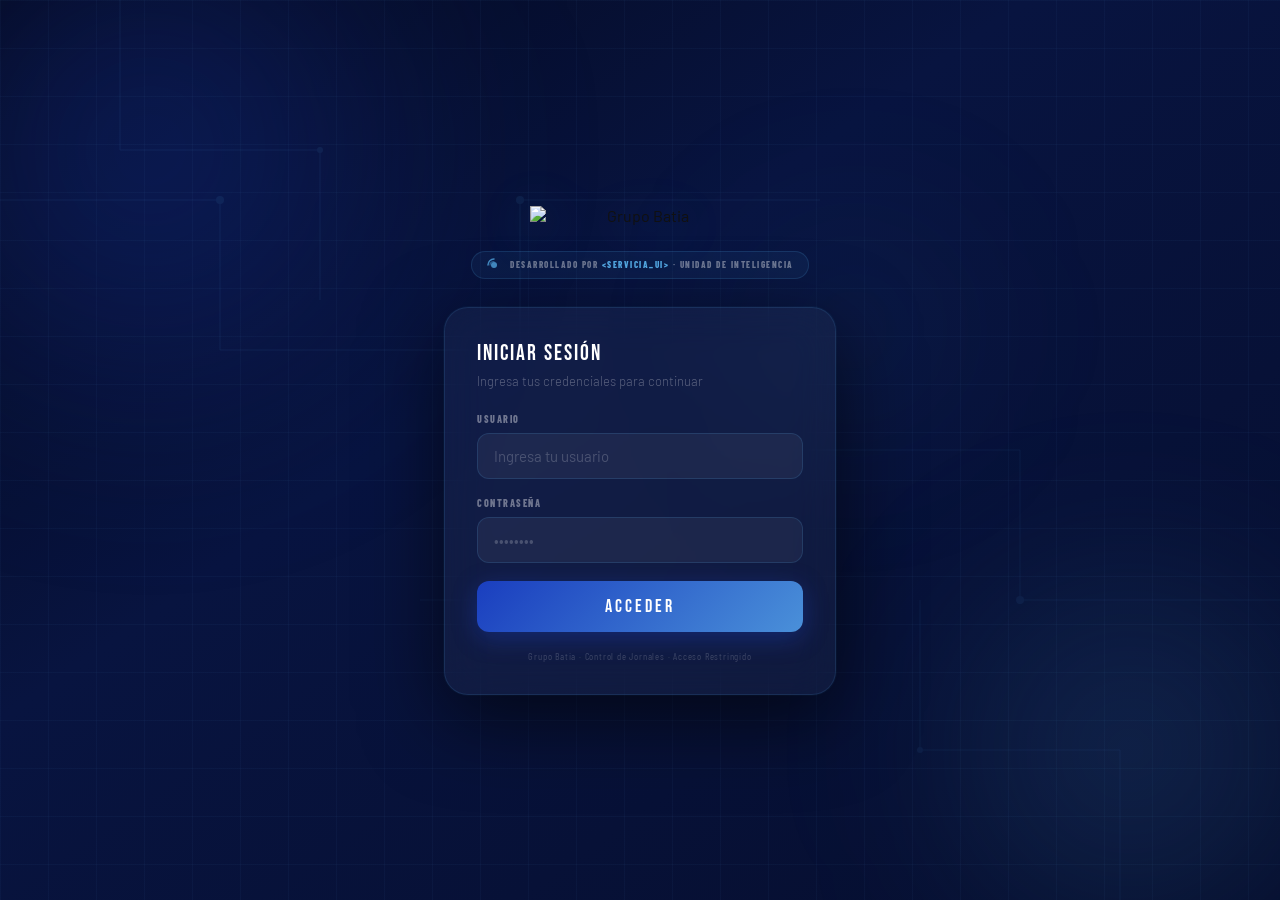
==== app/static/index.html @ cd2def69 "cambios pedidos por hector" ====
<!DOCTYPE html>
<html lang="es">
<head>
<meta charset="UTF-8">
<meta name="viewport" content="width=device-width, initial-scale=1.0">
<title>Control de Jornales</title>
<link href="https://fonts.googleapis.com/css2?family=Bebas+Neue&family=Barlow+Condensed:wght@300;400;600;700;800;900&family=Barlow:wght@300;400;500;600&display=swap" rel="stylesheet">
<style>
*{box-sizing:border-box;margin:0;padding:0}
:root{
  --red:#CC0000;--red2:#E60000;--red-dark:#8B0000;
  --white:#FFFFFF;--dark:#111111;
  --gray:#F5F5F5;--gray2:#EBEBEB;
  --border:#E0E0E0;--border-red:#F5C0C0;
  --text:#111111;--muted:#666;
  --gold:#C8A84B;--gold2:#F0C842;
  --page-bg:#E5DCDC;--page-bg2:#F4EEE9;
  --header-bg:#111111;
  --radius-card:20px;
  --shadow-sm:0 2px 12px rgba(0,0,0,.07);
  --shadow-md:0 8px 32px rgba(0,0,0,.11);
  --shadow-lg:0 20px 60px rgba(0,0,0,.16);
  --transition:.18s cubic-bezier(.4,0,.2,1);
}
html,body{min-height:100vh;background:var(--page-bg);font-family:'Barlow',sans-serif;color:var(--text)}
body{overflow-x:hidden}
header,.mascots-bar,.wrap{display:none}

/* ── ANIMATIONS ── */
@keyframes fadeUp{from{opacity:0;transform:translateY(18px)}to{opacity:1;transform:translateY(0)}}
@keyframes fadeIn{from{opacity:0}to{opacity:1}}
@keyframes shimmer{0%{background-position:-200% center}100%{background-position:200% center}}
@keyframes pulse{0%,100%{transform:scale(1)}50%{transform:scale(1.04)}}
@keyframes spin{to{transform:rotate(360deg)}}
@keyframes float{0%,100%{transform:translateY(0)}50%{transform:translateY(-8px)}}

/* ── LANDING ── */
.landing-screen{
  min-height:100vh;display:flex;align-items:center;justify-content:center;
  padding:40px 24px 60px;position:relative;overflow:hidden;
  background:linear-gradient(145deg,#1a0e0e 0%,#0f0f14 35%,#0a1a12 65%,#12080e 100%)
}
.landing-bg-orb{position:absolute;border-radius:50%;filter:blur(80px);pointer-events:none}
.landing-bg-orb.o1{width:600px;height:600px;left:-200px;top:-100px;background:radial-gradient(circle,rgba(204,0,0,.25),transparent 70%)}
.landing-bg-orb.o2{width:500px;height:500px;right:-150px;bottom:-50px;background:radial-gradient(circle,rgba(14,124,104,.2),transparent 70%)}
.landing-bg-orb.o3{width:400px;height:400px;left:40%;top:30%;background:radial-gradient(circle,rgba(200,168,75,.1),transparent 70%)}
.landing-grid-lines{position:absolute;inset:0;background-image:linear-gradient(rgba(255,255,255,.025) 1px,transparent 1px),linear-gradient(90deg,rgba(255,255,255,.025) 1px,transparent 1px);background-size:60px 60px;pointer-events:none}

.landing-inner{max-width:1300px;width:100%;position:relative;z-index:1}
.landing-hero{max-width:820px;margin:0 auto 48px;text-align:center;animation:fadeUp .7s ease both}

.landing-kicker{
  display:inline-flex;align-items:center;gap:10px;
  background:rgba(255,255,255,.06);
  border:1px solid rgba(255,255,255,.12);
  padding:8px 18px;border-radius:999px;
  font-size:10px;font-weight:800;letter-spacing:2px;text-transform:uppercase;
  color:rgba(255,255,255,.55);margin-bottom:20px;backdrop-filter:blur(10px)
}
.landing-kicker-dot{width:6px;height:6px;border-radius:50%;background:var(--gold);animation:pulse 2s ease infinite}

.landing-title{
  font-family:'Bebas Neue',sans-serif;
  font-size:88px;line-height:.88;letter-spacing:5px;
  color:transparent;
  background:linear-gradient(135deg,#fff 30%,rgba(255,255,255,.55) 70%);
  -webkit-background-clip:text;background-clip:text;
  text-shadow:none;margin-bottom:6px
}
.landing-title span{
  color:transparent;
  background:linear-gradient(135deg,var(--gold),#f0c842,#c8a84b);
  -webkit-background-clip:text;background-clip:text;
}
.landing-copy{font-size:16px;line-height:1.65;color:rgba(255,255,255,.45);max-width:580px;margin:16px auto 0;font-weight:300;letter-spacing:.2px}

.landing-cards{display:grid;grid-template-columns:repeat(auto-fit,minmax(260px,1fr));gap:20px;margin-top:0}
.client-card{
  border:none;border-radius:28px;padding:0;cursor:pointer;
  text-align:left;position:relative;overflow:hidden;
  box-shadow:0 30px 80px rgba(0,0,0,.45),0 0 0 1px rgba(255,255,255,.06);
  transition:transform var(--transition),box-shadow var(--transition);
  animation:fadeUp .6s ease both;
  display:flex;flex-direction:column
}
.client-card:nth-child(1){animation-delay:.1s}
.client-card:nth-child(2){animation-delay:.2s}
.client-card:nth-child(3){animation-delay:.3s}
.client-card:hover{transform:translateY(-8px) scale(1.015);box-shadow:0 40px 100px rgba(0,0,0,.55),0 0 0 1px rgba(255,255,255,.1)}
.client-card:active{transform:translateY(-4px) scale(1.005)}

.client-card-bg{position:absolute;inset:0;border-radius:inherit}
.client-card.ollamani .client-card-bg{background:linear-gradient(145deg,#0d0b10 0%,#241319 42%,#3a2309 100%)}
.client-card.parque .client-card-bg{background:linear-gradient(145deg,#04140f 0%,#082e22 40%,#0d5040 100%)}
.client-card.plaza .client-card-bg{background:linear-gradient(145deg,#160507 0%,#3e0d14 40%,#6a1522 100%)}
.client-card.estadio-azul .client-card-bg{background:linear-gradient(145deg,#051127 0%,#082b5c 42%,#0f6f9a 100%)}
.client-card.arena-cdmx .client-card-bg{background:linear-gradient(145deg,#13081f 0%,#35165d 42%,#8a2145 100%)}

.client-card-noise{position:absolute;inset:0;border-radius:inherit;opacity:.04;background-image:url("data:image/svg+xml,%3Csvg viewBox='0 0 256 256' xmlns='http://www.w3.org/2000/svg'%3E%3Cfilter id='n'%3E%3CfeTurbulence type='fractalNoise' baseFrequency='0.9' numOctaves='4' stitchTiles='stitch'/%3E%3C/filter%3E%3Crect width='100%25' height='100%25' filter='url(%23n)'/%3E%3C/svg%3E")}

.client-card-glow{position:absolute;inset:0;border-radius:inherit;opacity:0;transition:opacity .3s ease}
.client-card:hover .client-card-glow{opacity:1}
.client-card.ollamani .client-card-glow{background:radial-gradient(circle at 50% 0%,rgba(204,0,0,.18),transparent 60%)}
.client-card.parque .client-card-glow{background:radial-gradient(circle at 50% 0%,rgba(14,124,104,.2),transparent 60%)}
.client-card.plaza .client-card-glow{background:radial-gradient(circle at 50% 0%,rgba(224,180,79,.15),transparent 60%)}
.client-card.estadio-azul .client-card-glow{background:radial-gradient(circle at 50% 0%,rgba(91,184,245,.22),transparent 60%)}
.client-card.arena-cdmx .client-card-glow{background:radial-gradient(circle at 50% 0%,rgba(240,200,66,.18),transparent 60%)}

.client-card-inner{position:relative;z-index:1;padding:30px 28px 26px;display:flex;flex-direction:column;flex:1}

.client-mark{
  width:88px;height:88px;border-radius:22px;
  display:flex;align-items:center;justify-content:center;
  background:rgba(255,255,255,.07);
  border:1px solid rgba(255,255,255,.1);
  margin-bottom:22px;
  transition:transform .25s ease,box-shadow .25s ease
}
.client-card:hover .client-mark{transform:scale(1.06);box-shadow:0 8px 28px rgba(0,0,0,.4)}
.client-mark svg{width:64px;height:64px;display:block}

.client-name{
  font-family:'Bebas Neue',sans-serif;
  font-size:32px;letter-spacing:2px;line-height:1;
  color:white;margin-bottom:10px
}
.client-desc{font-size:13.5px;line-height:1.6;color:rgba(255,255,255,.48);font-weight:300;flex:1}

.client-footer{
  margin-top:24px;padding-top:18px;
  border-top:1px solid rgba(255,255,255,.08);
  display:flex;align-items:center;justify-content:space-between
}
.client-tag{
  display:inline-flex;align-items:center;gap:6px;
  background:rgba(255,255,255,.08);
  border:1px solid rgba(255,255,255,.1);
  color:rgba(255,255,255,.7);
  padding:5px 12px;border-radius:999px;
  font-size:10px;font-weight:700;letter-spacing:1px;text-transform:uppercase
}
.client-tag-dot{width:5px;height:5px;border-radius:50%}
.client-card.ollamani .client-tag{background:rgba(204,0,0,.14);border-color:rgba(204,0,0,.28);color:rgba(255,255,255,.82)}
.client-card.parque .client-tag{background:rgba(110,212,154,.14);border-color:rgba(110,212,154,.25);color:rgba(225,255,239,.82)}
.client-card.plaza .client-tag{background:rgba(224,180,79,.14);border-color:rgba(224,180,79,.28);color:rgba(255,239,196,.86)}
.client-card.estadio-azul .client-tag{background:rgba(91,184,245,.15);border-color:rgba(91,184,245,.3);color:rgba(219,243,255,.86)}
.client-card.arena-cdmx .client-tag{background:rgba(240,200,66,.15);border-color:rgba(240,200,66,.28);color:rgba(255,238,182,.86)}
.client-card.ollamani .client-tag-dot{background:#CC0000}
.client-card.parque .client-tag-dot{background:#6ED49A}
.client-card.plaza .client-tag-dot{background:#E0B44F}
.client-card.estadio-azul .client-tag-dot{background:#5BB8F5}
.client-card.arena-cdmx .client-tag-dot{background:#F0C842}

.client-arrow{
  width:32px;height:32px;border-radius:50%;
  background:rgba(255,255,255,.07);border:1px solid rgba(255,255,255,.1);
  display:flex;align-items:center;justify-content:center;
  font-size:14px;color:rgba(255,255,255,.5);
  transition:transform .2s ease,background .2s ease,color .2s ease
}
.client-card:hover .client-arrow{transform:translateX(3px);background:rgba(255,255,255,.15);color:white}

/* Accent lines at top of cards */
.client-card::before{content:'';position:absolute;top:0;left:24px;right:24px;height:2px;border-radius:0 0 4px 4px;z-index:2}
.client-card.ollamani::before{background:linear-gradient(90deg,transparent,#CC0000,transparent)}
.client-card.parque::before{background:linear-gradient(90deg,transparent,#6ED49A,transparent)}
.client-card.plaza::before{background:linear-gradient(90deg,transparent,#E0B44F,transparent)}
.client-card.estadio-azul::before{background:linear-gradient(90deg,transparent,#5BB8F5,transparent)}
.client-card.arena-cdmx::before{background:linear-gradient(90deg,transparent,#F0C842,transparent)}

/* ── THEMES ── */
body.theme-ollamani{background:linear-gradient(180deg,#e0e0e0,#f2f2f2 50%,#dcdcdc)}
body.theme-parque{background:linear-gradient(180deg,#cde5da,#eef8f3 50%,#d8edd8 100%)}
body.theme-plaza{background:linear-gradient(180deg,#e8d8d8,#f7eee9 50%,#f0e0da 100%)}

body.theme-ollamani .mascots-bar{display:flex}
body.theme-ollamani .ev-top{background:linear-gradient(135deg,#111111,#cc0000 58%,#ffffff)}
body.theme-ollamani .btn-red{background:linear-gradient(135deg,#cc0000,#e60000);color:#fff}
body.theme-ollamani .nav-btn.active{background:linear-gradient(135deg,#cc0000,#e60000);color:#fff;border-color:transparent}
body.theme-ollamani .header{box-shadow:0 10px 40px rgba(17,17,17,.6)}

body.theme-parque .client-brand{display:flex}
body.theme-parque .header > .hinner > svg{display:none}
body.theme-parque .mascots-bar{display:none}
body.theme-parque .ev-top{background:linear-gradient(135deg,#0a2a24,#0d6b59 58%,#7ccf89)}
body.theme-parque .btn-red{background:linear-gradient(135deg,#0e7c68,#6ed49a);color:#082018}
body.theme-parque .nav-btn.active{background:linear-gradient(135deg,#0e7c68,#6ed49a);color:#082018;border-color:transparent}
body.theme-parque .header{box-shadow:0 10px 40px rgba(6,39,33,.5)}

body.theme-plaza .client-brand{display:flex}
body.theme-plaza .header > .hinner > svg{display:none}
body.theme-plaza .mascots-bar{display:none}
body.theme-plaza .ev-top{background:linear-gradient(135deg,#421016,#941627 58%,#dfb149)}
body.theme-plaza .btn-red{background:linear-gradient(135deg,#8f1020,#c52534);color:white}
body.theme-plaza .nav-btn.active{background:linear-gradient(135deg,#8f1020,#c52534);color:white;border-color:transparent}
body.theme-plaza .header{box-shadow:0 10px 40px rgba(57,8,17,.55)}

/* ── HEADER ── */
.header{background:var(--header-bg);position:sticky;top:0;z-index:100;box-shadow:0 2px 20px rgba(0,0,0,.5)}
.topbar{height:4px;background:var(--topbar-grad,linear-gradient(90deg,var(--red-dark),var(--red),#fff,var(--red),var(--red-dark)))}
.hinner{
  display:flex;align-items:center;gap:16px;
  padding:10px 32px;max-width:1440px;margin:0 auto
}
.client-brand{display:none;align-items:center;gap:14px;min-width:0}
.client-brand-mark{width:52px;height:52px;flex-shrink:0;display:flex;align-items:center;justify-content:center}
.client-brand-mark svg{width:52px;height:52px;display:block;filter:drop-shadow(0 4px 12px rgba(0,0,0,.4))}
.client-brand-copy{display:flex;flex-direction:column;min-width:0}

.sep{width:1px;height:36px;background:rgba(255,255,255,.12);flex-shrink:0}
.htxt{flex:1}
.htitle{font-family:'Bebas Neue',sans-serif;color:white;font-size:20px;letter-spacing:3px;line-height:1}
.hsub{font-size:9px;color:rgba(255,255,255,.35);letter-spacing:2px;font-weight:600;text-transform:uppercase;margin-top:3px}

.nav{display:flex;gap:6px;margin-left:auto}
.nav-btn{
  background:transparent;
  border:1px solid rgba(255,255,255,.12);
  color:rgba(255,255,255,.55);
  font-family:'Barlow Condensed',sans-serif;font-weight:700;font-size:12px;
  letter-spacing:1.2px;padding:8px 20px;border-radius:8px;cursor:pointer;
  transition:all var(--transition);text-transform:uppercase;display:flex;align-items:center;gap:7px
}
.nav-btn:hover{background:rgba(255,255,255,.08);border-color:rgba(255,255,255,.2);color:white}
.nav-btn.active{color:white;border-color:transparent}

/* ── CLIENT BANNER ── */
.client-banner{
  display:none;border-bottom:1px solid rgba(255,255,255,.08);
  position:relative;overflow:hidden
}
.banner-ollamani{
  background:linear-gradient(135deg,#0a0a0a 0%,#1a0000 40%,#0f0a00 100%);
  padding:10px 32px
}
.banner-parque{
  background:linear-gradient(135deg,#021a12 0%,#053d28 50%,#021a12 100%);
  padding:10px 32px
}
.banner-plaza{
  background:linear-gradient(135deg,#12020a 0%,#35060f 50%,#12020a 100%);
  padding:10px 32px
}
.banner-inner{
  max-width:1440px;margin:0 auto;display:flex;
  align-items:center;gap:24px
}
.banner-icon{flex-shrink:0}
.banner-text{flex:1}
.banner-pretitle{
  font-size:8px;font-weight:800;letter-spacing:2px;text-transform:uppercase;
  opacity:.5;margin-bottom:2px;font-family:'Barlow Condensed',sans-serif
}
.banner-title{
  font-family:'Bebas Neue',sans-serif;font-size:17px;letter-spacing:2px;line-height:1
}
.banner-sub{
  font-size:10px;opacity:.5;margin-top:2px;letter-spacing:.5px;
  font-family:'Barlow Condensed',sans-serif;font-weight:600
}
.banner-pills{display:flex;gap:8px;flex-wrap:wrap;align-items:center}
.banner-pill{
  font-size:9px;font-weight:800;letter-spacing:1px;text-transform:uppercase;
  padding:4px 10px;border-radius:999px;border:1px solid;
  font-family:'Barlow Condensed',sans-serif
}
.bp-red{background:rgba(204,0,0,.15);border-color:rgba(204,0,0,.3);color:#FF6666}
.bp-gold{background:rgba(200,168,75,.12);border-color:rgba(200,168,75,.3);color:#F0C842}
.bp-white{background:rgba(255,255,255,.06);border-color:rgba(255,255,255,.15);color:rgba(255,255,255,.6)}
.bp-green{background:rgba(14,124,104,.18);border-color:rgba(110,212,154,.3);color:#6ED49A}
.bp-teal{background:rgba(40,180,150,.12);border-color:rgba(40,180,150,.25);color:#80DFCC}
.bp-amber{background:rgba(200,140,30,.12);border-color:rgba(200,140,30,.3);color:#E0B44F}
.bp-crimson{background:rgba(161,15,33,.18);border-color:rgba(224,100,80,.3);color:#E06060}

body.theme-ollamani .client-banner{display:block}
body.theme-parque .client-banner{display:block}
body.theme-plaza .client-banner{display:block}

/* ── MASCOTS BAR ── */
.mascots-bar{
  background:linear-gradient(135deg,#100000,#1e0000,#100000);
  border-bottom:1px solid rgba(204,0,0,.3);
  padding:8px 32px;display:flex;align-items:center;
  justify-content:center;gap:36px
}
.mascot-item{display:flex;align-items:center;gap:10px}
.mascot-item svg{width:38px;height:38px;flex-shrink:0;filter:drop-shadow(0 2px 6px rgba(0,0,0,.4))}
.mascot-txt{color:white}
.mascot-name{font-family:'Bebas Neue',sans-serif;font-size:14px;letter-spacing:1.5px;color:var(--gold2);line-height:1}
.mascot-desc{font-size:9px;color:rgba(255,255,255,.4);text-transform:uppercase;letter-spacing:.8px}
.mascots-title{font-family:'Barlow Condensed',sans-serif;font-size:10px;font-weight:700;letter-spacing:2px;color:rgba(255,255,255,.25);text-transform:uppercase}

/* ── LAYOUT ── */
.wrap{max-width:1440px;margin:0 auto;padding:28px 32px 72px}
.view{display:none;animation:fadeIn .25s ease both}.view.active{display:block}

.sec-head{display:flex;align-items:center;gap:12px;margin-bottom:22px}
.sec-head h2{
  font-family:'Bebas Neue',sans-serif;font-size:30px;
  color:var(--red);letter-spacing:2.5px;line-height:1
}
.badge{
  background:var(--red);color:white;
  font-size:11px;font-weight:700;
  padding:3px 11px;border-radius:20px;
  font-family:'Barlow Condensed',sans-serif;letter-spacing:.5px
}

/* ── CARD ── */
.card{
  background:white;border-radius:var(--radius-card);
  border:1px solid rgba(0,0,0,.06);
  padding:24px;margin-bottom:18px;
  box-shadow:var(--shadow-sm)
}
.card-title{
  font-family:'Bebas Neue',sans-serif;font-size:16px;
  letter-spacing:2px;color:var(--red);
  margin-bottom:18px;display:flex;align-items:center;gap:8px
}
.card-title::before{content:'';display:block;width:3px;height:18px;background:var(--red);border-radius:2px}

/* ── FORM ── */
.form-row{display:flex;gap:14px;flex-wrap:wrap;margin-bottom:14px}
.fg{display:flex;flex-direction:column;gap:6px;flex:1;min-width:175px}
.fg label{
  font-size:10px;font-weight:700;color:rgba(0,0,0,.4);
  text-transform:uppercase;letter-spacing:1.2px
}
.fg input,.fg select{
  border:1.5px solid #E8E8E8;border-radius:10px;
  padding:10px 14px;font-family:'Barlow',sans-serif;
  font-size:14px;color:var(--text);background:white;
  outline:none;transition:all var(--transition);
  box-shadow:inset 0 1px 3px rgba(0,0,0,.04)
}
.fg input:focus,.fg select:focus{
  border-color:var(--red);
  box-shadow:0 0 0 4px rgba(204,0,0,.07),inset 0 1px 3px rgba(0,0,0,.04)
}
.fg input::placeholder{color:rgba(0,0,0,.3)}
.checkline{display:flex!important;align-items:center;gap:8px;min-height:42px;text-transform:none!important;letter-spacing:0!important;color:var(--text)!important;font-size:13px!important}
.checkline input{width:auto;min-height:auto}

/* ── BUTTONS ── */
.btn{
  font-family:'Barlow Condensed',sans-serif;font-weight:700;
  font-size:13px;letter-spacing:1px;text-transform:uppercase;
  padding:10px 24px;border-radius:10px;border:none;cursor:pointer;
  transition:all var(--transition);display:inline-flex;align-items:center;gap:8px;
  position:relative;overflow:hidden
}
.btn::after{content:'';position:absolute;inset:0;background:rgba(255,255,255,0);transition:background .15s}
.btn:hover::after{background:rgba(255,255,255,.08)}
.btn:active{transform:scale(.97)}
.btn-red{background:linear-gradient(135deg,var(--red),var(--red2));color:white;box-shadow:0 4px 16px rgba(204,0,0,.3)}
.btn-red:hover{box-shadow:0 6px 22px rgba(204,0,0,.4)}
.btn-gold{background:linear-gradient(135deg,var(--gold),var(--gold2));color:var(--dark);box-shadow:0 4px 14px rgba(200,168,75,.3)}
.btn-outline{
  background:transparent;color:var(--red);
  border:1.5px solid rgba(204,0,0,.3)
}
.btn-outline:hover{background:rgba(204,0,0,.05);border-color:var(--red)}
.btn-danger{
  background:transparent;color:var(--red);
  border:1.5px solid rgba(204,0,0,.2);border-radius:7px;
  font-family:'Barlow Condensed',sans-serif;font-weight:700;font-size:11px;
  padding:4px 11px;cursor:pointer;transition:all var(--transition);letter-spacing:.5px
}
.btn-danger:hover{background:#FEF0F0;border-color:var(--red)}
.btn-sm{padding:8px 18px;font-size:12px}
.btn-xs{padding:4px 11px;font-size:11px}

/* ── EVENTS GRID ── */
.ev-grid{
  display:grid;
  grid-template-columns:repeat(auto-fill,minmax(290px,1fr));
  gap:16px;margin-bottom:28px
}
.ev-card{
  background:white;border-radius:18px;
  border:2px solid transparent;overflow:hidden;cursor:pointer;
  transition:all var(--transition);
  box-shadow:var(--shadow-sm)
}
.ev-card:hover{border-color:var(--red);transform:translateY(-3px);box-shadow:0 12px 36px rgba(204,0,0,.14)}
.ev-card.sel{
  border-color:var(--red);
  box-shadow:0 0 0 4px rgba(204,0,0,.12),0 12px 36px rgba(204,0,0,.14)
}
.ev-top{
  background:var(--red);padding:16px 18px;
  position:relative;overflow:hidden
}
.ev-top::after{
  content:'';position:absolute;bottom:0;left:0;right:0;height:2px;
  background:linear-gradient(90deg,transparent,rgba(255,255,255,.4),transparent)
}
.ev-top::before{
  content:'';position:absolute;top:-40px;right:-40px;
  width:130px;height:130px;border-radius:50%;
  background:rgba(255,255,255,.06)
}
.ev-tipo{
  display:inline-block;background:rgba(0,0,0,.2);
  color:rgba(255,255,255,.85);font-size:9px;font-weight:800;
  padding:3px 10px;border-radius:4px;letter-spacing:1.2px;
  text-transform:uppercase;margin-bottom:8px
}
.ev-nombre{font-family:'Bebas Neue',sans-serif;font-size:22px;color:white;letter-spacing:1.5px;line-height:1.1}
.ev-meta{font-size:11px;color:rgba(255,255,255,.55);margin-top:5px;font-weight:400;letter-spacing:.3px}
.ev-extra{margin-top:12px;display:flex;flex-wrap:wrap;gap:6px}
.ev-pill{
  font-size:9px;font-weight:700;letter-spacing:.6px;text-transform:uppercase;
  padding:4px 9px;border-radius:999px;
  background:rgba(255,255,255,.12);
  border:1px solid rgba(255,255,255,.1);
  color:rgba(255,255,255,.85)
}
.ev-body{padding:14px 18px}
.ev-stats{display:grid;grid-template-columns:repeat(4,1fr);gap:7px}
.ev-stat{
  background:var(--gray);border-radius:10px;
  padding:8px 4px;text-align:center;
  border:1px solid rgba(0,0,0,.04)
}
.ev-stat .n{font-family:'Bebas Neue',sans-serif;font-size:24px;color:var(--red);line-height:1}
.ev-stat .l{font-size:9px;color:var(--muted);font-weight:700;text-transform:uppercase;letter-spacing:.3px;margin-top:1px}
.ev-footer{
  padding:10px 18px;background:var(--gray);
  border-top:1px solid rgba(0,0,0,.05);
  display:flex;flex-wrap:wrap;gap:6px
}

/* ── TURNOS ── */
.turnos-head{
  display:flex;align-items:center;gap:12px;
  margin:32px 0 18px;padding:18px 22px;
  background:white;border-radius:16px;
  border:1px solid rgba(0,0,0,.06);
  box-shadow:var(--shadow-sm)
}
.ev-label{font-family:'Bebas Neue',sans-serif;font-size:24px;color:var(--red);letter-spacing:2px}
.turno-accent{width:4px;height:30px;background:linear-gradient(180deg,var(--gold),var(--red));border-radius:2px}

.turnos-grid{display:grid;grid-template-columns:repeat(3,1fr);gap:18px}
.turno-card{
  background:white;border-radius:18px;overflow:hidden;
  border:1px solid rgba(0,0,0,.06);
  display:flex;flex-direction:column;
  box-shadow:var(--shadow-sm);
  transition:box-shadow var(--transition)
}
.turno-card:hover{box-shadow:var(--shadow-md)}
.turno-card.t-collapsed .t-body,.turno-card.t-collapsed .t-foot{display:none}
.turno-toggle{
  margin-left:auto;background:none;border:none;cursor:pointer;
  width:28px;height:28px;border-radius:50%;flex-shrink:0;padding:0;
  display:flex;align-items:center;justify-content:center;
  font-size:16px;opacity:.55;transition:transform .2s ease,opacity .2s
}
.turno-toggle:hover{opacity:1}
.t-collapsed .turno-toggle{transform:rotate(-90deg)}

.t-head{padding:14px 18px;display:flex;align-items:center;gap:12px}
.t-antes .t-head{background:linear-gradient(135deg,#fff5f5,#ffe5e5);border-bottom:2px solid rgba(204,0,0,.12)}
.t-durante .t-head{background:linear-gradient(135deg,var(--red),var(--red2));border-bottom:2px solid rgba(200,168,75,.5)}
.t-despues .t-head{background:linear-gradient(135deg,#1a1a1a,#2a2a2a);border-bottom:2px solid rgba(204,0,0,.4)}

.t-ico{
  width:36px;height:36px;border-radius:10px;
  display:flex;align-items:center;justify-content:center;
  font-size:14px;flex-shrink:0;font-style:normal
}
.t-antes .t-ico{background:rgba(204,0,0,.1);color:var(--red)}
.t-durante .t-ico{background:rgba(200,168,75,.25);color:var(--gold2)}
.t-despues .t-ico{background:rgba(204,0,0,.2);color:#ff6666}

.t-lbl-wrap{flex:1}
.t-lbl{font-family:'Bebas Neue',sans-serif;font-size:17px;letter-spacing:1.2px;line-height:1}
.t-antes .t-lbl{color:var(--red)}
.t-durante .t-lbl,.t-despues .t-lbl{color:white}
.t-sub{font-size:10px;font-weight:800;text-transform:uppercase;letter-spacing:.8px;opacity:.72;margin-top:3px}
.t-antes .t-sub{color:var(--red)}
.t-durante .t-sub,.t-despues .t-sub{color:rgba(255,255,255,.86);opacity:1;text-shadow:0 1px 2px rgba(0,0,0,.28)}

.t-salary{
  font-family:'Bebas Neue',sans-serif;font-size:22px;letter-spacing:1px;
  padding:4px 12px;border-radius:8px
}
.t-antes .t-salary{color:var(--red);background:rgba(204,0,0,.08)}
.t-durante .t-salary{color:#fff3b0;background:rgba(80,0,0,.42);box-shadow:inset 0 0 0 1px rgba(255,255,255,.08)}
.t-despues .t-salary{color:#fff;background:rgba(204,0,0,.28);box-shadow:inset 0 0 0 1px rgba(255,255,255,.08)}
.t-durante .t-salary div,.t-despues .t-salary div{color:rgba(255,255,255,.76)!important;text-shadow:none}

.t-body{padding:14px;flex:1}
.add-row{display:flex;gap:8px;margin-bottom:12px}
.add-row.stack{flex-direction:column}
.assign-controls{display:grid;grid-template-columns:minmax(0,1fr) 128px;gap:8px;align-items:stretch}
.assign-search{
  width:100%;border:1.5px solid #E8E8E8;border-radius:9px;
  padding:9px 11px;font-family:'Barlow',sans-serif;font-size:13px;
  outline:none;background:#fff;color:var(--text);transition:border-color var(--transition)
}
.assign-search:focus{border-color:var(--red)}
.add-row select{
  min-width:0;
  flex:1;border:1.5px solid #E8E8E8;border-radius:9px;
  padding:9px 11px;font-family:'Barlow',sans-serif;font-size:13px;
  outline:none;background:white;color:var(--text);transition:border-color var(--transition)
}
.add-row select:focus{border-color:var(--red)}
.add-row .btn{white-space:nowrap;width:100%;min-width:0;justify-content:center;padding-left:12px;padding-right:12px}
.turno-card .btn-red{
  background:linear-gradient(135deg,#b00000,#f00000);
  color:#fff;
  box-shadow:0 5px 18px rgba(176,0,0,.34)
}
.turno-card .btn-gold{
  background:linear-gradient(135deg,#ffe07a,#c8a84b);
  color:#1b1300;
  box-shadow:0 5px 18px rgba(200,168,75,.32)
}

.emp-list{display:flex;flex-direction:column;gap:6px;max-height:240px;overflow-y:auto;padding-right:3px}
.emp-list::-webkit-scrollbar{width:4px}
.emp-list::-webkit-scrollbar-track{background:transparent}
.emp-list::-webkit-scrollbar-thumb{background:var(--gray2);border-radius:4px}

.emp-item{
  display:flex;align-items:center;gap:10px;
  padding:9px 11px;background:var(--gray);
  border-radius:10px;transition:background var(--transition);
  border:1px solid transparent
}
.emp-item:hover{background:#EEEEFF;border-color:rgba(204,0,0,.08)}
.emp-av{
  width:34px;height:34px;border-radius:50%;
  background:linear-gradient(135deg,var(--red),var(--red2));
  color:white;display:flex;align-items:center;justify-content:center;
  font-size:10px;font-weight:800;flex-shrink:0;
  font-family:'Barlow Condensed',sans-serif;
  letter-spacing:.5px;box-shadow:0 2px 8px rgba(204,0,0,.25)
}
.emp-info{flex:1;min-width:0}
.emp-nm{font-size:13px;font-weight:600;color:var(--text);white-space:nowrap;overflow:hidden;text-overflow:ellipsis}
.emp-ar{font-size:10px;color:var(--muted);font-weight:700;text-transform:uppercase;letter-spacing:.3px}
.emp-pay{
  font-family:'Bebas Neue',sans-serif;font-size:16px;
  color:var(--red);margin-right:4px;flex-shrink:0
}

.t-foot{
  padding:10px 14px;border-top:1px solid rgba(0,0,0,.06);
  display:flex;justify-content:space-between;align-items:center;
  background:linear-gradient(135deg,var(--gray),white)
}
.t-total{font-family:'Barlow Condensed',sans-serif;font-size:12px;font-weight:700;color:var(--muted);letter-spacing:.3px}
.t-total strong{font-family:'Bebas Neue',sans-serif;font-size:17px;color:var(--red)}
.empty{text-align:center;padding:24px;color:var(--muted);font-size:13px;font-style:italic}

/* ── TABLES ── */
.tbl-wrap{
  background:white;border-radius:18px;
  border:1px solid rgba(0,0,0,.06);
  overflow:auto;box-shadow:var(--shadow-sm)
}
table{width:100%;border-collapse:collapse;font-size:13px;min-width:1240px}
thead th{
  text-align:left;padding:13px 18px;
  background:linear-gradient(135deg,var(--red),var(--red2));
  color:white;font-family:'Barlow Condensed',sans-serif;
  font-weight:700;font-size:12px;letter-spacing:1px;text-transform:uppercase
}
thead th:first-child{border-radius:18px 0 0 0}
thead th:last-child{border-radius:0 18px 0 0}
tbody td{padding:11px 18px;border-bottom:1px solid rgba(0,0,0,.04);color:var(--text);vertical-align:middle}
tbody tr:last-child td{border-bottom:none}
tbody tr{transition:background var(--transition)}
tbody tr:hover td{background:#FAFAFA}
.tag{
  display:inline-block;font-size:10px;font-weight:700;
  padding:3px 10px;border-radius:6px;text-transform:uppercase;letter-spacing:.3px;
  background:rgba(204,0,0,.08);color:var(--red);border:1px solid rgba(204,0,0,.12)
}
.cell-stack{display:flex;flex-direction:column;gap:3px}
.cell-muted{font-size:11px;color:var(--muted);line-height:1.3}
.cell-badge{
  display:inline-flex;align-items:center;gap:4px;width:max-content;
  font-size:10px;font-weight:700;padding:3px 9px;border-radius:999px;
  background:#EEF8EE;color:#1E7A3A;text-transform:uppercase;letter-spacing:.3px
}
.cell-badge.off{background:#FFF3F3;color:var(--red)}
.contact-line{font-size:11px;line-height:1.35;color:var(--text)}
.contact-line strong{color:var(--muted);text-transform:uppercase;font-size:9px;letter-spacing:.5px}
.file-input{
  border:2px dashed #E0E0E0;border-radius:10px;
  padding:10px 14px;background:#FAFAFA;font-size:13px;
  transition:border-color var(--transition)
}
.file-input:hover{border-color:var(--red)}
.file-preview{font-size:11px;color:var(--muted);margin-top:5px}

.toolbar-card{padding:14px 16px;margin-bottom:12px;border-radius:14px}
.toolbar-grid{display:grid;grid-template-columns:2fr repeat(3,minmax(150px,1fr)) auto;gap:10px;align-items:end}
.toolbar-grid .btn{height:40px;justify-content:center}
.compare-wrap{margin-bottom:18px}
.compare-title{font-family:'Bebas Neue',sans-serif;font-size:19px;letter-spacing:1.8px;color:var(--red);margin:0 0 10px}
.compare-grid{display:grid;grid-template-columns:repeat(auto-fit,minmax(260px,1fr));gap:12px}
.compare-card{
  background:white;border:1px solid rgba(0,0,0,.06);border-radius:16px;
  padding:16px;box-shadow:var(--shadow-sm)
}
.compare-card h3{font-family:'Bebas Neue',sans-serif;font-size:19px;letter-spacing:1px;margin:0;color:var(--text)}
.compare-card .cell-muted{margin:2px 0 10px}
.compare-metrics{display:grid;grid-template-columns:repeat(3,1fr);gap:8px}
.compare-metric{background:var(--gray);border:1px solid rgba(0,0,0,.05);border-radius:10px;padding:9px;text-align:center}
.compare-metric strong{display:block;font-family:'Bebas Neue',sans-serif;font-size:24px;color:var(--red);line-height:1}
.compare-metric span{font-size:10px;text-transform:uppercase;letter-spacing:.6px;color:var(--muted);font-weight:700}
.compare-card.ok{border-color:rgba(30,122,58,.2)}
.compare-card.warn{border-color:rgba(204,0,0,.22);box-shadow:0 8px 24px rgba(204,0,0,.08)}

/* ── RESUMEN ── */
.res-grid{display:grid;grid-template-columns:repeat(4,1fr);gap:16px;margin-bottom:24px}
.res-card{
  background:white;border-radius:18px;
  border:1px solid rgba(0,0,0,.06);
  padding:20px 22px;
  box-shadow:var(--shadow-sm);
  transition:transform var(--transition)
}
.res-card:hover{transform:translateY(-2px);box-shadow:var(--shadow-md)}
.res-lbl{font-size:10px;font-weight:700;text-transform:uppercase;letter-spacing:1.2px;color:rgba(0,0,0,.35);margin-bottom:6px}
.res-val{font-family:'Bebas Neue',sans-serif;font-size:36px;color:var(--red);line-height:1}
.res-sub{font-size:11px;color:var(--muted);margin-top:5px;font-weight:400}
.res-card.hl{
  border-color:rgba(200,168,75,.25);
  background:linear-gradient(135deg,#FFFCE6,#FFF8D6);
  box-shadow:0 6px 24px rgba(200,168,75,.15)
}
.res-card.hl .res-val{color:#6b5200}
.res-card.hl .res-lbl{color:rgba(107,82,0,.5)}

.dl-area{
  background:white;border:1px solid rgba(0,0,0,.06);
  border-radius:18px;padding:22px;margin-top:18px;
  box-shadow:var(--shadow-sm)
}
.dl-title{font-family:'Bebas Neue',sans-serif;font-size:18px;letter-spacing:2px;color:var(--red);margin-bottom:14px;display:flex;align-items:center;gap:8px}
.dl-title::before{content:'';display:block;width:3px;height:18px;background:var(--red);border-radius:2px}
.dl-btns{display:flex;gap:10px;flex-wrap:wrap}

/* ── TOAST ── */
.toast{
  position:fixed;bottom:28px;right:28px;
  background:linear-gradient(135deg,#1a1a1a,#2a2a2a);
  color:white;padding:13px 24px;border-radius:12px;
  font-size:14px;font-weight:600;
  font-family:'Barlow Condensed',sans-serif;letter-spacing:.5px;
  z-index:9999;opacity:0;transform:translateY(12px);
  transition:all .25s cubic-bezier(.4,0,.2,1);
  pointer-events:none;border-left:3px solid var(--gold);
  box-shadow:0 8px 32px rgba(0,0,0,.3)
}
.toast.show{opacity:1;transform:translateY(0)}

/* ── RESPONSIVE ── */
@media(max-width:1080px){
  .landing-cards{grid-template-columns:1fr}
  .client-card{min-height:auto}
  .landing-title{font-size:68px}
}
@media(max-width:1000px){.turnos-grid{grid-template-columns:1fr}}
@media(max-width:800px){
  .res-grid{grid-template-columns:repeat(2,1fr)}
  .toolbar-grid{grid-template-columns:1fr}
  .compare-metrics{grid-template-columns:1fr}
  .assign-controls{grid-template-columns:1fr}
  .wrap{padding:18px 18px 60px}
  .ev-grid{grid-template-columns:1fr}
  .mascots-bar{gap:18px}
  .hinner{padding:8px 18px}
  .landing-screen{padding:20px 16px 36px}
  .landing-title{font-size:56px;letter-spacing:3px}
  .landing-copy{font-size:14px}
  .client-card-inner{padding:24px 22px 20px}
  .client-name{font-size:28px}
  .client-mark{width:76px;height:76px}
  .client-mark svg{width:54px;height:54px}
}
@media(max-width:600px){
  .nav-btn{padding:7px 12px;font-size:11px}
  .hinner{padding:8px 14px}
  .mascot-desc{display:none}
  .landing-title{font-size:44px;letter-spacing:2px}
  .landing-hero{margin-bottom:32px}
}

/* ── LOGIN ── */
:root{
  --batia-dark:#0A1A4A;
  --batia-mid:#1A3EBF;
  --batia-blue:#4A90D9;
  --batia-light:#7EC8E3;
  --servicia-cyan:#5BB8F5;
}
.login-screen{
  min-height:100vh;display:flex;align-items:center;justify-content:center;
  position:relative;overflow:hidden;
  background:linear-gradient(145deg,#04091E 0%,#081440 40%,#060E2E 100%)
}
.login-bg-orb{position:absolute;border-radius:50%;filter:blur(90px);pointer-events:none}
.login-bg-orb.l1{width:700px;height:700px;left:-200px;top:-200px;background:radial-gradient(circle,rgba(26,62,191,.35),transparent 65%)}
.login-bg-orb.l2{width:500px;height:500px;right:-100px;bottom:-100px;background:radial-gradient(circle,rgba(91,184,245,.18),transparent 65%)}
.login-bg-orb.l3{width:300px;height:300px;left:55%;top:20%;background:radial-gradient(circle,rgba(74,144,217,.12),transparent 65%)}
.login-bg-grid{position:absolute;inset:0;background-image:linear-gradient(rgba(91,184,245,.04) 1px,transparent 1px),linear-gradient(90deg,rgba(91,184,245,.04) 1px,transparent 1px);background-size:48px 48px;pointer-events:none}
/* líneas tech tipo circuito */
.login-bg-circuit{position:absolute;inset:0;pointer-events:none;opacity:.08}
.login-box{
  position:relative;z-index:1;width:100%;max-width:440px;padding:24px;
  animation:fadeUp .6s ease both
}
/* ── Logo Grupo Batia ── */
.login-logo{text-align:center;margin-bottom:28px}
.login-logo-mark{
  width:220px;max-width:70%;height:auto;
  display:inline-flex;align-items:center;justify-content:center;
  margin-bottom:14px;filter:drop-shadow(0 8px 24px rgba(74,144,217,.4))
}
.login-logo-img{display:block;width:100%;height:auto;object-fit:contain}
.login-brand-name{
  font-family:'Barlow Condensed',sans-serif;font-weight:800;
  font-size:28px;letter-spacing:3px;text-transform:uppercase;
  background:linear-gradient(135deg,#fff 30%,var(--batia-light));
  -webkit-background-clip:text;background-clip:text;color:transparent;
  line-height:1
}
.login-brand-sub{
  font-size:11px;font-weight:600;letter-spacing:1.5px;text-transform:uppercase;
  color:var(--batia-blue);margin-top:4px;font-family:'Barlow Condensed',sans-serif;
  opacity:.8
}
/* Powered by Servicia UI */
.login-powered{
  display:inline-flex;align-items:center;gap:8px;
  background:rgba(91,184,245,.06);border:1px solid rgba(91,184,245,.15);
  border-radius:999px;padding:5px 14px;margin-top:12px
}
.login-powered-icon{width:16px;height:16px;opacity:.7}
.login-powered-txt{
  font-size:9px;font-weight:800;letter-spacing:1.5px;text-transform:uppercase;
  color:rgba(255,255,255,.4);font-family:'Barlow Condensed',sans-serif
}
.login-powered-txt span{color:var(--servicia-cyan);opacity:.9}
/* card */
.login-card{
  background:rgba(255,255,255,.04);
  border:1px solid rgba(91,184,245,.12);
  border-radius:24px;padding:32px;
  backdrop-filter:blur(20px);
  box-shadow:0 24px 80px rgba(0,0,0,.6),0 0 0 1px rgba(91,184,245,.05)
}
.login-card-title{
  font-family:'Bebas Neue',sans-serif;font-size:22px;letter-spacing:2px;
  color:white;margin-bottom:6px
}
.login-card-sub{font-size:13px;color:rgba(255,255,255,.3);margin-bottom:24px;font-weight:300}
.login-field{margin-bottom:18px}
.login-field label{
  display:block;font-size:10px;font-weight:800;letter-spacing:1.5px;
  text-transform:uppercase;color:rgba(255,255,255,.4);
  margin-bottom:8px;font-family:'Barlow Condensed',sans-serif
}
.login-field input{
  width:100%;background:rgba(255,255,255,.05);
  border:1.5px solid rgba(91,184,245,.15);
  border-radius:12px;padding:13px 16px;
  font-family:'Barlow',sans-serif;font-size:15px;
  color:white;outline:none;transition:all .18s ease
}
.login-field input::placeholder{color:rgba(255,255,255,.2)}
.login-field input:focus{
  border-color:var(--batia-blue);
  background:rgba(74,144,217,.08);
  box-shadow:0 0 0 4px rgba(74,144,217,.1)
}
.login-btn{
  width:100%;padding:15px;border:none;border-radius:12px;cursor:pointer;
  font-family:'Bebas Neue',sans-serif;font-size:18px;letter-spacing:3px;
  background:linear-gradient(135deg,var(--batia-mid),var(--batia-blue));
  color:white;box-shadow:0 6px 24px rgba(26,62,191,.4);
  transition:all .18s ease
}
.login-btn:hover{transform:translateY(-2px);box-shadow:0 10px 32px rgba(26,62,191,.55)}
.login-btn:active{transform:translateY(0)}
.login-error{
  background:rgba(255,80,80,.1);border:1px solid rgba(255,80,80,.2);
  border-radius:10px;padding:10px 14px;margin-bottom:16px;
  font-size:13px;color:#FF9999;font-family:'Barlow Condensed',sans-serif;
  font-weight:700;letter-spacing:.3px;display:none
}
.login-footer{
  text-align:center;margin-top:18px;
  font-size:10px;color:rgba(255,255,255,.18);
  font-family:'Barlow Condensed',sans-serif;letter-spacing:.8px
}
/* ── Servicia UI badge en header ── */
.servicia-badge{
  display:flex;align-items:center;gap:7px;
  background:rgba(91,184,245,.07);
  border:1px solid rgba(91,184,245,.15);
  border-radius:8px;padding:5px 11px;flex-shrink:0
}
.servicia-badge-icon{opacity:.7}
.servicia-badge-txt{font-family:'Barlow Condensed',sans-serif;font-size:9px;font-weight:800;letter-spacing:1.2px;text-transform:uppercase;color:rgba(255,255,255,.4);line-height:1.3}
.servicia-badge-txt span{color:var(--servicia-cyan);display:block;font-size:8px;letter-spacing:.8px}
/* ── Servicia footer tag en landing ── */
.landing-servicia{
  text-align:center;margin-top:28px;
  display:flex;align-items:center;justify-content:center;gap:10px;
  opacity:.5
}
.landing-servicia-line{height:1px;width:60px;background:rgba(255,255,255,.15)}
.landing-servicia-txt{font-size:9px;font-weight:800;letter-spacing:2px;text-transform:uppercase;color:rgba(255,255,255,.4);font-family:'Barlow Condensed',sans-serif}
.landing-servicia-txt span{color:var(--servicia-cyan)}
</style>
</head>
<body>

<!-- ══ LOGIN ══ -->
<div class="login-screen" id="login-screen">
  <div class="login-bg-orb l1"></div>
  <div class="login-bg-orb l2"></div>
  <div class="login-bg-orb l3"></div>
  <div class="login-bg-grid"></div>
  <!-- SVG circuito decorativo -->
  <svg class="login-bg-circuit" viewBox="0 0 1440 900" preserveAspectRatio="xMidYMid slice" style="position:absolute;inset:0;width:100%;height:100%">
    <path d="M0 200 H300 V350 H600 V200 H900" stroke="#5BB8F5" stroke-width="1" fill="none"/>
    <path d="M1440 600 H1100 V450 H800 V600 H500" stroke="#4A90D9" stroke-width="1" fill="none"/>
    <path d="M200 0 V150 H400 V300" stroke="#5BB8F5" stroke-width="1" fill="none"/>
    <path d="M1200 900 V750 H1000 V600" stroke="#4A90D9" stroke-width="1" fill="none"/>
    <circle cx="300" cy="200" r="4" fill="#5BB8F5"/>
    <circle cx="600" cy="200" r="4" fill="#5BB8F5"/>
    <circle cx="600" cy="350" r="4" fill="#5BB8F5"/>
    <circle cx="1100" cy="600" r="4" fill="#4A90D9"/>
    <circle cx="800" cy="450" r="4" fill="#4A90D9"/>
    <circle cx="400" cy="150" r="3" fill="#5BB8F5"/>
    <circle cx="1000" cy="750" r="3" fill="#4A90D9"/>
  </svg>

  <div class="login-box">
    <div class="login-logo">
      <div class="login-logo-mark">
        <img class="login-logo-img" src="/static/img/batia-logo-42f9b37669026fca5e82ece04481469a.png" alt="Grupo Batia">
      </div>
      <div class="login-powered">
        <svg class="login-powered-icon" width="16" height="16" viewBox="0 0 16 16" fill="none">
          <circle cx="8" cy="8" r="3" fill="#5BB8F5"/>
          <path d="M8 2 C4.7 2 2 4.7 2 8" stroke="#5BB8F5" stroke-width="1.5" stroke-linecap="round"/>
          <path d="M8 4.5 C5.5 4.5 4 6 4 8" stroke="#5BB8F5" stroke-width="1.2" stroke-linecap="round" opacity=".6"/>
        </svg>
        <div class="login-powered-txt">Desarrollado por <span>&lt;servicia_ui&gt;</span> · Unidad de Inteligencia</div>
      </div>
    </div>

    <div class="login-card">
      <div class="login-card-title">Iniciar Sesión</div>
      <div class="login-card-sub">Ingresa tus credenciales para continuar</div>
      <div id="login-error" class="login-error">Usuario o contraseña incorrectos</div>
      <div class="login-field">
        <label>Usuario</label>
        <input id="login-user" type="text" placeholder="Ingresa tu usuario" autocomplete="username">
      </div>
      <div class="login-field">
        <label>Contraseña</label>
        <input id="login-pass" type="password" placeholder="••••••••" autocomplete="current-password">
      </div>
      <button class="login-btn" onclick="doLogin()">Acceder</button>
      <div class="login-footer">Grupo Batia · Control de Jornales · Acceso Restringido</div>
    </div>
  </div>
</div>

<!-- ══ LANDING ══ -->
<div class="landing-screen" id="landing-screen" style="display:none">
  <div class="landing-bg-orb o1"></div>
  <div class="landing-bg-orb o2"></div>
  <div class="landing-bg-orb o3"></div>
  <div class="landing-grid-lines"></div>

  <div class="landing-inner">
    <div class="landing-hero">
      <div class="landing-kicker">
        <span class="landing-kicker-dot"></span>
        Sistema de Control Operativo
      </div>
      <div class="landing-title">Control de<br><span>Jornales</span></div>
      <div class="landing-copy">Selecciona un cliente para acceder a su operación de eventos, asignación de jornales y seguimiento de reportes.</div>
    </div>

    <div class="landing-cards">

      <!-- ESTADIO BANORTE / OLLAMANI -->
      <button class="client-card ollamani" onclick="enterClient('ollamani')">
        <div class="client-card-bg"></div>
        <div class="client-card-noise"></div>
        <div class="client-card-glow"></div>
        <div class="client-card-inner">
          <div class="client-mark">
            <svg viewBox="0 0 120 120" fill="none" xmlns="http://www.w3.org/2000/svg">
              <defs>
                <radialGradient id="og1" cx="50%" cy="30%" r="70%">
                  <stop offset="0%" stop-color="#FF4444"/>
                  <stop offset="100%" stop-color="#8B0000"/>
                </radialGradient>
                <linearGradient id="og2" x1="0" y1="0" x2="1" y2="1">
                  <stop offset="0%" stop-color="#F7D37A"/>
                  <stop offset="100%" stop-color="#B77B21"/>
                </linearGradient>
              </defs>
              <!-- Estadio base -->
              <ellipse cx="60" cy="86" rx="50" ry="14" fill="rgba(204,0,0,.15)"/>
              <!-- Gradas -->
              <ellipse cx="60" cy="72" rx="44" ry="11" fill="url(#og1)" opacity=".7"/>
              <!-- Cuerpo -->
              <rect x="18" y="44" width="84" height="28" rx="4" fill="#CC0000" opacity=".9"/>
              <!-- Techo caracol -->
              <path d="M16 44 Q20 18 34 15 Q60 10 60 10 Q86 10 100 15 Q114 18 104 44Z" fill="url(#og1)"/>
              <!-- Apertura central cancha -->
              <ellipse cx="60" cy="54" rx="24" ry="9" fill="#004D20" opacity=".8"/>
              <!-- Líneas cancha -->
              <line x1="60" y1="45" x2="60" y2="63" stroke="rgba(255,255,255,.4)" stroke-width="1"/>
              <ellipse cx="60" cy="54" rx="9" ry="4" fill="none" stroke="rgba(255,255,255,.35)" stroke-width="1"/>
              <!-- Detalles techo -->
              <path d="M20 44 Q24 28 34 25" stroke="rgba(255,255,255,.12)" stroke-width="2" fill="none"/>
              <path d="M100 44 Q96 28 86 25" stroke="rgba(255,255,255,.12)" stroke-width="2" fill="none"/>
              <!-- Reflectores del estadio -->
              <circle cx="22" cy="32" r="3" fill="rgba(247,211,122,.5)"/>
              <circle cx="98" cy="32" r="3" fill="rgba(247,211,122,.5)"/>
              <circle cx="22" cy="32" r="6" fill="rgba(247,211,122,.08)"/>
              <circle cx="98" cy="32" r="6" fill="rgba(247,211,122,.08)"/>
            </svg>
          </div>
          <div class="client-name">Estadio Banorte</div>
          <div class="client-desc">Operación de eventos con horarios, palcos, gradas, jornales y supervisores. Control de asistencia, pagos y reportes por jornada.</div>
          <div class="client-footer">
            <div class="client-tag"><span class="client-tag-dot"></span>Palcos y Gradas</div>
            <div class="client-arrow">→</div>
          </div>
        </div>
      </button>

      <!-- PARQUE BICENTENARIO -->
      <button class="client-card parque" onclick="enterClient('parque')">
        <div class="client-card-bg"></div>
        <div class="client-card-noise"></div>
        <div class="client-card-glow"></div>
        <div class="client-card-inner">
          <div class="client-mark">
            <svg viewBox="0 0 120 120" fill="none" xmlns="http://www.w3.org/2000/svg">
              <defs>
                <linearGradient id="pg1" x1="0" y1="1" x2="0" y2="0">
                  <stop offset="0%" stop-color="#0A4A32"/>
                  <stop offset="100%" stop-color="#1E9E6A"/>
                </linearGradient>
                <linearGradient id="pg2" x1="0" y1="0" x2="1" y2="1">
                  <stop offset="0%" stop-color="#6EE0A0"/>
                  <stop offset="100%" stop-color="#26A868"/>
                </linearGradient>
                <radialGradient id="pg3" cx="50%" cy="60%" r="50%">
                  <stop offset="0%" stop-color="#A8F0C0"/>
                  <stop offset="100%" stop-color="#3DB878"/>
                </radialGradient>
              </defs>
              <!-- Fondo cielo nocturno parque -->
              <rect x="8" y="8" width="104" height="104" rx="28" fill="#06180E"/>
              <!-- Suelo / pradera -->
              <ellipse cx="60" cy="96" rx="50" ry="12" fill="#0B3820" opacity=".8"/>
              <!-- Sendero central -->
              <rect x="55" y="70" width="10" height="28" rx="3" fill="#0E2A18" opacity=".6"/>
              <!-- Árbol izquierdo grande - pino -->
              <polygon points="28,72 20,72 24,60 28,72" fill="url(#pg2)" opacity=".5"/>
              <polygon points="30,65 20,65 25,50 30,65" fill="url(#pg2)" opacity=".7"/>
              <polygon points="32,58 19,58 25.5,40 32,58" fill="url(#pg2)"/>
              <rect x="23" y="72" width="5" height="8" rx="1" fill="#0A2A14"/>
              <!-- Árbol derecho grande - pino -->
              <polygon points="88,72 80,72 84,60 88,72" fill="url(#pg2)" opacity=".5"/>
              <polygon points="90,65 80,65 85,50 90,65" fill="url(#pg2)" opacity=".7"/>
              <polygon points="92,58 79,58 85.5,40 92,58" fill="url(#pg2)"/>
              <rect x="83" y="72" width="5" height="8" rx="1" fill="#0A2A14"/>
              <!-- Monumento central / columna bicentenario -->
              <rect x="55" y="30" width="10" height="42" rx="2" fill="#1A5C38"/>
              <rect x="52" y="28" width="16" height="6" rx="2" fill="#22774A"/>
              <rect x="50" y="66" width="20" height="6" rx="2" fill="#22774A"/>
              <rect x="48" y="70" width="24" height="4" rx="1" fill="#0E3C22"/>
              <!-- Llama / estrella en la cima -->
              <circle cx="60" cy="24" r="6" fill="rgba(110,212,160,.15)"/>
              <path d="M60 16 L62 22 L68 22 L63 26 L65 32 L60 28 L55 32 L57 26 L52 22 L58 22Z" fill="url(#pg3)"/>
              <!-- Pequeños arbustos -->
              <circle cx="40" cy="78" r="8" fill="#0F4A28"/>
              <circle cx="36" cy="76" r="6" fill="#144F2C"/>
              <circle cx="45" cy="76" r="5" fill="#144F2C"/>
              <circle cx="80" cy="78" r="8" fill="#0F4A28"/>
              <circle cx="76" cy="76" r="5" fill="#144F2C"/>
              <circle cx="84" cy="76" r="6" fill="#144F2C"/>
              <!-- Luz de faroles -->
              <circle cx="46" cy="68" r="2" fill="#F0C842" opacity=".6"/>
              <circle cx="74" cy="68" r="2" fill="#F0C842" opacity=".6"/>
              <!-- Destellos de luz -->
              <circle cx="46" cy="68" r="4" fill="rgba(240,200,66,.12)"/>
              <circle cx="74" cy="68" r="4" fill="rgba(240,200,66,.12)"/>
            </svg>
          </div>
          <div class="client-name">Parque Bicentenario</div>
          <div class="client-desc">Administración diaria de servicios, jornales y supervisores. Planeación por horarios, seguimiento operativo y control de listas.</div>
          <div class="client-footer">
            <div class="client-tag"><span class="client-tag-dot"></span>Servicios Diarios</div>
            <div class="client-arrow">→</div>
          </div>
        </div>
      </button>

      <!-- PLAZA DE TOROS -->
      <button class="client-card plaza" onclick="enterClient('plaza')">
        <div class="client-card-bg"></div>
        <div class="client-card-noise"></div>
        <div class="client-card-glow"></div>
        <div class="client-card-inner">
          <div class="client-mark">
            <svg viewBox="0 0 120 120" fill="none" xmlns="http://www.w3.org/2000/svg">
              <defs>
                <linearGradient id="tg1" x1="0" y1="0" x2="1" y2="1">
                  <stop offset="0%" stop-color="#FFD46A"/>
                  <stop offset="100%" stop-color="#B8780A"/>
                </linearGradient>
                <radialGradient id="tg2" cx="50%" cy="50%" r="50%">
                  <stop offset="0%" stop-color="#D4916A"/>
                  <stop offset="100%" stop-color="#7A3A20"/>
                </radialGradient>
                <radialGradient id="tg3" cx="50%" cy="50%" r="50%">
                  <stop offset="0%" stop-color="#E0C090"/>
                  <stop offset="100%" stop-color="#A07040"/>
                </radialGradient>
              </defs>
              <!-- Fondo -->
              <rect x="6" y="6" width="108" height="108" rx="28" fill="#180608"/>
              <!-- Graderío exterior - anillo de gradas -->
              <circle cx="60" cy="60" r="50" fill="#2A0C10"/>
              <circle cx="60" cy="60" r="44" fill="#220810"/>
              <!-- Anillo dorado de arcos arquitectónicos -->
              <circle cx="60" cy="60" r="42" fill="none" stroke="url(#tg1)" stroke-width="1.5" opacity=".5"/>
              <!-- Segmentos de gradas (arcos) -->
              <path d="M60 18 A42 42 0 0 1 102 60" stroke="rgba(200,130,50,.3)" stroke-width="6" fill="none"/>
              <path d="M102 60 A42 42 0 0 1 60 102" stroke="rgba(200,130,50,.25)" stroke-width="6" fill="none"/>
              <path d="M60 102 A42 42 0 0 1 18 60" stroke="rgba(200,130,50,.3)" stroke-width="6" fill="none"/>
              <path d="M18 60 A42 42 0 0 1 60 18" stroke="rgba(200,130,50,.25)" stroke-width="6" fill="none"/>
              <!-- Barrera interior -->
              <circle cx="60" cy="60" r="30" fill="#3A1810"/>
              <circle cx="60" cy="60" r="28" fill="none" stroke="#8B3020" stroke-width="2"/>
              <!-- Arena (ruedo) -->
              <circle cx="60" cy="60" r="26" fill="url(#tg2)"/>
              <circle cx="60" cy="60" r="26" fill="url(#tg3)" opacity=".5"/>
              <!-- Textura arena -->
              <ellipse cx="60" cy="65" rx="18" ry="12" fill="rgba(120,70,30,.3)"/>
              <!-- Cruz del centro -->
              <line x1="60" y1="44" x2="60" y2="76" stroke="rgba(255,255,255,.12)" stroke-width="1"/>
              <line x1="44" y1="60" x2="76" y2="60" stroke="rgba(255,255,255,.12)" stroke-width="1"/>
              <!-- Círculo central - puerta de toriles -->
              <circle cx="60" cy="60" r="5" fill="#1A0608"/>
              <circle cx="60" cy="60" r="3" fill="rgba(200,130,50,.5)"/>
              <!-- Puertas de cuadrillas (4 puertas) -->
              <rect x="57" y="32" width="6" height="4" rx="1" fill="#500C18"/>
              <rect x="57" y="84" width="6" height="4" rx="1" fill="#500C18"/>
              <rect x="32" y="57" width="4" height="6" rx="1" fill="#500C18"/>
              <rect x="84" y="57" width="4" height="6" rx="1" fill="#500C18"/>
              <!-- Palco presidencial (arriba) -->
              <path d="M48 16 Q60 12 72 16 L70 22 Q60 18 50 22Z" fill="url(#tg1)" opacity=".7"/>
              <!-- Banderillas decorativas -->
              <line x1="36" y1="36" x2="42" y2="42" stroke="#E0B44F" stroke-width="1.5" opacity=".5"/>
              <line x1="84" y1="36" x2="78" y2="42" stroke="#E0B44F" stroke-width="1.5" opacity=".5"/>
              <circle cx="36" cy="35" r="2" fill="#E0B44F" opacity=".6"/>
              <circle cx="84" cy="35" r="2" fill="#E0B44F" opacity=".6"/>
            </svg>
          </div>
          <div class="client-name">Plaza de Toros México</div>
          <div class="client-desc">Coordinación de corridas y espectáculos con listas de jornales, supervisión, horarios y reportes operativos por evento.</div>
          <div class="client-footer">
            <div class="client-tag"><span class="client-tag-dot"></span>Plaza y Eventos</div>
            <div class="client-arrow">→</div>
          </div>
        </div>
      </button>

      <button class="client-card estadio-azul" onclick="enterClient('estadioazul')">
        <div class="client-card-bg"></div><div class="client-card-noise"></div><div class="client-card-glow"></div>
        <div class="client-card-inner">
          <div class="client-mark"><svg viewBox="0 0 92 92" fill="none"><rect x="10" y="10" width="72" height="72" rx="20" fill="#08214A"/><path d="M20 62 Q46 20 72 62" stroke="#5BB8F5" stroke-width="8" fill="none" stroke-linecap="round"/><rect x="25" y="57" width="42" height="10" rx="3" fill="#FFFFFF" opacity=".9"/></svg></div>
          <div class="client-name">Estadio Azul</div>
          <div class="client-desc">Eventos de estadio con subeventos de palcos y gradas. Asignación de jornales y supervisores por horario operativo.</div>
          <div class="client-footer"><div class="client-tag"><span class="client-tag-dot"></span>Palcos y Gradas</div><div class="client-arrow">→</div></div>
        </div>
      </button>

      <button class="client-card arena-cdmx" onclick="enterClient('arenacdmx')">
        <div class="client-card-bg"></div><div class="client-card-noise"></div><div class="client-card-glow"></div>
        <div class="client-card-inner">
          <div class="client-mark"><svg viewBox="0 0 92 92" fill="none"><rect x="10" y="10" width="72" height="72" rx="24" fill="#20122D"/><ellipse cx="46" cy="50" rx="28" ry="18" fill="#A855F7" opacity=".45"/><path d="M20 50 Q46 24 72 50" stroke="#F0C842" stroke-width="7" fill="none" stroke-linecap="round"/><circle cx="46" cy="49" r="8" fill="#fff"/></svg></div>
          <div class="client-name">Arena CDMX</div>
          <div class="client-desc">Conciertos y eventos masivos con listas separadas de jornales y supervisores, horarios de servicio y reportes de operación.</div>
          <div class="client-footer"><div class="client-tag"><span class="client-tag-dot"></span>Eventos Masivos</div><div class="client-arrow">→</div></div>
        </div>
      </button>

    </div>

    <div class="landing-servicia">
      <div class="landing-servicia-line"></div>
      <div class="landing-servicia-txt">Desarrollado por <span>&lt;servicia_ui&gt;</span> · Grupo Batia</div>
      <div class="landing-servicia-line"></div>
    </div>
  </div>
</div>
<div class="header" id="main-header" style="display:none">
  <div class="topbar"></div>
  <div class="hinner">

    <!-- LOGO ESTADIO BANORTE -->
    <svg width="170" height="44" viewBox="0 0 170 44" fill="none" xmlns="http://www.w3.org/2000/svg">
      <g transform="translate(0,1)">
        <ellipse cx="28" cy="34" rx="26" ry="6" fill="#CC0000" opacity=".6"/>
        <rect x="5" y="18" width="46" height="16" rx="3" fill="#CC0000" opacity=".85"/>
        <path d="M3 18 Q7 9 15 11 L15 18Z" fill="#CC0000"/>
        <path d="M53 18 Q49 9 41 11 L41 18Z" fill="#CC0000"/>
        <path d="M9 18 Q11 6 20 5 Q28 3 28 3 Q36 3 36 5 Q45 6 47 18Z" fill="#E60000"/>
        <ellipse cx="28" cy="22" rx="13" ry="5" fill="#1a6b1a" opacity=".8"/>
        <line x1="28" y1="17" x2="28" y2="27" stroke="white" stroke-width=".6" opacity=".4"/>
        <ellipse cx="28" cy="22" rx="5" ry="2" fill="none" stroke="white" stroke-width=".6" opacity=".4"/>
      </g>
      <text x="62" y="20" font-family="'Bebas Neue',sans-serif" font-size="13" fill="#CC0000" letter-spacing="2.5">ESTADIO</text>
      <text x="62" y="36" font-family="'Bebas Neue',sans-serif" font-size="18" fill="white" letter-spacing="2">BANORTE</text>
    </svg>

    <div class="sep"></div>
    <div class="htxt">
      <div class="htitle">CONTROL DE JORNALES</div>
      <div class="hsub">Grupo Batia · <span style="color:var(--servicia-cyan,#5BB8F5)">&lt;servicia_ui&gt;</span></div>
    </div>
    <div class="sep"></div>

    <!-- Servicia UI badge -->
    <div id="header-badge" class="servicia-badge">
      <svg class="servicia-badge-icon" width="18" height="18" viewBox="0 0 18 18" fill="none">
        <defs><radialGradient id="sb1" cx="40%" cy="35%" r="65%"><stop offset="0%" stop-color="#7EC8E3"/><stop offset="100%" stop-color="#4A90D9"/></radialGradient></defs>
        <path d="M9 2 C5.1 2 2 5.1 2 9" stroke="url(#sb1)" stroke-width="2.5" stroke-linecap="round"/>
        <path d="M9 5 C6.8 5 5 6.8 5 9" stroke="#5BB8F5" stroke-width="2" stroke-linecap="round" opacity=".7"/>
        <circle cx="9" cy="9" r="2.5" fill="url(#sb1)"/>
        <circle cx="9" cy="9" r="1" fill="white" opacity=".9"/>
      </svg>
      <div class="servicia-badge-txt">Servicia UI <span>&lt;unidad_de_inteligencia&gt;</span></div>
    </div>

    <nav class="nav">
      <button class="nav-btn active" onclick="gotoView('eventos',this)">
        <svg width="12" height="12" viewBox="0 0 12 12" fill="currentColor"><path d="M2 1h8l1 3H1L2 1zm0 4h8v5H2V5z" opacity=".7"/></svg>
        Eventos
      </button>
      <button class="nav-btn" onclick="gotoView('empleados',this)">
        <svg width="12" height="12" viewBox="0 0 12 12" fill="currentColor"><circle cx="6" cy="3.5" r="2.5" opacity=".7"/><path d="M1 11c0-2.76 2.24-5 5-5s5 2.24 5 5" opacity=".7"/></svg>
        Jornales
      </button>
      <button class="nav-btn" onclick="gotoView('resumen',this)">
        <svg width="12" height="12" viewBox="0 0 12 12" fill="currentColor"><rect x="1" y="7" width="2" height="4" opacity=".7"/><rect x="5" y="4" width="2" height="7" opacity=".7"/><rect x="9" y="1" width="2" height="10" opacity=".7"/></svg>
        Resumen
      </button>
    </nav>
  </div>
</div>

<!-- ══ CLIENT BANNERS ══ -->
<div class="client-banner" id="client-banner" style="display:none">
  <!-- contenido inyectado por JS según cliente -->
</div>

<!-- ══ MASCOTS BAR ══ -->
<div class="mascots-bar" style="display:none">
  <div class="mascots-title">Mascotas Oficiales</div>

  <div class="mascot-item">
    <svg width="38" height="38" viewBox="0 0 36 36" fill="none">
      <circle cx="18" cy="18" r="16" fill="#006847" opacity=".12"/>
      <ellipse cx="18" cy="16" rx="9" ry="8" fill="#D4860A"/>
      <polygon points="10,10 8,4 14,8" fill="#D4860A"/>
      <polygon points="26,10 28,4 22,8" fill="#D4860A"/>
      <polygon points="10,10 9,6 13,9" fill="#8B4513"/>
      <polygon points="26,10 27,6 23,9" fill="#8B4513"/>
      <ellipse cx="18" cy="18" rx="6" ry="5" fill="#E8A020"/>
      <circle cx="13" cy="13" r="2" fill="#8B4513" opacity=".6"/>
      <circle cx="23" cy="13" r="2" fill="#8B4513" opacity=".6"/>
      <circle cx="15" cy="15" r="2" fill="white"/>
      <circle cx="21" cy="15" r="2" fill="white"/>
      <circle cx="15.5" cy="15" r="1.2" fill="#1A1A00"/>
      <circle cx="21.5" cy="15" r="1.2" fill="#1A1A00"/>
      <ellipse cx="18" cy="18.5" rx="1.5" ry="1" fill="#8B4513"/>
      <path d="M15 20 Q18 22 21 20" stroke="#8B4513" stroke-width="1" fill="none"/>
      <line x1="10" y1="19" x2="15" y2="18.5" stroke="#D4860A" stroke-width=".8"/>
      <line x1="10" y1="21" x2="15" y2="20" stroke="#D4860A" stroke-width=".8"/>
      <line x1="26" y1="19" x2="21" y2="18.5" stroke="#D4860A" stroke-width=".8"/>
      <line x1="26" y1="21" x2="21" y2="20" stroke="#D4860A" stroke-width=".8"/>
      <path d="M10 24 Q18 22 26 24 L28 36 Q18 38 8 36Z" fill="#006847"/>
      <text x="14" y="32" font-size="6" fill="white" font-weight="bold" font-family="sans-serif">9</text>
    </svg>
    <div class="mascot-txt">
      <div class="mascot-name">ZAYU</div>
      <div class="mascot-desc">Jaguar · México · Delantero</div>
    </div>
  </div>

  <div style="width:1px;height:30px;background:rgba(255,255,255,.08)"></div>

  <div class="mascot-item">
    <svg width="38" height="38" viewBox="0 0 36 36" fill="none">
      <circle cx="18" cy="18" r="16" fill="#FF0000" opacity=".08"/>
      <path d="M12 12 Q8 6 6 4 Q8 5 10 8 Q9 5 10 3 Q11 5 10 8 Q12 7 13 5 Q12 8 12 12" fill="#8B5E3C"/>
      <path d="M24 12 Q28 6 30 4 Q28 5 26 8 Q27 5 26 3 Q25 5 26 8 Q24 7 23 5 Q24 8 24 12" fill="#8B5E3C"/>
      <ellipse cx="18" cy="17" rx="8" ry="7" fill="#8B5E3C"/>
      <path d="M12 19 Q18 16 24 19 Q24 24 18 25 Q12 24 12 19Z" fill="#6B3F1C"/>
      <circle cx="14" cy="15" r="2" fill="white"/>
      <circle cx="22" cy="15" r="2" fill="white"/>
      <circle cx="14.5" cy="15" r="1.2" fill="#1A1A00"/>
      <circle cx="22.5" cy="15" r="1.2" fill="#1A1A00"/>
      <ellipse cx="18" cy="22" rx="3" ry="2" fill="#4A2010"/>
      <ellipse cx="10" cy="13" rx="3" ry="4" fill="#8B5E3C" transform="rotate(-20,10,13)"/>
      <ellipse cx="26" cy="13" rx="3" ry="4" fill="#8B5E3C" transform="rotate(20,26,13)"/>
      <path d="M10 24 Q18 22 26 24 L28 36 Q18 38 8 36Z" fill="#FF0000"/>
      <text x="14" y="33" font-size="6" fill="white" font-weight="bold" font-family="sans-serif">GK</text>
    </svg>
    <div class="mascot-txt">
      <div class="mascot-name">MAPLE</div>
      <div class="mascot-desc">Alce · Canadá · Portero</div>
    </div>
  </div>

  <div style="width:1px;height:30px;background:rgba(255,255,255,.08)"></div>

  <div class="mascot-item">
    <svg width="38" height="38" viewBox="0 0 36 36" fill="none">
      <circle cx="18" cy="18" r="16" fill="#002868" opacity=".12"/>
      <path d="M18 18 Q8 12 2 16 Q6 18 10 17 Q6 20 8 22 Q14 20 18 18Z" fill="#8B7355"/>
      <path d="M18 18 Q28 12 34 16 Q30 18 26 17 Q30 20 28 22 Q22 20 18 18Z" fill="#8B7355"/>
      <ellipse cx="18" cy="14" rx="7" ry="7" fill="white"/>
      <ellipse cx="18" cy="22" rx="6" ry="7" fill="#8B7355"/>
      <path d="M13 15 Q11 17 13 19 Q16 20 18 18 Q16 17 13 15Z" fill="#FFB300"/>
      <circle cx="15" cy="13" r="2.2" fill="#FFB300"/>
      <circle cx="15" cy="13" r="1.3" fill="#1A1A00"/>
      <circle cx="21" cy="13" r="2.2" fill="#FFB300"/>
      <circle cx="21" cy="13" r="1.3" fill="#1A1A00"/>
      <path d="M12 27 Q18 25 24 27 L25 36 Q18 38 11 36Z" fill="#002868"/>
      <text x="14" y="34" font-size="6" fill="white" font-weight="bold" font-family="sans-serif">10</text>
    </svg>
    <div class="mascot-txt">
      <div class="mascot-name">CLUTCH</div>
      <div class="mascot-desc">Águila · USA · Mediocampista</div>
    </div>
  </div>
</div>

<!-- ══ MAIN CONTENT ══ -->
<div class="wrap">

  <!-- VIEW: EVENTOS -->
  <div class="view active" id="view-eventos">
    <div class="sec-head">
      <h2>EVENTOS</h2>
      <span class="badge" id="ev-count">0</span>
      <button class="btn btn-red" style="margin-left:auto" onclick="toggle('form-ev')">
        <svg width="13" height="13" viewBox="0 0 13 13" fill="currentColor"><path d="M6 1v11M1 6h11"/></svg>
        Nuevo Evento
      </button>
    </div>

    <div class="card" id="form-ev" style="display:none">
      <div class="card-title">NUEVO EVENTO</div>
      <div class="form-row">
        <div class="fg"><label>Nombre del Evento</label><input id="ev-nom" placeholder="Ej: México vs Sudáfrica — Partido Inaugural"></div>
        <div class="fg" style="max-width:185px"><label>Fecha</label><input id="ev-fecha" type="date"></div>
        <div class="fg" style="max-width:200px"><label>Tipo</label>
          <select id="ev-tipo">
            <option>Concierto</option><option>Festival</option>
            <option>Corporativo</option><option>Evento Deportivo</option>
            <option>Privado</option><option>Otro</option>
          </select>
        </div>
      </div>
      <div class="form-row">
        <div class="fg" style="max-width:220px"><label>Horario 1</label><input id="ev-horario-antes" type="time"></div>
        <div class="fg" style="max-width:220px"><label>Horario 2</label><input id="ev-horario-durante" type="time"></div>
        <div class="fg" style="max-width:220px"><label>Horario 3</label><input id="ev-horario-despues" type="time"></div>
      </div>
      <div class="form-row">
        <div class="fg"><label>Notas / Descripción</label><input id="ev-desc" placeholder="Información adicional del evento..."></div>
      </div>
      <div class="form-row">
        <div class="fg" style="max-width:170px"><label>Salario Horario 1 ($)</label><input id="ev-sal-antes" type="number" value="320" min="1"></div>
        <div class="fg" style="max-width:170px"><label>Salario Horario 2 ($)</label><input id="ev-sal-durante" type="number" value="480" min="1"></div>
        <div class="fg" style="max-width:170px"><label>Salario Horario 3 ($)</label><input id="ev-sal-despues" type="number" value="360" min="1"></div>
        <div class="fg" style="max-width:170px"><label>Operario total</label><input id="ev-op" type="number" value="20" min="0"></div>
        <div class="fg" style="max-width:170px"><label>Supervision total</label><input id="ev-sup" type="number" value="4" min="0"></div>
      </div>
      <div class="form-row">
        <div class="fg" style="max-width:170px"><label>Operarios Horario 1</label><input id="ev-op-antes" type="number" value="0" min="0"></div>
        <div class="fg" style="max-width:170px"><label>Operarios Horario 2</label><input id="ev-op-durante" type="number" value="0" min="0"></div>
        <div class="fg" style="max-width:170px"><label>Operarios Horario 3</label><input id="ev-op-despues" type="number" value="0" min="0"></div>
        <div class="fg" style="max-width:170px"><label>Supervisores Horario 1</label><input id="ev-sup-antes" type="number" value="0" min="0"></div>
        <div class="fg" style="max-width:170px"><label>Supervisores Horario 2</label><input id="ev-sup-durante" type="number" value="0" min="0"></div>
        <div class="fg" style="max-width:170px"><label>Supervisores Horario 3</label><input id="ev-sup-despues" type="number" value="0" min="0"></div>
      </div>
      <div class="form-row">
        <div class="fg" style="max-width:190px"><label>Supervisor Horario 1 ($)</label><input id="ev-sup-sal-antes" type="number" value="450" min="1"></div>
        <div class="fg" style="max-width:190px"><label>Supervisor Horario 2 ($)</label><input id="ev-sup-sal-durante" type="number" value="650" min="1"></div>
        <div class="fg" style="max-width:190px"><label>Supervisor Horario 3 ($)</label><input id="ev-sup-sal-despues" type="number" value="500" min="1"></div>
        <div class="fg" style="max-width:420px">
          <label>Horarios con Supervisión</label>
          <div style="display:flex;gap:12px;flex-wrap:wrap;align-items:center;min-height:42px">
            <label style="display:flex;align-items:center;gap:6px;letter-spacing:.5px"><input id="ev-sup-turno-antes" type="checkbox" checked style="width:auto;min-height:auto">Horario 1</label>
            <label style="display:flex;align-items:center;gap:6px;letter-spacing:.5px"><input id="ev-sup-turno-durante" type="checkbox" checked style="width:auto;min-height:auto">Horario 2</label>
            <label style="display:flex;align-items:center;gap:6px;letter-spacing:.5px"><input id="ev-sup-turno-despues" type="checkbox" style="width:auto;min-height:auto">Horario 3</label>
          </div>
        </div>
      </div>
      <div style="display:flex;gap:9px;flex-wrap:wrap">
        <button class="btn btn-red" onclick="crearEvento()">
          <svg width="13" height="13" viewBox="0 0 13 13" fill="currentColor"><path d="M6.5 1L8 5h4l-3.5 2.5L10 11.5 6.5 9 3 11.5l1.5-4L1 5h4z"/></svg>
          Crear Evento
        </button>
        <button class="btn btn-outline" onclick="toggle('form-ev')">Cancelar</button>
      </div>
    </div>

    <div class="ev-grid" id="ev-grid">
      <p style="color:var(--muted);font-size:14px;grid-column:1/-1;padding:12px 0;opacity:.7">Sin eventos registrados. Crea el primero.</p>
    </div>

    <div id="turnos-sec" style="display:none">
      <div class="turnos-head">
        <div class="turno-accent"></div>
        <div class="ev-label" id="t-ev-title">EVENTO</div>
        <div style="margin-left:auto;display:flex;gap:9px">
          <button class="btn btn-gold btn-sm" onclick="dlEvento()">
            <svg width="11" height="11" viewBox="0 0 11 11" fill="currentColor"><path d="M5.5 1v6M2 9h7"/><path d="M2.5 5.5L5.5 8.5l3-3"/></svg>
            Lista Completa
          </button>
        </div>
      </div>
      <div class="turnos-grid" id="turnos-grid"></div>
    </div>
  </div>

  <!-- VIEW: EMPLEADOS -->
  <div class="view" id="view-empleados">
    <div class="sec-head">
      <h2>BASE DE JORNALES</h2>
      <span class="badge" id="emp-count">0</span>
      <button class="btn btn-red" style="margin-left:auto" onclick="openEmpForm()">
        <svg width="13" height="13" viewBox="0 0 13 13" fill="currentColor"><path d="M6 1v11M1 6h11"/></svg>
        Agregar Jornal
      </button>
      <button class="btn btn-outline" onclick="openSupervisorForm()">
        <svg width="13" height="13" viewBox="0 0 13 13" fill="currentColor"><path d="M6 1v11M1 6h11"/></svg>
        Agregar Supervisor
      </button>
    </div>

    <div class="card" id="form-emp" style="display:none">
      <div class="card-title">NUEVO JORNAL</div>
      <div class="form-row">
        <div class="fg"><label>Nombre Completo</label><input id="emp-nom" placeholder="Nombre completo"></div>
        <div class="fg" style="max-width:170px"><label id="emp-num-label">ID Jornal</label><input id="emp-num" placeholder="fp-001 automático"></div>
        <div class="fg" style="max-width:210px"><label>Área</label>
          <select id="emp-area">
            <option>Seguridad</option><option>Limpieza</option><option>Taquillas</option>
            <option>Acomodadores</option><option>Logística</option><option>Estacionamiento</option>
            <option>Médico</option><option>Prensa / Acreditaciones</option>
            <option>Protocolo VIP</option><option>Transmisiones</option>
          </select>
        </div>
      </div>
      <div class="form-row">
        <div class="fg"><label>Teléfono</label><input id="emp-tel" placeholder="55 1234 5678"></div>
        <div class="fg"><label>Celular</label><input id="emp-cel" placeholder="55 9876 5432"></div>
        <div class="fg"><label>Redes Sociales</label><input id="emp-redes" placeholder="@jornal.demo"></div>
      </div>
      <div class="form-row">
        <div class="fg"><label>Banco</label><input id="emp-banco" placeholder="BBVA"></div>
        <div class="fg"><label>Cuenta / Tarjeta</label><input id="emp-cuenta" placeholder="1234567890"></div>
        <div class="fg"><label>CLABE</label><input id="emp-clabe" placeholder="012345678901234567"></div>
      </div>
      <div class="form-row">
        <div class="fg">
          <label>Subir INE</label>
          <input id="emp-ine" class="file-input" type="file" accept="image/*,application/pdf" onchange="handleEmpIneChange(this)">
          <div class="file-preview" id="emp-ine-preview">Sin archivo cargado</div>
          <div style="display:flex;gap:8px;margin-top:10px;flex-wrap:wrap">
            <button class="btn btn-outline btn-xs" type="button" onclick="clearEmpIne()">Eliminar INE</button>
            <button class="btn btn-outline btn-xs" type="button" onclick="resetEmpForm()">Limpiar Formulario</button>
          </div>
        </div>
      </div>
      <div class="form-row">
        <div class="fg" style="max-width:210px"><label>Veto</label><label class="checkline"><input id="emp-veto" type="checkbox" onchange="syncVetoFields()"> Vetado</label></div>
        <div class="fg veto-on" style="max-width:180px"><label>Fecha de veto</label><input id="emp-veto-fecha" type="date"></div>
        <div class="fg veto-on"><label>Motivo de veto</label><input id="emp-veto-motivo" placeholder="Motivo"></div>
        <div class="fg veto-off" style="max-width:180px;display:none"><label>Fecha de desmarque</label><input id="emp-veto-off-fecha" type="date"></div>
        <div class="fg veto-off" style="display:none"><label>Motivo de desmarque</label><input id="emp-veto-off-motivo" placeholder="Motivo para quitar veto"></div>
      </div>
      <div style="display:flex;gap:9px">
        <button class="btn btn-red" id="emp-save-btn" onclick="agregarEmp()">Guardar</button>
        <button class="btn btn-outline" onclick="cancelEmpForm()">Cancelar</button>
      </div>
    </div>

    <div class="card toolbar-card">
      <div class="toolbar-grid">
        <div class="fg"><label>Buscar jornal</label><input id="emp-search" placeholder="ID, nombre, area, banco, cuenta o telefono"></div>
        <div class="fg"><label>Tipo</label><select id="emp-filter-type"><option value="">Todos</option><option value="jornal">Jornales</option><option value="supervisor">Supervisores</option></select></div>
        <div class="fg"><label>Origen</label><select id="emp-filter-origin"><option value="">Todos</option><option value="platform">Agregados</option><option value="ollamani">Ollamani</option><option value="singa">SINGA</option></select></div>
        <div class="fg"><label>Area</label><select id="emp-filter-area"><option value="">Todas</option></select></div>
        <div class="fg"><label>Estado</label><select id="emp-filter-status"><option value="">Todos</option><option value="veto">Vetados</option><option value="editados">Editados</option></select></div>
        <input id="jornales-import-file" type="file" accept=".xlsx,.xls,.csv" style="display:none" onchange="importJornalesExcel(this)">
        <button class="btn btn-outline" onclick="dlJornalesLayout()">Layout</button>
        <button class="btn btn-red" onclick="document.getElementById('jornales-import-file').click()">Importar</button>
        <button class="btn btn-gold" onclick="dlJornalesExcel()">Excel</button>
      </div>
    </div>

    <div class="tbl-wrap">
      <table>
        <thead><tr><th>N°</th><th>Nombre</th><th>Área</th><th>Contacto</th><th>Banco</th><th>INE</th><th style="text-align:center">Eventos</th><th style="text-align:center">Turnos</th><th style="text-align:right">Total Ganado</th><th>Acciones</th></tr></thead>
        <tbody id="emp-tbody"></tbody>
      </table>
    </div>
  </div>

  <!-- VIEW: RESUMEN -->
  <div class="view" id="view-resumen">
    <div class="sec-head"><h2>RESUMEN GENERAL</h2><div class="fg" style="max-width:280px;margin-left:auto"><label>Evento</label><select id="dash-event-filter"><option value="">Todos los eventos</option></select></div></div>
    <div class="res-grid" id="res-stats"></div>
    <div class="compare-wrap">
      <div class="compare-title">ESPERADOS VS LLEGARON POR EVENTO</div>
      <div class="compare-grid" id="expected-dashboard"></div>
    </div>
    <div class="compare-wrap">
      <div class="compare-title">MAS FRECUENTES</div>
      <div class="compare-grid" id="frequent-dashboard"></div>
    </div>
    <div class="tbl-wrap">
      <table>
        <thead><tr><th>Jornal</th><th>Area</th><th style="text-align:center">Eventos</th><th style="text-align:center">Horario 1</th><th style="text-align:center">Horario 2</th><th style="text-align:center">Horario 3</th><th style="text-align:center">Turnos</th><th style="text-align:right">A Pagar</th></tr></thead>
        <tbody id="res-tbody"></tbody>
      </table>
    </div>
    <div class="dl-area">
      <div class="dl-title">DESCARGAR REPORTES</div>
      <div class="dl-btns">
        <button class="btn btn-red btn-sm" onclick="dlResumen()">
          <svg width="11" height="11" viewBox="0 0 11 11" fill="currentColor"><path d="M5.5 1v6M2 9h7"/><path d="M2.5 5.5L5.5 8.5l3-3"/></svg>
          Resumen General (CSV)
        </button>
        <button class="btn btn-outline btn-sm" onclick="dlPorEvento()">
          <svg width="11" height="11" viewBox="0 0 11 11" fill="currentColor"><path d="M5.5 1v6M2 9h7"/><path d="M2.5 5.5L5.5 8.5l3-3"/></svg>
          Desglose por Evento (CSV)
        </button>
      </div>
    </div>
  </div>

</div>
<div class="toast" id="toast"></div>

<script>
var emps=[
  {id:1,num:'001',nombre:'Carlos Ramírez',area:'Seguridad',telefono:'55 1000 1001',celular:'55 2000 1001',redes:'@jr001',banco:'BBVA',cuenta:'1234567890',clabe:'012345678901234567',ine:{name:'INE_Carlos_Ramirez.pdf'}},
  {id:2,num:'002',nombre:'Miguel Flores',area:'Acomodadores',telefono:'55 1000 1002',celular:'55 2000 1002',redes:'@jr002',banco:'Banorte',cuenta:'1234567891',clabe:'012345678901234568',ine:{name:'INE_Miguel_Flores.jpg'}},
  {id:3,num:'003',nombre:'Ana González',area:'Limpieza',telefono:'55 1000 1003',celular:'55 2000 1003',redes:'@jr003',banco:'Santander',cuenta:'1234567892',clabe:'012345678901234569',ine:{name:'INE_Ana_Gonzalez.pdf'}},
  {id:4,num:'004',nombre:'Luis Hernández',area:'Taquillas',telefono:'55 1000 1004',celular:'55 2000 1004',redes:'@jr004',banco:'BBVA',cuenta:'1234567893',clabe:'012345678901234570',ine:{name:'INE_Luis_Hernandez.jpg'}},
  {id:5,num:'005',nombre:'Diana Morales',area:'Logística',telefono:'55 1000 1005',celular:'55 2000 1005',redes:'@jr005',banco:'Banamex',cuenta:'1234567894',clabe:'012345678901234571',ine:{name:'INE_Diana_Morales.pdf'}},
  {id:6,num:'006',nombre:'Roberto Soto',area:'Estacionamiento',telefono:'55 1000 1006',celular:'55 2000 1006',redes:'@jr006',banco:'BBVA',cuenta:'1234567895',clabe:'012345678901234572',ine:{name:'INE_Roberto_Soto.jpg'}},
  {id:7,num:'007',nombre:'Patricia Vega',area:'Médico',telefono:'55 1000 1007',celular:'55 2000 1007',redes:'@jr007',banco:'Santander',cuenta:'1234567896',clabe:'012345678901234573',ine:{name:'INE_Patricia_Vega.pdf'}},
  {id:8,num:'008',nombre:'Jorge Mendoza',area:'Seguridad',telefono:'55 1000 1008',celular:'55 2000 1008',redes:'@jr008',banco:'Banorte',cuenta:'1234567897',clabe:'012345678901234574',ine:{name:'INE_Jorge_Mendoza.jpg'}},
  {id:9,num:'009',nombre:'Sofía Reyes',area:'Prensa / Acreditaciones',telefono:'55 1000 1009',celular:'55 2000 1009',redes:'@jr009',banco:'BBVA',cuenta:'1234567898',clabe:'012345678901234575',ine:{name:'INE_Sofia_Reyes.pdf'}},
  {id:10,num:'010',nombre:'Eduardo Castillo',area:'Protocolo VIP',telefono:'55 1000 1010',celular:'55 2000 1010',redes:'@jr010',banco:'Santander',cuenta:'1234567899',clabe:'012345678901234576',ine:{name:'INE_Eduardo_Castillo.jpg'}},
  {id:11,num:'011',nombre:'Fernanda López',area:'Taquillas',telefono:'55 1000 1011',celular:'55 2000 1011',redes:'@jr011',banco:'Banamex',cuenta:'1234567900',clabe:'012345678901234577',ine:{name:'INE_Fernanda_Lopez.pdf'}},
  {id:12,num:'012',nombre:'Héctor Guzmán',area:'Seguridad',telefono:'55 1000 1012',celular:'55 2000 1012',redes:'@jr012',banco:'BBVA',cuenta:'1234567901',clabe:'012345678901234578',ine:{name:'INE_Hector_Guzman.jpg'}},
  {id:13,num:'013',nombre:'Verónica Salinas',area:'Transmisiones',telefono:'55 1000 1013',celular:'55 2000 1013',redes:'@jr013',banco:'Banorte',cuenta:'1234567902',clabe:'012345678901234579',ine:{name:'INE_Veronica_Salinas.pdf'}},
  {id:14,num:'014',nombre:'Ramón Torres',area:'Estacionamiento',telefono:'55 1000 1014',celular:'55 2000 1014',redes:'@jr014',banco:'Santander',cuenta:'1234567903',clabe:'012345678901234580',ine:{name:'INE_Ramon_Torres.jpg'}},
];
var eventos=[],selEv=null,nextEvId=1,nextEmpId=15,empEditId=null,empIneCleared=false,empPrevVetoed=false;
var TURNOS=[
  {key:'antes',lbl:'Horario 1',ico:'▷',sub:'Primer bloque',cls:'t-antes'},
  {key:'durante',lbl:'Horario 2',ico:'▶',sub:'Segundo bloque',cls:'t-durante'},
  {key:'despues',lbl:'Horario 3',ico:'◀',sub:'Tercer bloque',cls:'t-despues'},
];

function doLogin(){
  var u=document.getElementById('login-user').value.trim();
  var p=document.getElementById('login-pass').value;
  var err=document.getElementById('login-error');
  err.style.display='block';
  document.getElementById('login-pass').value='';
  document.getElementById('login-pass').focus();
}
document.addEventListener('keydown',function(e){
  if(e.key==='Enter'&&document.getElementById('login-screen').style.display!=='none') doLogin();
});
function toast(m){var t=document.getElementById('toast');t.textContent=m;t.classList.add('show');clearTimeout(t._t);t._t=setTimeout(function(){t.classList.remove('show');},2800);}
function toggle(id){var e=document.getElementById(id);e.style.display=e.style.display==='none'?'block':'none';}
function fdate(d){return d?new Date(d+'T12:00').toLocaleDateString('es-MX',{day:'2-digit',month:'short',year:'numeric'}):'—';}
function ini(n){return n.split(' ').map(function(w){return w[0];}).slice(0,2).join('');}
function moneda(v){return '$'+Number(v||0).toLocaleString('es-MX');}
function salarioTurno(ev,turno){return Number(ev&&ev.salarios&&ev.salarios[turno]!=null?ev.salarios[turno]:ev&&ev.pago)||0;}
function safeTxt(v){return String(v||'').replace(/[&<>"]/g,function(ch){return{'&':'&amp;','<':'&lt;','>':'&gt;','"':'&quot;'}[ch];});}

var CLIENTS={
  ollamani:{
    slug:'ollamani',
    name:'Ollamani',
    subtitle:'Gestión operativa de eventos',
    titleColor:'#CC0000',
    primary:'#CC0000',primary2:'#E60000',dark:'#111111',
    header:'#111111',page:'#ECECEC',page2:'#F8F8F8',
    topbar:'linear-gradient(90deg,#111111,#CC0000,#FFFFFF,#CC0000,#111111)',
    eventTypes:['Concierto','Evento Deportivo','Partido de Fútbol','Espectáculo','Corporativo','Privado','Otro'],
    logo:'<svg width="180" height="46" viewBox="0 0 180 46" fill="none" xmlns="http://www.w3.org/2000/svg"><g transform="translate(0,2)"><ellipse cx="30" cy="34" rx="28" ry="7" fill="#CC0000" opacity=".9"/><rect x="5" y="18" width="50" height="16" rx="2" fill="#CC0000" opacity=".85"/><path d="M2 18 Q6 8 14 10 L14 18Z" fill="#CC0000"/><path d="M58 18 Q54 8 46 10 L46 18Z" fill="#CC0000"/><path d="M10 18 Q12 6 20 5 Q30 3 30 3 Q40 3 40 5 Q48 6 50 18Z" fill="#E60000"/><ellipse cx="30" cy="22" rx="14" ry="5" fill="#006400" opacity=".7"/><line x1="30" y1="17" x2="30" y2="27" stroke="white" stroke-width=".5" opacity=".5"/><ellipse cx="30" cy="22" rx="5" ry="2" fill="none" stroke="white" stroke-width=".5" opacity=".5"/></g><text x="68" y="22" font-family="Bebas Neue, sans-serif" font-size="16" fill="#CC0000" letter-spacing="2">ESTADIO</text><text x="68" y="38" font-family="Bebas Neue, sans-serif" font-size="20" fill="white" letter-spacing="2">BANORTE</text></svg>',
    bannerClass:'banner-ollamani',
    bannerHTML:'<div class="banner-inner">'
      +'<div class="banner-icon">'
      +'<svg width="52" height="44" viewBox="0 0 52 44" fill="none">'
      +'<path d="M26 2 C26 2 16 8 13 17 C10 25 15 31 22 34 L22 38 L17 40 L35 40 L30 38 L30 34 C37 31 42 25 39 17 C36 8 26 2 26 2Z" fill="#C8A84B"/>'
      +'<rect x="19" y="38" width="14" height="3" rx="1.5" fill="#C8A84B"/>'
      +'<rect x="16" y="41" width="20" height="3" rx="1.5" fill="#C8A84B"/>'
      +'<polygon points="26,0 28,6 34,6 29,9 31,15 26,12 21,15 23,9 18,6 24,6" fill="white" opacity=".92"/>'
      +'</svg>'
      +'</div>'
      +'<div class="banner-text" style="color:white">'
      +'<div class="banner-pretitle" style="color:rgba(200,168,75,.7)">Estadio Azteca · Ciudad de México</div>'
      +'<div class="banner-title" style="color:#C8A84B">Estadio Banorte</div>'
      +'<div class="banner-sub">Antes Estadio Azteca · Coyoacán, CDMX · Capacidad 87,523</div>'
      +'</div>'
      +'<div class="banner-pills">'
      +'<span class="banner-pill bp-red">Coyoacán, CDMX</span>'
      +'<span class="banner-pill bp-gold">87,523 aforo</span>'
      +'<span class="banner-pill bp-white">Fútbol · Conciertos</span>'
      +'<span class="banner-pill bp-white">Estadio más grande de México</span>'
      +'</div>'
      +'</div>'
  },
  parque:{
    slug:'parque-bicentenario',
    name:'Parque Bicentenario',
    subtitle:'Administración y control operativo',
    titleColor:'#B7F7C5',
    primary:'#0E7C68',primary2:'#6ED49A',dark:'#0B241F',
    header:'#081814',page:'#DDECE6',page2:'#F5FBF7',
    topbar:'linear-gradient(90deg,#0D5B4A,#0E7C68,#B7F7C5,#0E7C68,#0D5B4A)',
    eventTypes:['Evento Deportivo','Concierto','Festival','Corporativo','Otro'],
    logo:'<svg viewBox="0 0 92 92" fill="none" xmlns="http://www.w3.org/2000/svg"><rect x="10" y="10" width="72" height="72" rx="24" fill="#09201C"/><path d="M18 64 Q46 18 74 64" stroke="#6ED49A" stroke-width="8" stroke-linecap="round" fill="none"/><path d="M30 64 Q46 40 62 64" stroke="#E6FFF0" stroke-width="5" stroke-linecap="round" fill="none"/><circle cx="31" cy="43" r="7" fill="#A8E7B8"/><circle cx="61" cy="43" r="7" fill="#A8E7B8"/></svg>',
    bannerClass:'banner-parque',
    bannerHTML:'<div class="banner-inner">'
      +'<div class="banner-icon">'
      +'<svg width="46" height="44" viewBox="0 0 46 44" fill="none">'
      +'<polygon points="23,2 16,2 19.5,14 23,2" fill="#26A868" opacity=".6"/>'
      +'<polygon points="23,2 12,18 34,18" fill="#3DB878" opacity=".8"/>'
      +'<polygon points="23,2 10,28 36,28" fill="#6EE0A0"/>'
      +'<rect x="20" y="28" width="6" height="10" rx="2" fill="#1A5C38"/>'
      +'<ellipse cx="23" cy="38" rx="10" ry="3" fill="rgba(0,0,0,.2)"/>'
      +'</svg>'
      +'</div>'
      +'<div class="banner-text" style="color:white">'
      +'<div class="banner-pretitle" style="color:rgba(110,212,154,.6)">Parque Ecológico · Ciudad de México</div>'
      +'<div class="banner-title" style="color:#6ED49A">Parque Bicentenario</div>'
      +'<div class="banner-sub">Ex refinería 18 de Marzo · Azcapotzalco, CDMX · Parque ecológico urbano</div>'
      +'</div>'
      +'<div class="banner-pills">'
      +'<span class="banner-pill bp-green">Azcapotzalco, CDMX</span>'
      +'<span class="banner-pill bp-teal">Zona Ecológica</span>'
      +'<span class="banner-pill bp-white">Foro al Aire Libre</span>'
      +'<span class="banner-pill bp-white">Acceso Gratuito</span>'
      +'</div>'
      +'</div>'
  },
  plaza:{
    slug:'plaza-de-toros-mexico',
    name:'Plaza de Toros México',
    subtitle:'Coordinación y seguimiento de jornadas',
    titleColor:'#FFD46A',
    primary:'#A10F21',primary2:'#E0B44F',dark:'#26070D',
    header:'#15080B',page:'#F0E2E0',page2:'#FFF7F2',
    topbar:'linear-gradient(90deg,#5C0B14,#A10F21,#FFD46A,#A10F21,#5C0B14)',
    eventTypes:['Corrida','Espectáculo','Concierto','Privado','Otro'],
    logo:'<svg viewBox="0 0 92 92" fill="none" xmlns="http://www.w3.org/2000/svg"><circle cx="46" cy="46" r="40" fill="#2A0710"/><circle cx="46" cy="46" r="26" fill="none" stroke="#E0B44F" stroke-width="8"/><path d="M20 38 Q32 18 46 18 Q60 18 72 38" stroke="#FFD46A" stroke-width="7" stroke-linecap="round" fill="none"/><path d="M24 38 Q30 31 36 31" stroke="#FFD46A" stroke-width="5" stroke-linecap="round" fill="none"/><path d="M68 38 Q62 31 56 31" stroke="#FFD46A" stroke-width="5" stroke-linecap="round" fill="none"/><circle cx="46" cy="50" r="6" fill="#FFD46A"/></svg>',
    bannerClass:'banner-plaza',
    bannerHTML:'<div class="banner-inner">'
      +'<div class="banner-icon">'
      +'<svg width="46" height="44" viewBox="0 0 46 44" fill="none">'
      +'<circle cx="23" cy="24" r="18" fill="#3A0C10"/>'
      +'<circle cx="23" cy="24" r="14" fill="none" stroke="#E0B44F" stroke-width="2"/>'
      +'<circle cx="23" cy="24" r="9" fill="#7A3020" opacity=".7"/>'
      +'<path d="M10 14 Q6 6 12 4 Q17 3 18 10" stroke="#E0B44F" stroke-width="3" stroke-linecap="round" fill="none"/>'
      +'<path d="M36 14 Q40 6 34 4 Q29 3 28 10" stroke="#E0B44F" stroke-width="3" stroke-linecap="round" fill="none"/>'
      +'<circle cx="23" cy="24" r="3" fill="#E0B44F"/>'
      +'</svg>'
      +'</div>'
      +'<div class="banner-text" style="color:white">'
      +'<div class="banner-pretitle" style="color:rgba(224,180,79,.6)">Monumental · Ciudad de México</div>'
      +'<div class="banner-title" style="color:#E0B44F">Plaza México</div>'
      +'<div class="banner-sub">Col. Ciudad de los Deportes, Benito Juárez, CDMX · Aforo 41,262 · Fundada 1946</div>'
      +'</div>'
      +'<div class="banner-pills">'
      +'<span class="banner-pill bp-amber">Temporada Taurina</span>'
      +'<span class="banner-pill bp-crimson">Ruedo de 55m</span>'
      +'<span class="banner-pill bp-white">Espectáculos y Conciertos</span>'
      +'<span class="banner-pill bp-white">Patrimonio Cultural</span>'
      +'</div>'
      +'</div>'
  }
,
  estadioazul:{
    slug:'estadio-azul',name:'Estadio Azul',subtitle:'Operación de estadio',
    titleColor:'#7EC8E3',primary:'#1558B0',primary2:'#5BB8F5',dark:'#061A3D',
    header:'#061A3D',page:'#DDE8F7',page2:'#F7FBFF',
    topbar:'linear-gradient(90deg,#061A3D,#1558B0,#7EC8E3,#1558B0,#061A3D)',
    eventTypes:['Partido de Fútbol','Concierto','Evento Deportivo','Espectáculo','Corporativo','Otro'],
    logo:'<svg viewBox="0 0 92 92" fill="none"><rect x="10" y="10" width="72" height="72" rx="20" fill="#08214A"/><path d="M20 62 Q46 20 72 62" stroke="#5BB8F5" stroke-width="8" fill="none" stroke-linecap="round"/><rect x="25" y="57" width="42" height="10" rx="3" fill="#FFFFFF" opacity=".9"/></svg>',
    bannerClass:'banner-parque',
    bannerHTML:'<div class="banner-inner"><div class="banner-icon"><svg width="46" height="44" viewBox="0 0 46 44" fill="none"><rect x="5" y="8" width="36" height="28" rx="8" fill="#08214A"/><path d="M10 28 Q23 9 36 28" stroke="#5BB8F5" stroke-width="5" fill="none" stroke-linecap="round"/></svg></div><div class="banner-text" style="color:white"><div class="banner-pretitle" style="color:rgba(126,200,227,.7)">Estadio · Ciudad de México</div><div class="banner-title" style="color:#7EC8E3">Estadio Azul</div><div class="banner-sub">Control operativo por horarios, palcos y gradas</div></div><div class="banner-pills"><span class="banner-pill bp-teal">Estadio</span><span class="banner-pill bp-white">Palcos</span><span class="banner-pill bp-white">Gradas</span></div></div>'
  },
  arenacdmx:{
    slug:'arena-cdmx',name:'Arena CDMX',subtitle:'Eventos masivos y espectáculos',
    titleColor:'#F0C842',primary:'#6D28D9',primary2:'#F0C842',dark:'#20122D',
    header:'#20122D',page:'#ECE5F7',page2:'#FFF8E8',
    topbar:'linear-gradient(90deg,#20122D,#6D28D9,#F0C842,#6D28D9,#20122D)',
    eventTypes:['Concierto','Espectáculo','Festival','Corporativo','Evento Deportivo','Otro'],
    logo:'<svg viewBox="0 0 92 92" fill="none"><rect x="10" y="10" width="72" height="72" rx="24" fill="#20122D"/><ellipse cx="46" cy="50" rx="28" ry="18" fill="#A855F7" opacity=".45"/><path d="M20 50 Q46 24 72 50" stroke="#F0C842" stroke-width="7" fill="none" stroke-linecap="round"/><circle cx="46" cy="49" r="8" fill="#fff"/></svg>',
    bannerClass:'banner-plaza',
    bannerHTML:'<div class="banner-inner"><div class="banner-icon"><svg width="46" height="44" viewBox="0 0 46 44" fill="none"><rect x="7" y="10" width="32" height="24" rx="10" fill="#20122D"/><path d="M11 24 Q23 8 35 24" stroke="#F0C842" stroke-width="5" fill="none" stroke-linecap="round"/></svg></div><div class="banner-text" style="color:white"><div class="banner-pretitle" style="color:rgba(240,200,66,.7)">Arena · Ciudad de México</div><div class="banner-title" style="color:#F0C842">Arena CDMX</div><div class="banner-sub">Conciertos, espectáculos y eventos masivos</div></div><div class="banner-pills"><span class="banner-pill bp-amber">Arena</span><span class="banner-pill bp-white">Conciertos</span><span class="banner-pill bp-white">Espectáculos</span></div></div>'
  }
};
var DEFAULT_THEME={
  primary:'#CC0000',primary2:'#E60000',dark:'#111111',
  header:'#111111',page:'#E5DCDC',page2:'#F4EEE9',
  topbar:'linear-gradient(90deg,#8B0000,#CC0000,#ffffff,#CC0000,#8B0000)',
  titleColor:'#F0C842'
};
var currentClientKey=null;

function setThemeVars(client){
  var r=document.documentElement.style;
  r.setProperty('--red',client.primary);
  r.setProperty('--red2',client.primary2);
  r.setProperty('--red-dark',client.dark);
  r.setProperty('--gold',client.primary2);
  r.setProperty('--gold2',client.titleColor);
  r.setProperty('--dark',client.dark);
  r.setProperty('--header-bg',client.header);
  r.setProperty('--page-bg',client.page);
  r.setProperty('--page-bg2',client.page2);
  r.setProperty('--topbar-grad',client.topbar);
}
function ensureClientNavButton(){
  var nav=document.querySelector('.nav');
  if(!document.getElementById('client-switch')){
    var b=document.createElement('button');
    b.id='client-switch';b.className='nav-btn client-switch';
    b.innerHTML='<svg width="11" height="11" viewBox="0 0 11 11" fill="currentColor"><path d="M1 6L5.5 1l1 1-3 3H10v2H3.5l3 3-1 1z" opacity=".7"/></svg> Clientes';
    b.onclick=backToLanding;nav.appendChild(b);
  }
}
function setEventTypes(client){
  var sel=document.getElementById('ev-tipo');
  if(!sel||!client||!client.eventTypes)return;
  var current=sel.value;
  sel.innerHTML=client.eventTypes.map(function(t){return'<option>'+t+'</option>';}).join('');
  if(client.eventTypes.indexOf(current)!==-1)sel.value=current;
}
function setEventFormCopy(client){
  var nom=document.getElementById('ev-nom');
  if(nom){nom.placeholder=client&&client.slug==='ollamani'?'Ej: México vs Sudáfrica — Partido Inaugural':'Ej: Concierto corporativo / evento especial';}
}
function ensureClientBrand(client){
  var hinner=document.querySelector('.hinner');
  var brand=document.getElementById('client-brand');
  if(!brand){
    brand=document.createElement('div');brand.id='client-brand';brand.className='client-brand';
    hinner.insertBefore(brand,hinner.firstChild);
  }
  brand.innerHTML='<div class="client-brand-mark">'+client.logo+'</div><div class="client-brand-copy"><div class="htitle" id="client-title"></div><div class="hsub" id="client-sub"></div></div>';
  document.querySelectorAll('.hinner > svg').forEach(function(svg){svg.style.display='none';});
  if(currentClientKey==='ollamani'){
    brand.style.display='none';
    document.querySelectorAll('.hinner > svg').forEach(function(svg){svg.style.display='block';});
    var mascots=document.querySelector('.mascots-bar');
    if(mascots)mascots.style.display='flex';
    return;
  }
  brand.style.display='flex';
  document.getElementById('client-title').textContent=client.name.toUpperCase();
  document.getElementById('client-title').style.color=client.titleColor;
  document.getElementById('client-sub').textContent=client.subtitle+' · Control de Jornales';
}
function enterClient(key){
  var client=CLIENTS[key];
  if(!client)return;
  currentClientKey=key;
  document.body.className='theme-'+key;
  setThemeVars(client);setEventTypes(client);setEventFormCopy(client);
  ensureClientBrand(client);ensureClientNavButton();
  document.title=client.name+' · Control de Jornales';
  // Inject banner
  var banner=document.getElementById('client-banner');
  if(banner&&client.bannerHTML){
    banner.className='client-banner '+client.bannerClass;
    banner.innerHTML=client.bannerHTML;
    banner.style.display='block';
  }
  var mascots=document.querySelector('.mascots-bar');
  if(mascots) mascots.style.display=(key==='ollamani')?'flex':'none';
  var hbadge=document.getElementById('header-badge');
  if(hbadge)hbadge.style.display='none';
  document.getElementById('landing-screen').style.display='none';
  document.getElementById('main-header').style.display='block';
  document.querySelector('.wrap').style.display='block';
  renderEventos();renderEmps();
  gotoView('eventos',document.querySelector('.nav-btn'));
}
function backToLanding(){
  document.body.className='';
  setThemeVars(DEFAULT_THEME);setEventTypes(CLIENTS.parque);setEventFormCopy(CLIENTS.parque);
  document.getElementById('landing-screen').style.display='flex';
  document.getElementById('main-header').style.display='none';
  document.querySelector('.wrap').style.display='none';
  document.querySelector('.mascots-bar').style.display='none';
  var banner=document.getElementById('client-banner');
  if(banner){banner.className='client-banner';banner.innerHTML='';banner.style.display='none';}
  var hbadge=document.getElementById('header-badge');
  if(hbadge)hbadge.style.display='flex';
  currentClientKey=null;document.title='Control de Jornales';
}
function getEmpById(id){return emps.find(function(e){return e.id===id;});}
function fillEmpForm(emp){
  document.getElementById('emp-nom').value=emp.nombre||'';
  document.getElementById('emp-num').value=emp.num||'';
  document.getElementById('emp-area').value=emp.area||'Seguridad';
  document.getElementById('emp-tel').value=emp.telefono||'';
  document.getElementById('emp-cel').value=emp.celular||'';
  document.getElementById('emp-redes').value=emp.redes||'';
  document.getElementById('emp-banco').value=emp.banco||'';
  document.getElementById('emp-cuenta').value=emp.cuenta||'';
  document.getElementById('emp-clabe').value=emp.clabe||'';
  empPrevVetoed=!!emp.vetoed;
  document.getElementById('emp-veto').checked=!!emp.vetoed;
  document.getElementById('emp-veto-fecha').value=emp.vetoDate||'';
  document.getElementById('emp-veto-motivo').value=emp.vetoReason||'';
  document.getElementById('emp-veto-off-fecha').value=emp.vetoClearedDate||'';
  document.getElementById('emp-veto-off-motivo').value=emp.vetoClearedReason||'';
  syncVetoFields();
  document.getElementById('emp-ine').value='';empIneCleared=false;
  document.getElementById('emp-ine-preview').textContent=emp.ine&&emp.ine.name?emp.ine.name:'Sin archivo cargado';
  document.getElementById('emp-save-btn').textContent='Guardar Cambios';
  document.querySelector('#form-emp .card-title').textContent='EDITAR JORNAL';
}
function resetEmpForm(){
  empEditId=null;empIneCleared=false;empPrevVetoed=false;
  ['emp-nom','emp-num','emp-tel','emp-cel','emp-redes','emp-banco','emp-cuenta','emp-clabe','emp-veto-fecha','emp-veto-motivo','emp-veto-off-fecha','emp-veto-off-motivo'].forEach(function(id){document.getElementById(id).value='';});
  ['emp-veto'].forEach(function(id){document.getElementById(id).checked=false;});
  syncVetoFields();
  document.getElementById('emp-area').value='Seguridad';
  document.getElementById('emp-ine').value='';
  document.getElementById('emp-ine-preview').textContent='Sin archivo cargado';
  document.getElementById('emp-save-btn').textContent='Guardar';
  document.querySelector('#form-emp .card-title').textContent='NUEVO JORNAL';
}
function openEmpForm(id){
  resetEmpForm();
  if(id!=null){var emp=getEmpById(id);if(emp){empEditId=id;fillEmpForm(emp);}}
  document.getElementById('form-emp').style.display='block';
}
function cancelEmpForm(){resetEmpForm();document.getElementById('form-emp').style.display='none';}
function clearEmpIne(){document.getElementById('emp-ine').value='';document.getElementById('emp-ine-preview').textContent='INE eliminada';empIneCleared=true;}
function handleEmpIneChange(input){empIneCleared=false;document.getElementById('emp-ine-preview').textContent=input.files&&input.files[0]?input.files[0].name:'Sin archivo cargado';}
function syncVetoFields(){
  var checked=document.getElementById('emp-veto')&&document.getElementById('emp-veto').checked;
  document.querySelectorAll('.veto-on').forEach(function(el){el.style.display=checked?'flex':'none';});
  document.querySelectorAll('.veto-off').forEach(function(el){el.style.display=(!checked&&empPrevVetoed)?'flex':'none';});
}

function gotoView(v,btn){
  document.querySelectorAll('.view').forEach(function(e){e.classList.remove('active');});
  document.getElementById('view-'+v).classList.add('active');
  document.querySelectorAll('.nav-btn').forEach(function(b){b.classList.remove('active');});
  if(btn)btn.classList.add('active');
  if(v==='resumen')renderResumen();
  if(v==='empleados')renderEmps();
}

function crearEvento(){
  var n=document.getElementById('ev-nom').value.trim();
  var f=document.getElementById('ev-fecha').value;
  var t=document.getElementById('ev-tipo').value;
  var salarios={
    antes:parseFloat(document.getElementById('ev-sal-antes').value)||320,
    durante:parseFloat(document.getElementById('ev-sal-durante').value)||480,
    despues:parseFloat(document.getElementById('ev-sal-despues').value)||360
  };
  var posiciones={
    operario:parseInt(document.getElementById('ev-op').value,10)||0,
    supervision:parseInt(document.getElementById('ev-sup').value,10)||0
  };
  if(!n){toast('⚠ Ingresa el nombre del evento');return;}
  if(!f){toast('⚠ Selecciona la fecha');return;}
  eventos.push({id:nextEvId++,nombre:n,fecha:f,tipo:t,pago:salarios.durante,salarios:salarios,posiciones:posiciones,desc:document.getElementById('ev-desc').value.trim(),turnos:{antes:[],durante:[],despues:[]}});
  renderEventos();toggle('form-ev');
  document.getElementById('ev-nom').value='';
  document.getElementById('ev-fecha').value='';
  document.getElementById('ev-desc').value='';
  var salAntes=document.getElementById('ev-sal-antes');if(salAntes)salAntes.value='320';
  var salDurante=document.getElementById('ev-sal-durante');if(salDurante)salDurante.value='480';
  var salDespues=document.getElementById('ev-sal-despues');if(salDespues)salDespues.value='360';
  var op=document.getElementById('ev-op');if(op)op.value='20';
  var sup=document.getElementById('ev-sup');if(sup)sup.value='4';
  toast('✓ Evento creado · salarios y posiciones definidos');
}

function renderEventos(){
  document.getElementById('ev-count').textContent=eventos.length;
  var g=document.getElementById('ev-grid');
  if(!eventos.length){g.innerHTML='<p style="color:var(--muted);font-size:14px;grid-column:1/-1;padding:12px 0;opacity:.6">Sin eventos registrados. Crea el primero.</p>';return;}
  g.innerHTML=eventos.map(function(ev){
    var tot=ev.turnos.antes.length+ev.turnos.durante.length+ev.turnos.despues.length;
    var s=selEv&&selEv.id===ev.id;
    return'<div class="ev-card'+(s?' sel':'')+'" onclick="selectEv('+ev.id+')">'
      +'<div class="ev-top">'
      +'<div class="ev-tipo">'+ev.tipo+'</div>'
      +'<div class="ev-nombre">'+ev.nombre+'</div>'
      +'<div class="ev-meta">'+fdate(ev.fecha)+'</div>'
      +'<div class="ev-extra">'
      +'<span class="ev-pill">Horario 1 '+moneda(salarioTurno(ev,'antes'))+'</span>'
      +'<span class="ev-pill">Horario 2 '+moneda(salarioTurno(ev,'durante'))+'</span>'
      +'<span class="ev-pill">Horario 3 '+moneda(salarioTurno(ev,'despues'))+'</span>'
      +'</div></div>'
      +'<div class="ev-body"><div class="ev-stats">'
      +'<div class="ev-stat"><div class="n">'+ev.turnos.antes.length+'</div><div class="l">H1</div></div>'
      +'<div class="ev-stat"><div class="n">'+ev.turnos.durante.length+'</div><div class="l">H2</div></div>'
      +'<div class="ev-stat"><div class="n">'+ev.turnos.despues.length+'</div><div class="l">H3</div></div>'
      +'<div class="ev-stat"><div class="n">'+tot+'</div><div class="l">Total</div></div>'
      +'</div></div>'
      +'<div class="ev-footer">'
      +'<span class="ev-pill" style="background:var(--gray);color:var(--muted);border:1px solid var(--border)">Operario '+(ev.posiciones&&ev.posiciones.operario||0)+'</span>'
      +'<span class="ev-pill" style="background:var(--gray);color:var(--muted);border:1px solid var(--border)">Supervisión '+(ev.posiciones&&ev.posiciones.supervision||0)+'</span>'
      +'</div>'
      +'</div>';
  }).join('');
}

function selectEv(id){
  selEv=eventos.find(function(e){return e.id===id;});
  renderEventos();renderTurnos();
  var s=document.getElementById('turnos-sec');
  s.style.display='block';
  document.getElementById('t-ev-title').textContent=selEv.nombre.toUpperCase();
  setTimeout(function(){s.scrollIntoView({behavior:'smooth',block:'start'});},80);
}

function renderTurnos(){
  if(!selEv)return;
  var ev=selEv;
  document.getElementById('turnos-grid').innerHTML=TURNOS.map(function(t){
    var list=ev.turnos[t.key];
    var disp=emps.filter(function(e){return!list.find(function(a){return a.id===e.id;});});
    var opts=disp.map(function(e){return'<option value="'+e.id+'">'+e.nombre+' · '+e.area+'</option>';}).join('');
    var sal=salarioTurno(ev,t.key);
    var items=list.length?list.map(function(e){
      return'<div class="emp-item">'
        +'<div class="emp-av">'+ini(e.nombre)+'</div>'
        +'<div class="emp-info"><div class="emp-nm">'+e.nombre+'</div><div class="emp-ar">'+e.area+'</div></div>'
        +'<div class="emp-pay">'+moneda(sal)+'</div>'
        +'<button class="btn-danger" onclick="removeEmp('+ev.id+',\''+t.key+'\','+e.id+')">✕</button>'
        +'</div>';
    }).join(''):'<div class="empty">Sin jornales asignados</div>';
    return'<div class="turno-card '+t.cls+'">'
      +'<div class="t-head">'
      +'<div class="t-ico">'+t.ico+'</div>'
      +'<div class="t-lbl-wrap"><div class="t-lbl">'+t.lbl+'</div><div class="t-sub">'+t.sub+'</div></div>'
      +'<div class="t-salary">'+moneda(sal)+'</div>'
      +'</div>'
      +'<div class="t-body">'
      +'<div class="add-row"><select id="sel-'+t.key+'"><option value="">— Seleccionar jornal —</option>'+opts+'</select>'
      +'<button class="btn btn-red btn-sm" onclick="addEmp('+ev.id+',\''+t.key+'\')">+ Agregar</button></div>'
      +'<div class="emp-list">'+items+'</div>'
      +'</div>'
      +'<div class="t-foot">'
      +'<div class="t-total">'+list.length+' jornales &nbsp;·&nbsp; <strong>'+moneda(list.length*sal)+'</strong></div>'
      +'<button class="btn btn-outline btn-xs" onclick="dlTurno('+ev.id+',\''+t.key+'\')">⬇ Lista</button>'
      +'</div></div>';
  }).join('');
}

function addEmp(evId,turno){
  var ev=eventos.find(function(e){return e.id===evId;});
  var val=parseInt(document.getElementById('sel-'+turno).value);
  if(!val){toast('⚠ Selecciona un jornal');return;}
  var emp=emps.find(function(e){return e.id===val;});
  ev.turnos[turno].push(emp);renderEventos();renderTurnos();
  toast('✓ '+emp.nombre+' agregado al turno');
}
function removeEmp(evId,turno,empId){
  var ev=eventos.find(function(e){return e.id===evId;});
  ev.turnos[turno]=ev.turnos[turno].filter(function(e){return e.id!==empId;});
  renderEventos();renderTurnos();toast('Jornal removido del turno');
}

function agregarEmp(){
  var n=document.getElementById('emp-nom').value.trim();
  var num=document.getElementById('emp-num').value.trim();
  var area=document.getElementById('emp-area').value;
  var tel=document.getElementById('emp-tel').value.trim();
  var cel=document.getElementById('emp-cel').value.trim();
  var redes=document.getElementById('emp-redes').value.trim();
  var banco=document.getElementById('emp-banco').value.trim();
  var cuenta=document.getElementById('emp-cuenta').value.trim();
  var clabe=document.getElementById('emp-clabe').value.trim();
  var file=document.getElementById('emp-ine').files[0];
  if(!n){toast('⚠ Ingresa el nombre');return;}
  function saveEmp(ine){
    var payload={num:num,nombre:n,area:area,telefono:tel,celular:cel,redes:redes,banco:banco,cuenta:cuenta,clabe:clabe};
    if(empEditId!=null){
      var emp=getEmpById(empEditId);
      if(!emp){toast('⚠ El jornal ya no existe');return;}
      payload.num=payload.num||emp.num||String(nextEmpId).padStart(3,'0');
      emp.num=payload.num;emp.nombre=payload.nombre;emp.area=payload.area;
      emp.telefono=payload.telefono;emp.celular=payload.celular;emp.redes=payload.redes;
      emp.banco=payload.banco;emp.cuenta=payload.cuenta;emp.clabe=payload.clabe;
      if(file){emp.ine=ine;}else if(empIneCleared){emp.ine=null;}
      renderEmps();if(selEv)renderTurnos();cancelEmpForm();toast('✓ Jornal actualizado');return;
    }
    payload.num=payload.num||String(nextEmpId).padStart(3,'0');
    emps.push({id:nextEmpId++,num:payload.num,nombre:payload.nombre,area:payload.area,telefono:payload.telefono,celular:payload.celular,redes:payload.redes,banco:payload.banco,cuenta:payload.cuenta,clabe:payload.clabe,ine:ine});
    renderEmps();cancelEmpForm();toast('✓ Jornal registrado');
  }
  if(file){
    var reader=new FileReader();
    reader.onload=function(){saveEmp({name:file.name,type:file.type,data:reader.result});};
    reader.readAsDataURL(file);
    document.getElementById('emp-ine-preview').textContent=file.name;empIneCleared=false;return;
  }
  saveEmp(null);
}

function renderEmps(){
  document.getElementById('emp-count').textContent=emps.length;
  var tb=document.getElementById('emp-tbody');
  if(!emps.length){tb.innerHTML='<tr><td colspan="10" style="text-align:center;color:var(--muted);padding:28px;font-size:14px">Sin empleados registrados</td></tr>';return;}
  tb.innerHTML=emps.map(function(e){
    var turnos=0,evCount=0,pago=0;
    eventos.forEach(function(ev){
      var en=false;
      ['antes','durante','despues'].forEach(function(t){
        if(ev.turnos[t].find(function(a){return a.id===e.id;})){turnos++;pago+=salarioTurno(ev,t);en=true;}
      });
      if(en)evCount++;
    });
    var contacto='<div class="contact-line"><strong>Tel.</strong> '+safeTxt(e.telefono||'--')+'</div>'
      +'<div class="contact-line"><strong>Cel.</strong> '+safeTxt(e.celular||'--')+'</div>'
      +'<div class="contact-line"><strong>Red.</strong> '+safeTxt(e.redes||'--')+'</div>';
    var banco='<div class="contact-line"><strong>Banco</strong> '+safeTxt(e.banco||'--')+'</div>'
      +'<div class="contact-line"><strong>Cuenta</strong> '+safeTxt(e.cuenta||'--')+'</div>'
      +'<div class="contact-line"><strong>CLABE</strong> '+safeTxt(e.clabe||'--')+'</div>';
    var ine=e.ine&&e.ine.name?'<span class="cell-badge">✓ INE cargada</span><div class="cell-muted">'+safeTxt(e.ine.name)+'</div>':'<span class="cell-badge off">Sin INE</span>';
    return'<tr>'
      +'<td><span class="tag">'+e.num+'</span></td>'
      +'<td style="font-weight:600">'+e.nombre+'</td>'
      +'<td>'+safeTxt(e.area||'--')+'</td>'
      +'<td>'+contacto+'</td>'
      +'<td>'+banco+'</td>'
      +'<td>'+ine+'</td>'
      +'<td style="text-align:center">'+evCount+'</td>'
      +'<td style="text-align:center">'+turnos+'</td>'
      +'<td style="text-align:right;font-family:\'Bebas Neue\',sans-serif;font-size:17px;color:var(--red)">'+moneda(pago)+'</td>'
      +'<td><div style="display:flex;gap:6px;flex-wrap:wrap;justify-content:flex-end"><button class="btn-danger" onclick="openEmpForm('+e.id+')">Editar</button><button class="btn-danger" onclick="eliminarEmp('+e.id+')">Eliminar</button></div></td>'
      +'</tr>';
  }).join('');
}

function eliminarEmp(id){
  if(!confirm('¿Eliminar este jornal?'))return;
  emps=emps.filter(function(e){return e.id!==id;});
  if(empEditId===id)cancelEmpForm();
  eventos.forEach(function(ev){
    ['antes','durante','despues'].forEach(function(t){ev.turnos[t]=ev.turnos[t].filter(function(e){return e.id!==id;});});
  });
  renderEmps();if(selEv)renderTurnos();toast('Jornal eliminado');
}

function renderResumen(){
  var totT=0,totP=0;
  var rows=emps.map(function(e){
    var a=0,d=0,ds=0,p=0;
    eventos.forEach(function(ev){
      if(ev.turnos.antes.find(function(x){return x.id===e.id;})){a++;p+=salarioTurno(ev,'antes');}
      if(ev.turnos.durante.find(function(x){return x.id===e.id;})){d++;p+=salarioTurno(ev,'durante');}
      if(ev.turnos.despues.find(function(x){return x.id===e.id;})){ds++;p+=salarioTurno(ev,'despues');}
    });
    var t=a+d+ds;totT+=t;totP+=p;
    return{e:e,a:a,d:d,ds:ds,t:t,p:p};
  }).filter(function(r){return r.t>0;}).sort(function(a,b){return b.p-a.p;});

  document.getElementById('res-stats').innerHTML=[
    {l:'Eventos',v:eventos.length,s:'registrados',hl:false},
    {l:'Jornales Activos',v:rows.length,s:'con al menos 1 turno',hl:false},
    {l:'Total Turnos',v:totT,s:'asignados',hl:false},
    {l:'Total a Pagar',v:moneda(totP),s:'suma total nómina',hl:true},
  ].map(function(r){
    return'<div class="res-card'+(r.hl?' hl':'')+'"><div class="res-lbl">'+r.l+'</div><div class="res-val">'+r.v+'</div><div class="res-sub">'+r.s+'</div></div>';
  }).join('');

  var tb=document.getElementById('res-tbody');
  if(!rows.length){tb.innerHTML='<tr><td colspan="7" style="text-align:center;color:var(--muted);padding:28px">Sin datos. Asigna jornales a los eventos.</td></tr>';return;}
  tb.innerHTML=rows.map(function(r){
    return'<tr>'
      +'<td style="font-weight:600">'+r.e.nombre+'</td>'
      +'<td>'+r.e.area+'</td>'
      +'<td style="text-align:center">'+r.a+'</td>'
      +'<td style="text-align:center">'+r.d+'</td>'
      +'<td style="text-align:center">'+r.ds+'</td>'
      +'<td style="text-align:center;font-weight:700">'+r.t+'</td>'
      +'<td style="text-align:right;font-family:\'Bebas Neue\',sans-serif;font-size:18px;color:var(--red)">'+moneda(r.p)+'</td>'
      +'</tr>';
  }).join('');
}

function csv(filename,rows){
  var c=rows.map(function(r){return r.map(function(c){return'"'+String(c).replace(/"/g,'""')+'"';}).join(',');}).join('\n');
  var a=document.createElement('a');
  a.href='data:text/csv;charset=utf-8,\uFEFF'+encodeURIComponent(c);
  a.download=filename;a.click();
}
function dlTurno(evId,turno){
  var ev=eventos.find(function(e){return e.id===evId;});
  var lbl={antes:'Horario 1',durante:'Horario 2',despues:'Horario 3'}[turno];
  var rows=[['#','Nombre','Área','Turno','Evento','Fecha','Pago']];
  ev.turnos[turno].forEach(function(e,i){rows.push([i+1,e.nombre,e.area,lbl,ev.nombre,ev.fecha,moneda(salarioTurno(ev,turno))]);});
  var prefix=currentClientKey?CLIENTS[currentClientKey].slug:'demo';
  csv(prefix+'_lista_'+lbl+'_'+ev.nombre.replace(/\s+/g,'_')+'.csv',rows);
  toast('⬇ Lista '+lbl+' descargada');
}
function dlEvento(){
  if(!selEv){toast('Selecciona un evento primero');return;}
  var ev=selEv,rows=[['#','Nombre','Área','Turno','Pago']],i=1;
  ['antes','durante','despues'].forEach(function(t){
    var lbl={antes:'Horario 1',durante:'Horario 2',despues:'Horario 3'}[t];
    ev.turnos[t].forEach(function(e){rows.push([i++,e.nombre,e.area,lbl,moneda(salarioTurno(ev,t))]);});
  });
  var prefix=currentClientKey?CLIENTS[currentClientKey].slug:'demo';
  csv(prefix+'_evento_'+ev.nombre.replace(/\s+/g,'_')+'.csv',rows);
  toast('⬇ Lista completa descargada');
}
function dlResumen(){
  var rows=[['Empleado','Área','N°','Banco','CLABE','INE','Horario 1','Horario 2','Horario 3','Total Turnos','Total a Pagar']];
  emps.forEach(function(e){
    var a=0,d=0,ds=0,p=0;
    eventos.forEach(function(ev){
      if(ev.turnos.antes.find(function(x){return x.id===e.id;})){a++;p+=salarioTurno(ev,'antes');}
      if(ev.turnos.durante.find(function(x){return x.id===e.id;})){d++;p+=salarioTurno(ev,'durante');}
      if(ev.turnos.despues.find(function(x){return x.id===e.id;})){ds++;p+=salarioTurno(ev,'despues');}
    });
    if(a+d+ds>0)rows.push([e.nombre,e.area,e.num,e.banco||'',e.clabe||'',e.ine&&e.ine.name?e.ine.name:'',a,d,ds,a+d+ds,moneda(p)]);
  });
  var prefix=currentClientKey?CLIENTS[currentClientKey].slug:'demo';
  csv(prefix+'_resumen_'+new Date().toISOString().slice(0,10)+'.csv',rows);
  toast('⬇ Resumen general descargado');
}
function dlPorEvento(){
  var rows=[['Evento','Tipo','Fecha','Turno','N°','Nombre','Área','Banco','INE','Pago']];
  eventos.forEach(function(ev){
    ['antes','durante','despues'].forEach(function(t){
      var lbl={antes:'Horario 1',durante:'Horario 2',despues:'Horario 3'}[t];
      ev.turnos[t].forEach(function(e){rows.push([ev.nombre,ev.tipo,ev.fecha,lbl,e.num,e.nombre,e.area,e.banco||'',e.ine&&e.ine.name?e.ine.name:'',moneda(salarioTurno(ev,t))]);});
    });
  });
  var prefix=currentClientKey?CLIENTS[currentClientKey].slug:'demo';
  csv(prefix+'_desglose_por_evento.csv',rows);
  toast('⬇ Desglose por evento descargado');
}

renderEventos();renderEmps();
</script>
<script>
(function(){
  var token=localStorage.getItem('cj_token')||'';
  var clientSlugByKey={
    ollamani:'ollamani',
    parque:'parque-bicentenario',
    plaza:'plaza-de-toros-mexico',
    estadioazul:'estadio-azul',
    arenacdmx:'arena-cdmx'
  };
  var keyByClientSlug={
    'ollamani':'ollamani',
    'parque-bicentenario':'parque',
    'plaza-de-toros-mexico':'plaza',
    'estadio-azul':'estadioazul',
    'arena-cdmx':'arenacdmx'
  };
  var shiftToApi={antes:'before',durante:'during',despues:'after'};
  var shiftFromApi={before:'antes',during:'durante',after:'despues'};
  var originalEnterClient=window.enterClient;
  var evEditId=null;
  var currentPersonType='jornal';
  var empSearch='', empSortKey='nombre', empSortDir=1, empFilterType='', empFilterOrigin='', empFilterArea='', empFilterStatus='', dashboardEventFilter='';
  var stadiumKeys={ollamani:true,estadioazul:true};

  function api(path,opts){
    opts=opts||{};
    opts.headers=opts.headers||{};
    opts.headers['Content-Type']='application/json';
    if(token)opts.headers.Authorization='Bearer '+token;
    return fetch(path,opts).then(function(res){
      if(res.status===204)return null;
      return res.json().catch(function(){return{};}).then(function(data){
        if(!res.ok)throw new Error(data.detail||'Error de servidor');
        return data;
      });
    });
  }
  function slug(){
    return clientSlugByKey[currentClientKey]||currentClientKey;
  }
  function normalizeLoginUser(user){
    if(user.indexOf('@')!==-1)return user;
    if(user==='admin')return 'admin@batia.local';
    return user;
  }
  function toEmp(w){
    return {
      id:w.id,
      num:w.display_code||w.employee_number,
      employeeNumber:w.employee_number,
      source:w.source||'platform',
      externalId:w.external_id||'',
      workerType:w.worker_type||'jornal',
      nombre:w.full_name,
      area:w.area,
      telefono:w.phone||'',
      celular:w.mobile||'',
      redes:w.social||'',
      banco:w.bank||'',
      cuenta:w.account_number||'',
      clabe:w.clabe||'',
      ine:w.ine_filename?{name:w.ine_filename}:null,
      edited:!!w.edited,
      editedAt:w.edited_at||'',
      vetoed:!!w.vetoed,
      vetoDate:w.veto_date||'',
      vetoReason:w.veto_reason||'',
      vetoClearedDate:w.veto_cleared_date||'',
      vetoClearedReason:w.veto_cleared_reason||''
    };
  }
  function toEvent(ev,assignments){
    var meta=eventMeta(ev.description||'');
    var mapped={
      id:ev.id,
      nombre:ev.name,
      fecha:ev.event_date,
      tipo:ev.event_type,
      desc:cleanDescription(ev.description||''),
      pago:Number(ev.salary_during||0),
      salarios:{
        antes:Number(ev.salary_before||0),
        durante:Number(ev.salary_during||0),
        despues:Number(ev.salary_after||0)
      },
      salariosSupervisor:{
        antes:Number(ev.supervisor_salary_before||0),
        durante:Number(ev.supervisor_salary_during||0),
        despues:Number(ev.supervisor_salary_after||0)
      },
      posiciones:{
        operario:ev.operator_positions||0,
        supervision:ev.supervisor_positions||0
      },
      cupos:(meta&&meta.cupos)||{
        jornal:{antes:ev.operator_positions||0,durante:0,despues:0},
        supervisor:{antes:ev.supervisor_positions||0,durante:0,despues:0}
      },
      supervisorTurnos:{
        antes:ev.supervisor_before!==false,
        durante:ev.supervisor_during!==false,
        despues:ev.supervisor_after===true
      },
      horarios:{
        antes:ev.schedule_before||'Horario 1',
        durante:ev.schedule_during||'Horario 2',
        despues:ev.schedule_after||'Horario 3'
      },
      subEvento:ev.sub_event_name||'',
      turnos:{antes:[],durante:[],despues:[]}
    };
    (assignments||[]).forEach(function(a){
      var t=shiftFromApi[a.shift];
      if(!t)return;
      var worker=toEmp(a.worker);
      worker._assignmentId=a.id;
      worker.rol=a.worker_role||'jornal';
      worker.pago=Number(a.pay_amount||0);
      mapped.turnos[t].push(worker);
    });
    return mapped;
  }
  function payForRole(ev,turno,role){
    if(role==='supervisor')return Number(ev&&ev.salariosSupervisor&&ev.salariosSupervisor[turno]!=null?ev.salariosSupervisor[turno]:0);
    return salarioTurno(ev,turno);
  }
  function roleLabel(role){
    return role==='supervisor'?'Supervisor':'Jornal';
  }
  function originLabel(item){
    if(item&&item.source==='singa')return 'SINGA';
    if(item&&item.source==='ollamani')return 'Ollamani';
    return 'Agregado';
  }
  function isImportedWorker(item){
    return item&&(item.source==='singa'||item.source==='ollamani');
  }
  function roleBadge(role){
    return '<span class="cell-badge'+(role==='supervisor'?'':' off')+'" style="display:inline-flex;margin-top:4px">'+roleLabel(role)+'</span>';
  }
  function shiftLabel(ev,turno){
    return ev&&ev.horarios&&ev.horarios[turno]?ev.horarios[turno]:({antes:'Horario 1',durante:'Horario 2',despues:'Horario 3'}[turno]||turno);
  }
  function cleanDescription(desc){
    return String(desc||'').replace(/\n?\s*\[CJ_META:[\s\S]*?\]\s*$/,'').trim();
  }
  function eventMeta(desc){
    var match=String(desc||'').match(/\[CJ_META:([\s\S]*?)\]\s*$/);
    if(!match)return {};
    try{return JSON.parse(match[1]);}catch(e){return {};}
  }
  function withEventMeta(desc,meta){
    var clean=cleanDescription(desc);
    return (clean?clean+'\n\n':'')+'[CJ_META:'+JSON.stringify(meta)+']';
  }
  function shiftQuota(ev,role,turno){
    var q=ev&&ev.cupos&&ev.cupos[role]&&ev.cupos[role][turno];
    return Number(q||0);
  }
  function getInt(id){
    var el=document.getElementById(id);
    return el?Number(el.value||0):0;
  }
  function updatePersonFormCopy(){
    var isSupervisor=currentPersonType==='supervisor';
    var label=document.getElementById('emp-num-label');
    var input=document.getElementById('emp-num');
    if(label)label.textContent=isSupervisor?'Folio SINGA':'ID Jornal';
    if(input){
      input.placeholder=isSupervisor?'Folio SINGA obligatorio':'fp-001 automático';
      input.required=isSupervisor;
    }
  }
  function setSingaVetoMode(isSinga){
    ['emp-nom','emp-num','emp-area','emp-tel','emp-cel','emp-redes','emp-banco','emp-cuenta','emp-clabe','emp-ine'].forEach(function(id){
      var el=document.getElementById(id);
      if(el)el.disabled=!!isSinga;
    });
    var clearBtn=document.querySelector('button[onclick="clearEmpIne()"]');
    if(clearBtn)clearBtn.disabled=!!isSinga;
  }
  function workerPayload(){
    var file=document.getElementById('emp-ine').files[0];
    var ineName=file?file.name:(empIneCleared?'':document.getElementById('emp-ine-preview').textContent);
    if(ineName==='Sin archivo cargado'||ineName==='INE eliminada')ineName='';
    return {
      employee_number:document.getElementById('emp-num').value.trim()||null,
      display_code:document.getElementById('emp-num').value.trim()||null,
      worker_type:currentPersonType,
      full_name:document.getElementById('emp-nom').value.trim(),
      area:document.getElementById('emp-area').value,
      phone:document.getElementById('emp-tel').value.trim(),
      mobile:document.getElementById('emp-cel').value.trim(),
      social:document.getElementById('emp-redes').value.trim(),
      bank:document.getElementById('emp-banco').value.trim(),
      account_number:document.getElementById('emp-cuenta').value.trim(),
      clabe:document.getElementById('emp-clabe').value.trim(),
      ine_filename:ineName||null,
      vetoed:document.getElementById('emp-veto').checked,
      veto_date:document.getElementById('emp-veto-fecha').value||null,
      veto_reason:document.getElementById('emp-veto-motivo').value.trim()||null,
      veto_cleared_date:document.getElementById('emp-veto-off-fecha').value||null,
      veto_cleared_reason:document.getElementById('emp-veto-off-motivo').value.trim()||null
    };
  }
  function loadClientData(){
    var s=slug();
    if(!s)return Promise.resolve();
    return Promise.all([
      api('/api/clients/'+s+'/workers'),
      api('/api/clients/'+s+'/events')
    ]).then(function(results){
      emps=results[0].map(toEmp);
      return Promise.all(results[1].map(function(ev){
        return api('/api/clients/'+s+'/events/'+ev.id+'/assignments').then(function(assignments){
          return toEvent(ev,assignments);
        });
      }));
    }).then(function(mappedEvents){
      eventos=mappedEvents;
      selEv=selEv?eventos.find(function(ev){return ev.id===selEv.id;}):null;
      renderEventos();
      renderEmps();
      if(selEv){
        document.getElementById('turnos-sec').style.display='block';
        document.getElementById('t-ev-title').textContent=selEv.nombre.toUpperCase();
        renderTurnos();
      }else{
        document.getElementById('turnos-sec').style.display='none';
      }
    }).catch(function(err){
      toast('Error API: '+err.message);
    });
  }

  window.doLogin=function(){
    var u=document.getElementById('login-user').value.trim();
    var p=document.getElementById('login-pass').value;
    var err=document.getElementById('login-error');
    api('/api/auth/login',{
      method:'POST',
      body:JSON.stringify({email:normalizeLoginUser(u),password:p})
    }).then(function(data){
      token=data.access_token;
      localStorage.setItem('cj_token',token);
      err.style.display='none';
      document.getElementById('login-screen').style.display='none';
      document.getElementById('landing-screen').style.display='flex';
    }).catch(function(e){
      err.textContent=e.message||'Usuario o contrasena incorrectos';
      err.style.display='block';
      document.getElementById('login-pass').value='';
      document.getElementById('login-pass').focus();
    });
  };

  window.enterClient=function(key){
    if(!token){
      document.getElementById('landing-screen').style.display='none';
      document.getElementById('login-screen').style.display='flex';
      return;
    }
    originalEnterClient(key);
    emps=[];eventos=[];selEv=null;
    renderEventos();renderEmps();
    loadClientData();
  };

  window.backToLanding=(function(original){
    return function(){
      selEv=null;
      original();
    };
  })(window.backToLanding);

  window.crearEvento=function(){
    var n=document.getElementById('ev-nom').value.trim();
    var f=document.getElementById('ev-fecha').value;
    if(!n){toast('Ingresa el nombre del evento');return;}
    if(!f){toast('Selecciona la fecha');return;}
    var cupos={
      jornal:{antes:getInt('ev-op-antes'),durante:getInt('ev-op-durante'),despues:getInt('ev-op-despues')},
      supervisor:{antes:getInt('ev-sup-antes'),durante:getInt('ev-sup-durante'),despues:getInt('ev-sup-despues')}
    };
    var totalOperarios=cupos.jornal.antes+cupos.jornal.durante+cupos.jornal.despues;
    var totalSupervisores=cupos.supervisor.antes+cupos.supervisor.durante+cupos.supervisor.despues;
    if(totalOperarios===0)totalOperarios=Number(document.getElementById('ev-op').value||0);
    if(totalSupervisores===0)totalSupervisores=Number(document.getElementById('ev-sup').value||0);
    var basePayload={
        name:n,
        event_date:f,
        event_type:document.getElementById('ev-tipo').value,
        description:withEventMeta(document.getElementById('ev-desc').value.trim(),{cupos:cupos}),
        schedule_before:document.getElementById('ev-horario-antes').value.trim()||'Horario 1',
        schedule_during:document.getElementById('ev-horario-durante').value.trim()||'Horario 2',
        schedule_after:document.getElementById('ev-horario-despues').value.trim()||'Horario 3',
        salary_before:Number(document.getElementById('ev-sal-antes').value||320),
        salary_during:Number(document.getElementById('ev-sal-durante').value||480),
        salary_after:Number(document.getElementById('ev-sal-despues').value||360),
        supervisor_salary_before:Number(document.getElementById('ev-sup-sal-antes').value||450),
        supervisor_salary_during:Number(document.getElementById('ev-sup-sal-durante').value||650),
        supervisor_salary_after:Number(document.getElementById('ev-sup-sal-despues').value||500),
        operator_positions:totalOperarios,
        supervisor_positions:totalSupervisores,
        supervisor_before:document.getElementById('ev-sup-turno-antes').checked,
        supervisor_during:document.getElementById('ev-sup-turno-durante').checked,
        supervisor_after:document.getElementById('ev-sup-turno-despues').checked
      };
    var requests;
    if(evEditId){
      requests=[api('/api/clients/'+slug()+'/events/'+evEditId,{method:'PUT',body:JSON.stringify(basePayload)})];
    }else if(stadiumKeys[currentClientKey]){
      requests=['Palcos','Gradas'].map(function(zone){
        var payload=Object.assign({},basePayload,{name:n+' · '+zone,sub_event_name:zone});
        return api('/api/clients/'+slug()+'/events',{method:'POST',body:JSON.stringify(payload)});
      });
    }else{
      requests=[api('/api/clients/'+slug()+'/events',{method:'POST',body:JSON.stringify(basePayload)})];
    }
    Promise.all(requests).then(function(){
      toggle('form-ev');
      evEditId=null;
      document.querySelector('#form-ev .card-title').textContent='NUEVO EVENTO';
      document.getElementById('ev-nom').value='';
      document.getElementById('ev-fecha').value='';
      document.getElementById('ev-desc').value='';
      document.getElementById('ev-horario-antes').value='';
      document.getElementById('ev-horario-durante').value='';
      document.getElementById('ev-horario-despues').value='';
      document.getElementById('ev-sup-sal-antes').value='450';
      document.getElementById('ev-sup-sal-durante').value='650';
      document.getElementById('ev-sup-sal-despues').value='500';
      ['ev-op-antes','ev-op-durante','ev-op-despues','ev-sup-antes','ev-sup-durante','ev-sup-despues'].forEach(function(id){var el=document.getElementById(id);if(el)el.value='0';});
      document.getElementById('ev-sup-turno-antes').checked=true;
      document.getElementById('ev-sup-turno-durante').checked=true;
      document.getElementById('ev-sup-turno-despues').checked=false;
      toast(evEditId?'Evento actualizado':'Evento guardado');
      return loadClientData();
    }).catch(function(e){toast('Error API: '+e.message);});
  };

  window.agregarEmp=function(){
    var payload=workerPayload();
    if(!payload.full_name){toast('Ingresa el nombre');return;}
    if(payload.worker_type==='supervisor'&&!payload.employee_number){toast('Ingresa el folio SINGA del supervisor');return;}
    if(payload.vetoed&&(!payload.veto_date||!payload.veto_reason)){toast('Captura fecha y motivo de veto');return;}
    if(!payload.vetoed&&empPrevVetoed&&(!payload.veto_cleared_date||!payload.veto_cleared_reason)){toast('Captura fecha y motivo para quitar el veto');return;}
    var id=empEditId;
    var url='/api/clients/'+slug()+'/workers'+(id!=null?'/'+id:'');
    api(url,{method:id!=null?'PUT':'POST',body:JSON.stringify(payload)})
      .then(function(){
        cancelEmpForm();
        toast(id!=null?'Jornal actualizado':'Jornal registrado');
        return loadClientData();
      })
      .catch(function(e){toast('Error API: '+e.message);});
  };

  window.eliminarEmp=function(id){
    var emp=emps.find(function(e){return e.id===id;});
    if(isImportedWorker(emp)){toast('Los jornales importados no se eliminan desde la plataforma');return;}
    if(!confirm('Eliminar este jornal?'))return;
    api('/api/clients/'+slug()+'/workers/'+id,{method:'DELETE'})
      .then(function(){toast('Jornal eliminado');return loadClientData();})
      .catch(function(e){toast('Error API: '+e.message);});
  };

  window.editarEvento=function(id){
    var ev=eventos.find(function(e){return e.id===id;});
    if(!ev)return;
    evEditId=id;
    document.querySelector('#form-ev .card-title').textContent='EDITAR EVENTO';
    document.getElementById('ev-nom').value=ev.subEvento?ev.nombre.replace(' · '+ev.subEvento,''):ev.nombre;
    document.getElementById('ev-fecha').value=ev.fecha||'';
    document.getElementById('ev-tipo').value=ev.tipo||document.getElementById('ev-tipo').value;
    document.getElementById('ev-desc').value=ev.desc||'';
    document.getElementById('ev-horario-antes').value=ev.horarios&&ev.horarios.antes||'';
    document.getElementById('ev-horario-durante').value=ev.horarios&&ev.horarios.durante||'';
    document.getElementById('ev-horario-despues').value=ev.horarios&&ev.horarios.despues||'';
    document.getElementById('ev-sal-antes').value=ev.salarios.antes||320;
    document.getElementById('ev-sal-durante').value=ev.salarios.durante||480;
    document.getElementById('ev-sal-despues').value=ev.salarios.despues||360;
    document.getElementById('ev-sup-sal-antes').value=ev.salariosSupervisor.antes||450;
    document.getElementById('ev-sup-sal-durante').value=ev.salariosSupervisor.durante||650;
    document.getElementById('ev-sup-sal-despues').value=ev.salariosSupervisor.despues||500;
    document.getElementById('ev-op').value=ev.posiciones.operario||0;
    document.getElementById('ev-sup').value=ev.posiciones.supervision||0;
    document.getElementById('ev-op-antes').value=shiftQuota(ev,'jornal','antes');
    document.getElementById('ev-op-durante').value=shiftQuota(ev,'jornal','durante');
    document.getElementById('ev-op-despues').value=shiftQuota(ev,'jornal','despues');
    document.getElementById('ev-sup-antes').value=shiftQuota(ev,'supervisor','antes');
    document.getElementById('ev-sup-durante').value=shiftQuota(ev,'supervisor','durante');
    document.getElementById('ev-sup-despues').value=shiftQuota(ev,'supervisor','despues');
    document.getElementById('ev-sup-turno-antes').checked=!!(ev.supervisorTurnos&&ev.supervisorTurnos.antes);
    document.getElementById('ev-sup-turno-durante').checked=!!(ev.supervisorTurnos&&ev.supervisorTurnos.durante);
    document.getElementById('ev-sup-turno-despues').checked=!!(ev.supervisorTurnos&&ev.supervisorTurnos.despues);
    document.getElementById('form-ev').style.display='block';
    document.getElementById('form-ev').scrollIntoView({behavior:'smooth',block:'start'});
  };

  window.eliminarEvento=function(id){
    var ev=eventos.find(function(e){return e.id===id;});
    if(!ev||!confirm('Eliminar este evento y sus listas?'))return;
    api('/api/clients/'+slug()+'/events/'+id,{method:'DELETE'})
      .then(function(){toast('Evento eliminado');selEv=null;return loadClientData();})
      .catch(function(e){toast('Error API: '+e.message);});
  };

  window.renderEventos=function(){
    document.getElementById('ev-count').textContent=eventos.length;
    var g=document.getElementById('ev-grid');
    if(!eventos.length){g.innerHTML='<p style="color:var(--muted);font-size:14px;grid-column:1/-1;padding:12px 0;opacity:.6">Sin eventos registrados. Crea el primero.</p>';return;}
    g.innerHTML=eventos.map(function(ev){
      var tot=(ev.turnos.antes||[]).length+(ev.turnos.durante||[]).length+(ev.turnos.despues||[]).length;
      var s=selEv&&selEv.id===ev.id;
      return'<div class="ev-card'+(s?' sel':'')+'" onclick="selectEv('+ev.id+')">'
        +'<div class="ev-top">'
        +'<div class="ev-tipo">'+safeTxt(ev.tipo)+(ev.subEvento?' · '+safeTxt(ev.subEvento):'')+'</div>'
        +'<div class="ev-nombre">'+safeTxt(ev.nombre)+'</div>'
        +'<div class="ev-meta">'+fdate(ev.fecha)+'</div>'
        +'<div class="ev-extra">'
        +'<span class="ev-pill">'+safeTxt(shiftLabel(ev,'antes'))+' '+moneda(salarioTurno(ev,'antes'))+'</span>'
        +'<span class="ev-pill">'+safeTxt(shiftLabel(ev,'durante'))+' '+moneda(salarioTurno(ev,'durante'))+'</span>'
        +'<span class="ev-pill">'+safeTxt(shiftLabel(ev,'despues'))+' '+moneda(salarioTurno(ev,'despues'))+'</span>'
        +'</div></div>'
        +'<div class="ev-body"><div class="ev-stats">'
        +'<div class="ev-stat"><div class="n">'+(ev.turnos.antes||[]).length+'</div><div class="l">H1</div></div>'
        +'<div class="ev-stat"><div class="n">'+(ev.turnos.durante||[]).length+'</div><div class="l">H2</div></div>'
        +'<div class="ev-stat"><div class="n">'+(ev.turnos.despues||[]).length+'</div><div class="l">H3</div></div>'
        +'<div class="ev-stat"><div class="n">'+tot+'</div><div class="l">Total</div></div>'
        +'</div></div>'
        +'<div class="ev-footer">'
        +'<span class="ev-pill" style="background:var(--gray);color:var(--muted);border:1px solid var(--border)">Operario '+(ev.posiciones&&ev.posiciones.operario||0)+'</span>'
        +'<span class="ev-pill" style="background:var(--gray);color:var(--muted);border:1px solid var(--border)">Supervisión '+(ev.posiciones&&ev.posiciones.supervision||0)+'</span>'
        +'<button class="btn btn-outline btn-xs" type="button" onclick="event.stopPropagation();editarEvento('+ev.id+')">Editar</button>'
        +'<button class="btn-danger" type="button" onclick="event.stopPropagation();eliminarEvento('+ev.id+')">Eliminar</button>'
        +'</div>'
        +'</div>';
    }).join('');
  };

  window.renderTurnos=function(){
    if(!selEv)return;
    var ev=selEv;
    document.getElementById('turnos-grid').innerHTML=TURNOS.map(function(t){
      var list=ev.turnos[t.key]||[];
      var jornales=list.filter(function(e){return (e.rol||'jornal')==='jornal';});
      var supervisores=list.filter(function(e){return e.rol==='supervisor';});
      var assignedIds=[].concat(ev.turnos.antes||[],ev.turnos.durante||[],ev.turnos.despues||[]).map(function(e){return e.id;});
      var disp=emps.filter(function(e){return assignedIds.indexOf(e.id)===-1;});
      var opts=disp.map(function(e){return'<option value="'+e.id+'">'+safeTxt(e.num)+' · '+safeTxt(e.nombre)+' · '+safeTxt(e.area)+'</option>';}).join('');
      opts=emps.filter(function(e){return assignedIds.indexOf(e.id)===-1&&e.workerType!=='supervisor';}).map(function(e){return'<option value="'+e.id+'">'+safeTxt(e.num)+' - '+safeTxt(e.nombre)+' - '+safeTxt(e.area)+'</option>';}).join('');
      var optsSup=emps.filter(function(e){return assignedIds.indexOf(e.id)===-1&&e.workerType==='supervisor';}).map(function(e){return'<option value="'+e.id+'">'+safeTxt(e.num)+' - '+safeTxt(e.nombre)+' - '+safeTxt(e.area)+'</option>';}).join('');
      var salJornal=payForRole(ev,t.key,'jornal');
      var salSupervisor=payForRole(ev,t.key,'supervisor');
      var supervisorEnabled=ev.supervisorTurnos&&ev.supervisorTurnos[t.key];
      function renderItems(items,role){
        var sal=payForRole(ev,t.key,role);
        return items.length?items.map(function(e){
          return'<div class="emp-item">'
            +'<div class="emp-av">'+ini(e.nombre)+'</div>'
            +'<div class="emp-info"><div class="emp-nm">'+safeTxt(e.num)+' · '+safeTxt(e.nombre)+'</div><div class="emp-ar">'+safeTxt(e.area)+' · '+roleBadge(role)+'</div></div>'
            +'<div class="emp-pay">'+moneda(e.pago||sal)+'</div>'
            +'<button class="btn-danger" onclick="removeEmp('+ev.id+',\''+t.key+'\','+e.id+')">✕</button>'
            +'</div>';
        }).join(''):'<div class="empty">Sin '+(role==='supervisor'?'supervisores':'jornales')+' asignados</div>';
      }
      var supervisorAdd=supervisorEnabled
        ? '<div class="add-row" style="margin-top:10px"><select id="sel-sup-'+t.key+'"><option value="">— Seleccionar supervisor —</option>'+opts+'</select>'
          +'<button class="btn btn-gold btn-sm" onclick="addEmp('+ev.id+',\''+t.key+'\',\'supervisor\')">+ Supervisor</button></div>'
        : '<div class="empty" style="margin-top:10px">Supervisión no programada en este turno</div>';
      supervisorAdd=supervisorAdd.replace(opts+'</select>',optsSup+'</select>');
      var supervisorTotal=supervisores.reduce(function(sum,e){return sum+Number(e.pago||salSupervisor);},0);
      var jornalTotal=jornales.reduce(function(sum,e){return sum+Number(e.pago||salJornal);},0);
      return'<div class="turno-card '+t.cls+'">'
        +'<div class="t-head">'
        +'<div class="t-ico">'+t.ico+'</div>'
        +'<div class="t-lbl-wrap"><div class="t-lbl">'+safeTxt(shiftLabel(ev,t.key))+'</div><div class="t-sub">Horario operativo</div></div>'
        +'<div class="t-salary">'+moneda(salJornal)+'<div style="font-size:10px;color:var(--muted);font-family:Barlow,sans-serif">Supervisor '+moneda(salSupervisor)+'</div></div>'
        +'</div>'
        +'<div class="t-body">'
        +'<div class="add-row"><select id="sel-'+t.key+'"><option value="">— Seleccionar jornal —</option>'+opts+'</select>'
        +'<button class="btn btn-red btn-sm" onclick="addEmp('+ev.id+',\''+t.key+'\',\'jornal\')">+ Jornal</button></div>'
        +'<div class="emp-list">'+renderItems(jornales,'jornal')+'</div>'
        +'<div style="margin-top:14px;padding-top:12px;border-top:1px solid var(--border)"><div class="t-lbl" style="font-size:13px">Supervisión</div>'
        +supervisorAdd
        +'<div class="emp-list">'+renderItems(supervisores,'supervisor')+'</div></div>'
        +'</div>'
        +'<div class="t-foot">'
        +'<div class="t-total">'+jornales.length+' jornales · '+supervisores.length+' supervisores &nbsp;·&nbsp; <strong>'+moneda(jornalTotal+supervisorTotal)+'</strong></div>'
        +'<button class="btn btn-outline btn-xs" onclick="dlTurno('+ev.id+',\''+t.key+'\')">⬇ Lista</button>'
        +'</div></div>';
    }).join('');
  };

  window.renderResumen=function(){
    var totT=0,totP=0,totSup=0;
    var rows=emps.map(function(e){
      var a=0,d=0,ds=0,sup=0,p=0;
      eventos.forEach(function(ev){
        ['antes','durante','despues'].forEach(function(t){
          (ev.turnos[t]||[]).forEach(function(x){
            if(x.id===e.id){
              if(t==='antes')a++;
              if(t==='durante')d++;
              if(t==='despues')ds++;
              if(x.rol==='supervisor')sup++;
              p+=Number(x.pago||payForRole(ev,t,x.rol||'jornal'));
            }
          });
        });
      });
      var total=a+d+ds;totT+=total;totP+=p;totSup+=sup;
      return{e:e,a:a,d:d,ds:ds,sup:sup,t:total,p:p};
    }).filter(function(r){return r.t>0;}).sort(function(a,b){return b.p-a.p;});
    document.getElementById('res-stats').innerHTML=[
      {l:'Eventos',v:eventos.length,s:'registrados',hl:false},
      {l:'Jornales Activos',v:rows.length,s:'con al menos 1 turno',hl:false},
      {l:'Supervisiones',v:totSup,s:'turnos de supervisor',hl:false},
      {l:'Total a Pagar',v:moneda(totP),s:'suma total nómina',hl:true},
    ].map(function(r){
      return'<div class="res-card'+(r.hl?' hl':'')+'"><div class="res-lbl">'+r.l+'</div><div class="res-val">'+r.v+'</div><div class="res-sub">'+r.s+'</div></div>';
    }).join('');
    var tb=document.getElementById('res-tbody');
    if(!rows.length){tb.innerHTML='<tr><td colspan="7" style="text-align:center;color:var(--muted);padding:28px">Sin datos. Asigna jornales a los eventos.</td></tr>';return;}
    tb.innerHTML=rows.map(function(r){
      return'<tr>'
        +'<td style="font-weight:600">'+safeTxt(r.e.nombre)+'</td>'
        +'<td>'+safeTxt(r.e.area)+'</td>'
        +'<td style="text-align:center">'+r.a+'</td>'
        +'<td style="text-align:center">'+r.d+'</td>'
        +'<td style="text-align:center">'+r.ds+'</td>'
        +'<td style="text-align:center;font-weight:700">'+r.t+'<div class="cell-muted">'+r.sup+' supervisión</div></td>'
        +'<td style="text-align:right;font-family:\'Bebas Neue\',sans-serif;font-size:18px;color:var(--red)">'+moneda(r.p)+'</td>'
        +'</tr>';
    }).join('');
  };

  window.renderEmps=function(){
    document.getElementById('emp-count').textContent=emps.length;
    var tableWrap=document.querySelector('#view-empleados .tbl-wrap');
    if(tableWrap&&!document.getElementById('emp-search')){
      tableWrap.insertAdjacentHTML('beforebegin','<div class="card" style="padding:12px;margin-bottom:12px"><div class="form-row" style="margin:0"><div class="fg"><label>Buscar</label><input id="emp-search" placeholder="Buscar por ID, nombre, area, banco o cuenta"></div></div></div>');
      document.getElementById('emp-search').addEventListener('input',function(){empSearch=this.value.toLowerCase();renderEmps();});
      document.querySelectorAll('#view-empleados th').forEach(function(th,idx){
        var keys=['num','nombre','area','contacto','banco','ine','eventos','turnos','pago','acciones'];
        th.style.cursor='pointer';
        th.onclick=function(){if(keys[idx]==='acciones'||keys[idx]==='ine')return;empSortDir=empSortKey===keys[idx]?-empSortDir:1;empSortKey=keys[idx];renderEmps();};
      });
    }
    var tb=document.getElementById('emp-tbody');
    if(!emps.length){tb.innerHTML='<tr><td colspan="10" style="text-align:center;color:var(--muted);padding:28px;font-size:14px">Sin empleados registrados</td></tr>';return;}
    tb.innerHTML=emps.map(function(e){
      var turnos=0,evCount=0,pago=0,sup=0;
      eventos.forEach(function(ev){
        var en=false;
        ['antes','durante','despues'].forEach(function(t){
          (ev.turnos[t]||[]).forEach(function(a){
            if(a.id===e.id){
              turnos++;
              if(a.rol==='supervisor')sup++;
              pago+=Number(a.pago||payForRole(ev,t,a.rol||'jornal'));
              en=true;
            }
          });
        });
        if(en)evCount++;
      });
      var contacto='<div class="contact-line"><strong>Tel.</strong> '+safeTxt(e.telefono||'--')+'</div>'
        +'<div class="contact-line"><strong>Cel.</strong> '+safeTxt(e.celular||'--')+'</div>'
        +'<div class="contact-line"><strong>Red.</strong> '+safeTxt(e.redes||'--')+'</div>';
      var banco='<div class="contact-line"><strong>Banco</strong> '+safeTxt(e.banco||'--')+'</div>'
        +'<div class="contact-line"><strong>Cuenta</strong> '+safeTxt(e.cuenta||'--')+'</div>'
        +'<div class="contact-line"><strong>CLABE</strong> '+safeTxt(e.clabe||'--')+'</div>';
      var ine=e.ine&&e.ine.name?'<span class="cell-badge">✓ INE cargada</span><div class="cell-muted">'+safeTxt(e.ine.name)+'</div>':'<span class="cell-badge off">Sin INE</span>';
      return'<tr>'
        +'<td><span class="tag">'+safeTxt(e.num)+'</span></td>'
        +'<td style="font-weight:600">'+safeTxt(e.nombre)+'</td>'
        +'<td>'+safeTxt(e.area||'--')+'</td>'
        +'<td>'+contacto+'</td>'
        +'<td>'+banco+'</td>'
        +'<td>'+ine+'</td>'
        +'<td style="text-align:center">'+evCount+'</td>'
        +'<td style="text-align:center">'+turnos+'<div class="cell-muted">'+sup+' supervisor</div></td>'
        +'<td style="text-align:right;font-family:\'Bebas Neue\',sans-serif;font-size:17px;color:var(--red)">'+moneda(pago)+'</td>'
        +'<td><div style="display:flex;gap:6px;flex-wrap:wrap;justify-content:flex-end"><button class="btn-danger" onclick="openEmpForm('+e.id+')">Editar</button><button class="btn-danger" onclick="eliminarEmp('+e.id+')">Eliminar</button></div></td>'
        +'</tr>';
    }).join('');
  };

  window.renderEmps=function(){
    document.getElementById('emp-count').textContent=emps.length;
    var tb=document.getElementById('emp-tbody');
    if(!emps.length){tb.innerHTML='<tr><td colspan="10" style="text-align:center;color:var(--muted);padding:28px;font-size:14px">Sin empleados registrados</td></tr>';return;}
    function rowHtml(e){
      var turnos=0,evCount=0,pago=0,sup=0;
      eventos.forEach(function(ev){
        var en=false;
        ['antes','durante','despues'].forEach(function(t){
          (ev.turnos[t]||[]).forEach(function(a){
            if(a.id===e.id){
              turnos++;
              if(a.rol==='supervisor')sup++;
              pago+=Number(a.pago||payForRole(ev,t,a.rol||'jornal'));
              en=true;
            }
          });
        });
        if(en)evCount++;
      });
      var isSinga=e.source==='singa';
      var isImported=isImportedWorker(e);
      var isSupervisor=e.workerType==='supervisor';
      var contacto='<div class="contact-line"><strong>Tel.</strong> '+safeTxt(e.telefono||'--')+'</div>'
        +'<div class="contact-line"><strong>Cel.</strong> '+safeTxt(e.celular||'--')+'</div>'
        +'<div class="contact-line"><strong>Red.</strong> '+safeTxt(e.redes||'--')+'</div>';
      var banco='<div class="contact-line"><strong>Banco</strong> '+safeTxt(e.banco||'--')+'</div>'
        +'<div class="contact-line"><strong>Cuenta</strong> '+safeTxt(e.cuenta||'--')+'</div>'
        +'<div class="contact-line"><strong>CLABE</strong> '+safeTxt(e.clabe||'--')+'</div>';
      var ine=isImported?'<span class="cell-badge off">No aplica</span>':(e.ine&&e.ine.name?'<span class="cell-badge">INE cargada</span><div class="cell-muted">'+safeTxt(e.ine.name)+'</div>':'<span class="cell-badge off">Sin INE</span>');
      var acciones=isImported?'<div style="display:flex;gap:6px;flex-wrap:wrap;justify-content:flex-end"><button class="btn-danger" onclick="openEmpForm('+e.id+')">Veto / seguimiento</button></div>':'<div style="display:flex;gap:6px;flex-wrap:wrap;justify-content:flex-end"><button class="btn-danger" onclick="openEmpForm('+e.id+')">Editar</button><button class="btn-danger" onclick="eliminarEmp('+e.id+')">Eliminar</button></div>';
      return'<tr>'
        +'<td><span class="tag">'+safeTxt(e.num)+'</span></td>'
        +'<td style="font-weight:600">'+safeTxt(e.nombre)+(isSinga?'<div class="cell-muted">SINGA ID '+safeTxt(e.externalId||e.num)+'</div>':(isSupervisor?'<div class="cell-muted">Supervisor plataforma</div>':'<div class="cell-muted">Jornal plataforma</div>'))+'</td>'
        +'<td>'+safeTxt(e.area||'--')+'</td>'
        +'<td>'+contacto+'</td>'
        +'<td>'+banco+'</td>'
        +'<td>'+ine+'</td>'
        +'<td style="text-align:center">'+evCount+'</td>'
        +'<td style="text-align:center">'+turnos+'<div class="cell-muted">'+sup+' supervisor</div></td>'
        +'<td style="text-align:right;font-family:\'Bebas Neue\',sans-serif;font-size:17px;color:var(--red)">'+moneda(pago)+'</td>'
        +'<td>'+acciones+'</td>'
        +'</tr>';
    }
    function section(title,items){
      if(!items.length)return '';
      return '<tr><td colspan="10" style="background:var(--gray);font-weight:800;letter-spacing:1px;text-transform:uppercase;color:var(--muted)">'+title+' · '+items.length+'</td></tr>'+items.map(rowHtml).join('');
    }
    function matches(e){var q=empSearch||'';return !q||[e.num,e.nombre,e.area,e.banco,e.cuenta,e.clabe,e.telefono,e.celular].join(' ').toLowerCase().indexOf(q)!==-1;}
    function sortItems(items){return items.filter(matches).sort(function(a,b){var av=(a[empSortKey]||'').toString().toLowerCase(),bv=(b[empSortKey]||'').toString().toLowerCase();return av>bv?empSortDir:av<bv?-empSortDir:0;});}
    var platform=sortItems(emps.filter(function(e){return e.source!=='singa'&&e.source!=='ollamani'&&e.workerType!=='supervisor';}));
    var supervisors=sortItems(emps.filter(function(e){return e.source!=='singa'&&e.source!=='ollamani'&&e.workerType==='supervisor';}));
    var ollamani=sortItems(emps.filter(function(e){return e.source==='ollamani';}));
    var singa=sortItems(emps.filter(function(e){return e.source==='singa';}));
    tb.innerHTML=section('Jornales plataforma',platform)+section('Supervisores',supervisors)+section('Empleados Ollamani',ollamani)+section('Jornales SINGA',singa);
  };

  window.openEmpForm=(function(original){
    return function(id){
      currentPersonType='jornal';
      if(id!=null){
        var emp=emps.find(function(e){return e.id===id;});
        if(isImportedWorker(emp)){currentPersonType=emp.workerType||'jornal';}
        if(emp&&emp.workerType==='supervisor')currentPersonType='supervisor';
      }
      original(id);
      document.querySelector('#form-emp .card-title').textContent=currentPersonType==='supervisor'?(id!=null?'EDITAR SUPERVISOR':'NUEVO SUPERVISOR'):(id!=null?'EDITAR JORNAL':'NUEVO JORNAL');
      var selected=id!=null?emps.find(function(e){return e.id===id;}):null;
      if(isImportedWorker(selected))document.querySelector('#form-emp .card-title').textContent='VETO / SEGUIMIENTO '+originLabel(selected).toUpperCase();
      setSingaVetoMode(!!isImportedWorker(selected));
      updatePersonFormCopy();
    };
  })(window.openEmpForm);

  window.openSupervisorForm=function(){
    currentPersonType='supervisor';
    resetEmpForm();
    document.querySelector('#form-emp .card-title').textContent='NUEVO SUPERVISOR';
    document.getElementById('emp-area').value='Supervisión';
    updatePersonFormCopy();
    setSingaVetoMode(false);
    document.getElementById('form-emp').style.display='block';
  };

  window.dlTurno=function(evId,turno){
    var ev=eventos.find(function(e){return e.id===evId;});
    var lbl={antes:'Horario 1',durante:'Horario 2',despues:'Horario 3'}[turno];
    var rows=[['#','N°','Nombre','Área','Tipo','Origen','Horario','Evento','Fecha','Banco','Cuenta','Pago']];
    (ev.turnos[turno]||[]).forEach(function(e,i){rows.push([i+1,e.num,e.nombre,e.area,roleLabel(e.rol||e.workerType||'jornal'),originLabel(e),lbl,ev.nombre,ev.fecha,e.banco||'',e.cuenta||'',moneda(e.pago||payForRole(ev,turno,e.rol||'jornal'))]);});
    var prefix=currentClientKey?CLIENTS[currentClientKey].slug:'demo';
    csv(prefix+'_lista_'+lbl+'_'+ev.nombre.replace(/\s+/g,'_')+'.csv',rows);
    toast('Lista '+lbl+' descargada');
  };

  window.dlEvento=function(){
    if(!selEv){toast('Selecciona un evento primero');return;}
    var ev=selEv,rows=[['#','N°','Nombre','Área','Tipo','Origen','Horario','Banco','Cuenta','Pago']],i=1;
    ['antes','durante','despues'].forEach(function(t){
      var lbl={antes:'Horario 1',durante:'Horario 2',despues:'Horario 3'}[t];
      (ev.turnos[t]||[]).forEach(function(e){rows.push([i++,e.num,e.nombre,e.area,roleLabel(e.rol||e.workerType||'jornal'),originLabel(e),lbl,e.banco||'',e.cuenta||'',moneda(e.pago||payForRole(ev,t,e.rol||'jornal'))]);});
    });
    var prefix=currentClientKey?CLIENTS[currentClientKey].slug:'demo';
    csv(prefix+'_evento_'+ev.nombre.replace(/\s+/g,'_')+'.csv',rows);
    toast('Lista completa descargada');
  };

  window.dlResumen=function(){
    var dlEvents=dashboardEvents();
    var rows=[['Empleado','Área','N°','Tipo','Origen','Banco','Cuenta','CLABE','INE','Horario 1','Horario 2','Horario 3','Supervisión','Total Turnos','Total a Pagar']];
    emps.forEach(function(e){
      var a=0,d=0,ds=0,sup=0,p=0;
      dlEvents.forEach(function(ev){
        ['antes','durante','despues'].forEach(function(t){
          (ev.turnos[t]||[]).forEach(function(x){
            if(x.id===e.id){
              if(t==='antes')a++;
              if(t==='durante')d++;
              if(t==='despues')ds++;
              if(x.rol==='supervisor')sup++;
              p+=Number(x.pago||payForRole(ev,t,x.rol||'jornal'));
            }
          });
        });
      });
      if(a+d+ds>0)rows.push([e.nombre,e.area,e.num,roleLabel(e.workerType||'jornal'),originLabel(e),e.banco||'',e.cuenta||'',e.clabe||'',e.ine&&e.ine.name?e.ine.name:'',a,d,ds,sup,a+d+ds,moneda(p)]);
    });
    var prefix=currentClientKey?CLIENTS[currentClientKey].slug:'demo';
    csv(prefix+'_resumen_'+new Date().toISOString().slice(0,10)+'.csv',rows);
    toast('Resumen general descargado');
  };

  window.dlPorEvento=function(){
    var rows=[['Evento','Tipo Evento','Fecha','Horario','Tipo Persona','Origen','N°','Nombre','Área','Banco','Cuenta','CLABE','INE','Pago']];
    dashboardEvents().forEach(function(ev){
      ['antes','durante','despues'].forEach(function(t){
        var lbl={antes:'Horario 1',durante:'Horario 2',despues:'Horario 3'}[t];
        (ev.turnos[t]||[]).forEach(function(e){rows.push([ev.nombre,ev.tipo,ev.fecha,lbl,roleLabel(e.rol||e.workerType||'jornal'),originLabel(e),e.num,e.nombre,e.area,e.banco||'',e.cuenta||'',e.clabe||'',e.ine&&e.ine.name?e.ine.name:'',moneda(e.pago||payForRole(ev,t,e.rol||'jornal'))]);});
      });
    });
    var prefix=currentClientKey?CLIENTS[currentClientKey].slug:'demo';
    csv(prefix+'_desglose_por_evento.csv',rows);
    toast('Desglose por evento descargado');
  };

  window.filterAssignSelect=function(selectId,query){
    var sel=document.getElementById(selectId);
    if(!sel)return;
    var q=String(query||'').toLowerCase();
    Array.prototype.forEach.call(sel.options,function(opt,idx){
      if(idx===0){opt.hidden=false;return;}
      opt.hidden=q&&opt.text.toLowerCase().indexOf(q)===-1;
    });
    if(sel.selectedOptions[0]&&sel.selectedOptions[0].hidden)sel.value='';
  };

  function eventExpectedStats(ev){
    var expected=0, arrived=0;
    ['antes','durante','despues'].forEach(function(t){
      expected+=shiftQuota(ev,'jornal',t)+shiftQuota(ev,'supervisor',t);
      arrived+=(ev.turnos[t]||[]).length;
    });
    if(expected===0)expected=(ev.posiciones&&ev.posiciones.operario||0)+(ev.posiciones&&ev.posiciones.supervision||0);
    return {expected:expected,arrived:arrived,missing:Math.max(expected-arrived,0)};
  }

  function renderExpectedDashboard(){
    var el=document.getElementById('expected-dashboard');
    if(!el)return;
    var list=dashboardEvents();
    if(!list.length){el.innerHTML='<div class="empty" style="grid-column:1/-1">Sin eventos registrados.</div>';return;}
    el.innerHTML=list.map(function(ev){
      var s=eventExpectedStats(ev);
      return'<article class="compare-card '+(s.missing?'warn':'ok')+'">'
        +'<h3>'+safeTxt(ev.nombre)+'</h3><div class="cell-muted">'+safeTxt(ev.tipo)+' - '+safeTxt(fdate(ev.fecha))+'</div>'
        +'<div class="compare-metrics">'
        +'<div class="compare-metric"><strong>'+s.expected+'</strong><span>Esperados</span></div>'
        +'<div class="compare-metric"><strong>'+s.arrived+'</strong><span>Llegaron</span></div>'
        +'<div class="compare-metric"><strong>'+s.missing+'</strong><span>Faltan</span></div>'
        +'</div></article>';
    }).join('');
  }
  function dashboardEvents(){
    return dashboardEventFilter?eventos.filter(function(ev){return String(ev.id)===String(dashboardEventFilter);}):eventos;
  }
  function bindDashboardFilter(){
    var sel=document.getElementById('dash-event-filter');
    if(!sel)return;
    var current=dashboardEventFilter||sel.value||'';
    sel.innerHTML='<option value="">Todos los eventos</option>'+eventos.map(function(ev){return'<option value="'+ev.id+'">'+safeTxt(ev.nombre)+' - '+safeTxt(fdate(ev.fecha))+'</option>';}).join('');
    sel.value=eventos.some(function(ev){return String(ev.id)===String(current);})?current:'';
    dashboardEventFilter=sel.value;
    if(!sel._bound){sel._bound=true;sel.addEventListener('change',function(){dashboardEventFilter=this.value;renderResumen();});}
  }
  function renderFrequentDashboard(rows){
    var el=document.getElementById('frequent-dashboard');
    if(!el)return;
    if(!rows.length){el.innerHTML='<div class="empty" style="grid-column:1/-1">Sin datos.</div>';return;}
    el.innerHTML=rows.slice(0,6).map(function(r){
      return'<article class="compare-card ok"><h3>'+safeTxt(r.e.nombre)+'</h3><div class="cell-muted">'+safeTxt(r.e.area)+' - '+roleLabel(r.e.workerType||'jornal')+'</div><div class="compare-metrics"><div class="compare-metric"><strong>'+r.events+'</strong><span>Eventos</span></div><div class="compare-metric"><strong>'+r.t+'</strong><span>Turnos</span></div><div class="compare-metric"><strong>'+moneda(r.p)+'</strong><span>Pago</span></div></div></article>';
    }).join('');
  }

  window.renderResumen=function(){
    var totT=0,totP=0,totSup=0,totalExpected=0,totalArrived=0;
    bindDashboardFilter();
    var dashEvents=dashboardEvents();
    var rows=emps.map(function(e){
      var a=0,d=0,ds=0,sup=0,p=0,evSet={};
      dashEvents.forEach(function(ev){
        var inEvent=false;
        ['antes','durante','despues'].forEach(function(t){
          (ev.turnos[t]||[]).forEach(function(x){
            if(x.id===e.id){
              if(t==='antes')a++;
              if(t==='durante')d++;
              if(t==='despues')ds++;
              if(x.rol==='supervisor')sup++;
              p+=Number(x.pago||payForRole(ev,t,x.rol||'jornal'));
              inEvent=true;
            }
          });
        });
        if(inEvent)evSet[ev.id]=true;
      });
      var total=a+d+ds;totT+=total;totP+=p;totSup+=sup;
      return{e:e,a:a,d:d,ds:ds,sup:sup,t:total,p:p,events:Object.keys(evSet).length};
    }).filter(function(r){return r.t>0;}).sort(function(a,b){return b.p-a.p;});
    dashEvents.forEach(function(ev){var s=eventExpectedStats(ev);totalExpected+=s.expected;totalArrived+=s.arrived;});
    document.getElementById('res-stats').innerHTML=[
      {l:'Eventos',v:dashEvents.length,s:dashboardEventFilter?'filtrado':'registrados',hl:false},
      {l:'Total Registrado',v:emps.length,s:'personal en sistema',hl:false},
      {l:'Esperados',v:totalExpected,s:'cupos programados',hl:false},
      {l:'Llegaron',v:totalArrived,s:'personas asignadas',hl:false},
      {l:'Total a Pagar',v:moneda(totP),s:'suma total nomina',hl:true},
    ].map(function(r){
      return'<div class="res-card'+(r.hl?' hl':'')+'"><div class="res-lbl">'+r.l+'</div><div class="res-val">'+r.v+'</div><div class="res-sub">'+r.s+'</div></div>';
    }).join('');
    renderExpectedDashboard();
    renderFrequentDashboard(rows);
    var tb=document.getElementById('res-tbody');
    if(!rows.length){tb.innerHTML='<tr><td colspan="8" style="text-align:center;color:var(--muted);padding:28px">Sin datos. Asigna jornales a los eventos.</td></tr>';return;}
    tb.innerHTML=rows.map(function(r){
      return'<tr>'
        +'<td style="font-weight:600">'+safeTxt(r.e.nombre)+'</td>'
        +'<td>'+safeTxt(r.e.area)+'</td>'
        +'<td style="text-align:center;font-weight:700">'+r.events+'</td>'
        +'<td style="text-align:center">'+r.a+'</td>'
        +'<td style="text-align:center">'+r.d+'</td>'
        +'<td style="text-align:center">'+r.ds+'</td>'
        +'<td style="text-align:center;font-weight:700">'+r.t+'<div class="cell-muted">'+r.sup+' supervision</div></td>'
        +'<td style="text-align:right;font-family:\'Bebas Neue\',sans-serif;font-size:18px;color:var(--red)">'+moneda(r.p)+'</td>'
        +'</tr>';
    }).join('');
  };

  window.renderTurnos=function(){
    if(!selEv)return;
    var ev=selEv;
    document.getElementById('turnos-grid').innerHTML=TURNOS.map(function(t){
      var list=ev.turnos[t.key]||[];
      var jornales=list.filter(function(e){return (e.rol||'jornal')==='jornal';});
      var supervisores=list.filter(function(e){return e.rol==='supervisor';});
      var assignedIds=[].concat(ev.turnos.antes||[],ev.turnos.durante||[],ev.turnos.despues||[]).map(function(e){return e.id;});
      var opts=emps.filter(function(e){return assignedIds.indexOf(e.id)===-1&&e.workerType!=='supervisor'&&!e.vetoed;}).map(function(e){return'<option value="'+e.id+'">'+safeTxt(e.num)+' - '+safeTxt(e.nombre)+' - '+safeTxt(e.area)+'</option>';}).join('');
      var optsSup=emps.filter(function(e){return assignedIds.indexOf(e.id)===-1&&e.workerType==='supervisor'&&!e.vetoed;}).map(function(e){return'<option value="'+e.id+'">'+safeTxt(e.num)+' - '+safeTxt(e.nombre)+' - '+safeTxt(e.area)+'</option>';}).join('');
      var salJornal=payForRole(ev,t.key,'jornal');
      var salSupervisor=payForRole(ev,t.key,'supervisor');
      var supervisorEnabled=ev.supervisorTurnos&&ev.supervisorTurnos[t.key];
      var qJornal=shiftQuota(ev,'jornal',t.key);
      var qSupervisor=shiftQuota(ev,'supervisor',t.key);
      function renderItems(items,role){
        var sal=payForRole(ev,t.key,role);
        return items.length?items.map(function(e){
          return'<div class="emp-item">'
            +'<div class="emp-av">'+ini(e.nombre)+'</div>'
            +'<div class="emp-info"><div class="emp-nm">'+safeTxt(e.num)+' - '+safeTxt(e.nombre)+'</div><div class="emp-ar">'+safeTxt(e.area)+' - '+roleBadge(role)+'</div></div>'
            +'<div class="emp-pay">'+moneda(e.pago||sal)+'</div>'
            +'<button class="btn-danger" onclick="removeEmp('+ev.id+',\''+t.key+'\','+e.id+')">Quitar</button>'
            +'</div>';
        }).join(''):'<div class="empty">Sin '+(role==='supervisor'?'supervisores':'jornales')+' asignados</div>';
      }
      var supervisorAdd=supervisorEnabled
        ? '<div class="add-row stack" style="margin-top:10px"><input class="assign-search" placeholder="Buscar supervisor por nombre, ID o area" oninput="filterAssignSelect(\'sel-sup-'+t.key+'\',this.value)">'
          +'<div class="assign-controls"><select id="sel-sup-'+t.key+'"><option value="">Seleccionar supervisor</option>'+optsSup+'</select>'
          +'<button class="btn btn-gold btn-sm" onclick="addEmp('+ev.id+',\''+t.key+'\',\'supervisor\')">+ Supervisor</button></div></div>'
        : '<div class="empty" style="margin-top:10px">Supervision no programada en este turno</div>';
      var supervisorTotal=supervisores.reduce(function(sum,e){return sum+Number(e.pago||salSupervisor);},0);
      var jornalTotal=jornales.reduce(function(sum,e){return sum+Number(e.pago||salJornal);},0);
      var defaultLabels={antes:'Horario 1',durante:'Horario 2',despues:'Horario 3'};
      var hasNoTime=shiftLabel(ev,t.key)===defaultLabels[t.key];
      var collapsed=hasNoTime&&jornales.length===0&&supervisores.length===0;
      return'<div class="turno-card '+t.cls+(collapsed?' t-collapsed':'')+'" id="tc-'+t.key+'">'
        +'<div class="t-head" onclick="toggleTurnoCard(\''+t.key+'\')" style="cursor:pointer"><div class="t-ico">'+t.ico+'</div>'
        +'<div class="t-lbl-wrap"><div class="t-lbl">'+safeTxt(shiftLabel(ev,t.key))+'</div><div class="t-sub">Esperados '+qJornal+' op / '+qSupervisor+' sup</div></div>'
        +'<div class="t-salary">'+moneda(salJornal)+'<div style="font-size:10px;color:var(--muted);font-family:Barlow,sans-serif">Supervisor '+moneda(salSupervisor)+'</div></div>'
        +'<button class="turno-toggle" type="button" onclick="event.stopPropagation();toggleTurnoCard(\''+t.key+'\')">&#9660;</button></div>'
        +'<div class="t-body">'
        +'<div class="add-row stack"><input class="assign-search" placeholder="Buscar jornal por nombre, ID o area" oninput="filterAssignSelect(\'sel-'+t.key+'\',this.value)">'
        +'<div class="assign-controls"><select id="sel-'+t.key+'"><option value="">Seleccionar jornal</option>'+opts+'</select>'
        +'<button class="btn btn-red btn-sm" onclick="addEmp('+ev.id+',\''+t.key+'\',\'jornal\')">+ Jornal</button></div></div>'
        +'<div class="emp-list">'+renderItems(jornales,'jornal')+'</div>'
        +'<div style="margin-top:14px;padding-top:12px;border-top:1px solid var(--border)"><div class="t-lbl" style="font-size:13px">Supervision</div>'
        +supervisorAdd+'<div class="emp-list">'+renderItems(supervisores,'supervisor')+'</div></div></div>'
        +'<div class="t-foot"><div class="t-total">'+jornales.length+' jornales - '+supervisores.length+' supervisores &nbsp;-&nbsp; <strong>'+moneda(jornalTotal+supervisorTotal)+'</strong></div>'
        +'<button class="btn btn-outline btn-xs" onclick="dlTurno('+ev.id+',\''+t.key+'\')">Lista</button></div></div>';
    }).join('');
  };

  function workerStats(e){
    var turnos=0,evCount=0,pago=0,sup=0;
    eventos.forEach(function(ev){
      var en=false;
      ['antes','durante','despues'].forEach(function(t){
        (ev.turnos[t]||[]).forEach(function(a){
          if(a.id===e.id){
            turnos++;
            if(a.rol==='supervisor')sup++;
            pago+=Number(a.pago||payForRole(ev,t,a.rol||'jornal'));
            en=true;
          }
        });
      });
      if(en)evCount++;
    });
    return {turnos:turnos,events:evCount,pago:pago,sup:sup};
  }
  function bindWorkerFilters(){
    var search=document.getElementById('emp-search');
    var type=document.getElementById('emp-filter-type');
    var origin=document.getElementById('emp-filter-origin');
    var area=document.getElementById('emp-filter-area');
    var status=document.getElementById('emp-filter-status');
    if(search&&!search._bound){search._bound=true;search.addEventListener('input',function(){empSearch=this.value.toLowerCase();renderEmps();});}
    if(type&&!type._bound){type._bound=true;type.addEventListener('change',function(){empFilterType=this.value;renderEmps();});}
    if(origin&&!origin._bound){origin._bound=true;origin.addEventListener('change',function(){empFilterOrigin=this.value;renderEmps();});}
    if(area&&!area._bound){area._bound=true;area.addEventListener('change',function(){empFilterArea=this.value;renderEmps();});}
    if(status&&!status._bound){status._bound=true;status.addEventListener('change',function(){empFilterStatus=this.value;renderEmps();});}
    if(area){
      var current=area.value;
      var areas=Array.from(new Set(emps.map(function(e){return e.area||'';}).filter(Boolean))).sort();
      area.innerHTML='<option value="">Todas</option>'+areas.map(function(a){return'<option value="'+safeTxt(a)+'">'+safeTxt(a)+'</option>';}).join('');
      area.value=areas.indexOf(current)!==-1?current:'';
      empFilterArea=area.value;
    }
  }
  function filteredWorkers(){
    var q=empSearch||'';
    return emps.filter(function(e){
      var type=e.workerType||'jornal';
      var origin=e.source||'platform';
      if(empFilterType&&type!==empFilterType)return false;
      if(empFilterOrigin&&origin!==empFilterOrigin)return false;
      if(empFilterArea&&(e.area||'')!==empFilterArea)return false;
      if(empFilterStatus==='veto'&&!e.vetoed)return false;
      if(empFilterStatus==='editados'&&!e.edited)return false;
      return !q||[e.num,e.nombre,e.area,e.banco,e.cuenta,e.clabe,e.telefono,e.celular,e.redes,e.vetoReason,e.vetoClearedReason].join(' ').toLowerCase().indexOf(q)!==-1;
    }).sort(function(a,b){var av=(a[empSortKey]||'').toString().toLowerCase(),bv=(b[empSortKey]||'').toString().toLowerCase();return av>bv?empSortDir:av<bv?-empSortDir:0;});
  }
  window.renderEmps=function(){
    bindWorkerFilters();
    document.getElementById('emp-count').textContent=emps.length;
    var tb=document.getElementById('emp-tbody');
    var list=filteredWorkers();
    if(!list.length){tb.innerHTML='<tr><td colspan="10" style="text-align:center;color:var(--muted);padding:28px;font-size:14px">Sin jornales con esos filtros</td></tr>';return;}
    function rowHtml(e){
      var st=workerStats(e);
      var isSinga=e.source==='singa';
      var isImported=isImportedWorker(e);
      var isSupervisor=e.workerType==='supervisor';
      var contacto='<div class="contact-line"><strong>Tel.</strong> '+safeTxt(e.telefono||'--')+'</div>'
        +'<div class="contact-line"><strong>'+(isSinga?'Emerg.':'Cel.')+'</strong> '+safeTxt(e.celular||'--')+'</div>'
        +'<div class="contact-line"><strong>'+(isSinga?'Contacto':'Red.')+'</strong> '+safeTxt(e.redes||'--')+'</div>';
      var banco='<div class="contact-line"><strong>Banco</strong> '+safeTxt(e.banco||'--')+'</div>'
        +'<div class="contact-line"><strong>Cuenta</strong> '+safeTxt(e.cuenta||'--')+'</div>'
        +'<div class="contact-line"><strong>CLABE</strong> '+safeTxt(e.clabe||'--')+'</div>';
      var ine=isImported?'<span class="cell-badge off">No aplica</span>':(e.ine&&e.ine.name?'<span class="cell-badge">INE cargada</span><div class="cell-muted">'+safeTxt(e.ine.name)+'</div>':'<span class="cell-badge off">Sin INE</span>');
      var acciones=isImported?'<div style="display:flex;gap:6px;flex-wrap:wrap;justify-content:flex-end"><button class="btn-danger" onclick="openEmpForm('+e.id+')">Veto / seguimiento</button></div>':'<div style="display:flex;gap:6px;flex-wrap:wrap;justify-content:flex-end"><button class="btn-danger" onclick="openEmpForm('+e.id+')">Editar</button><button class="btn-danger" onclick="eliminarEmp('+e.id+')">Eliminar</button></div>';
      var statusBadges=(e.vetoed?'<span class="cell-badge off">Veto '+safeTxt(e.vetoDate||'')+'</span><div class="cell-muted">'+safeTxt(e.vetoReason||'Sin motivo')+'</div>':'')
        +(e.edited?'<span class="cell-badge">Editado</span>':'')
        +(!e.vetoed&&e.vetoClearedDate?'<div class="cell-muted">Veto retirado '+safeTxt(e.vetoClearedDate)+' - '+safeTxt(e.vetoClearedReason||'Sin motivo')+'</div>':'');
      return'<tr>'
        +'<td><span class="tag">'+safeTxt(e.num)+'</span></td>'
        +'<td style="font-weight:600">'+safeTxt(e.nombre)+(isImported?'<div class="cell-muted">'+originLabel(e)+' ID '+safeTxt(e.externalId||e.num)+'</div>':(isSupervisor?'<div class="cell-muted">Supervisor plataforma</div>':'<div class="cell-muted">Jornal plataforma</div>'))+statusBadges+'</td>'
        +'<td>'+safeTxt(e.area||'--')+'</td>'
        +'<td>'+contacto+'</td><td>'+banco+'</td><td>'+ine+'</td>'
        +'<td style="text-align:center">'+st.events+'</td>'
        +'<td style="text-align:center">'+st.turnos+'<div class="cell-muted">'+st.sup+' supervisor</div></td>'
        +'<td style="text-align:right;font-family:\'Bebas Neue\',sans-serif;font-size:17px;color:var(--red)">'+moneda(st.pago)+'</td>'
        +'<td>'+acciones+'</td></tr>';
    }
    tb.innerHTML=list.map(rowHtml).join('');
  };

  window.dlJornalesExcel=function(){
    var rows=[['Numero','Nombre','Area','Tipo','Origen','Telefono','Telefono 2','Contacto/Redes','Banco','Cuenta','CLABE','INE','Veto','Fecha veto','Motivo veto','Fecha desmarque','Motivo desmarque','Eventos','Turnos','Supervision','Total ganado']];
    filteredWorkers().forEach(function(e){
      var st=workerStats(e);
      rows.push([e.num,e.nombre,e.area,roleLabel(e.workerType||'jornal'),originLabel(e),e.telefono||'',e.celular||'',e.redes||'',e.banco||'',e.cuenta||'',e.clabe||'',e.ine&&e.ine.name?e.ine.name:'',e.vetoed?'Si':'No',e.vetoDate||'',e.vetoReason||'',e.vetoClearedDate||'',e.vetoClearedReason||'',st.events,st.turnos,st.sup,moneda(st.pago)]);
    });
    var html='<html><head><meta charset="utf-8"><style>td{mso-number-format:"\\@";}</style></head><body><table>'+rows.map(function(r){return'<tr>'+r.map(function(c){return'<td style="mso-number-format:&quot;\\@&quot;">'+safeTxt(c)+'</td>';}).join('')+'</tr>';}).join('')+'</table></body></html>';
    var a=document.createElement('a');
    a.href='data:application/vnd.ms-excel;charset=utf-8,'+encodeURIComponent(html);
    a.download=(currentClientKey?CLIENTS[currentClientKey].slug:'demo')+'_jornales_'+new Date().toISOString().slice(0,10)+'.xls';
    a.click();
    toast('Jornales descargados en Excel');
  };

  window.dlJornalesLayout=function(){
    var headers=['Numero','Nombre','Area','Tipo','Telefono','Telefono 2','Contacto/Redes','Banco','Cuenta','CLABE','INE','Veto','Fecha veto','Motivo veto','Fecha desmarque','Motivo desmarque'];
    var sample=['fp-001','Nombre Apellido','Seguridad','Jornal','55 1234 5678','55 9876 5432','@usuario','BBVA','1234567890','012345678901234567','INE_Nombre.pdf','No','','','',''];
    var html='<html><head><meta charset="utf-8"><style>td{mso-number-format:"\\@";} th{background:#CC0000;color:#fff;font-weight:bold;mso-number-format:"\\@";}</style></head><body><table>'
      +'<tr>'+headers.map(function(c){return'<th>'+safeTxt(c)+'</th>';}).join('')+'</tr>'
      +'<tr>'+sample.map(function(c){return'<td style="mso-number-format:&quot;\\@&quot;">'+safeTxt(c)+'</td>';}).join('')+'</tr>'
      +'</table></body></html>';
    var a=document.createElement('a');
    a.href='data:application/vnd.ms-excel;charset=utf-8,'+encodeURIComponent(html);
    a.download=(currentClientKey?CLIENTS[currentClientKey].slug:'demo')+'_layout_jornales.xls';
    a.click();
    toast('Layout descargado');
  };

  function fileToBase64(file){
    return new Promise(function(resolve,reject){
      var reader=new FileReader();
      reader.onload=function(){
        var bytes=new Uint8Array(reader.result);
        var binary='';
        for(var i=0;i<bytes.byteLength;i+=1)binary+=String.fromCharCode(bytes[i]);
        resolve(btoa(binary));
      };
      reader.onerror=function(){reject(new Error('No se pudo leer el archivo'));};
      reader.readAsArrayBuffer(file);
    });
  }

  window.importJornalesExcel=function(input){
    var file=input.files&&input.files[0];
    if(!file)return;
    fileToBase64(file).then(function(content){
      return api('/api/clients/'+slug()+'/workers/import',{
        method:'POST',
        body:JSON.stringify({filename:file.name,content_base64:content})
      });
    }).then(function(result){
      input.value='';
      if(result.errors&&result.errors.length){
        toast('No se importo: revisa errores del layout');
        alert('No se importo ningun jornal porque el archivo tiene errores:\n\n'+result.errors.slice(0,20).join('\n'));
        return;
      }
      toast('Importados '+result.created+' nuevos, '+result.updated+' actualizados');
      return loadClientData();
    }).catch(function(e){
      input.value='';
      toast('Error importando: '+e.message);
    });
  };

  window.toggleTurnoCard=function(key){
    var el=document.getElementById('tc-'+key);
    if(el)el.classList.toggle('t-collapsed');
  };

  window.addEmp=function(evId,turno,role){
    role=role||'jornal';
    var val=parseInt(document.getElementById('sel-'+turno).value,10);
    if(role==='supervisor')val=parseInt(document.getElementById('sel-sup-'+turno).value,10);
    if(!val){toast(role==='supervisor'?'Selecciona un supervisor':'Selecciona un jornal');return;}
    api('/api/clients/'+slug()+'/events/'+evId+'/assignments',{
      method:'POST',
      body:JSON.stringify({worker_id:val,shift:shiftToApi[turno],worker_role:role})
    }).then(function(){
      toast(role==='supervisor'?'Supervisor agregado al turno':'Jornal agregado al turno');
      return loadClientData();
    }).catch(function(e){toast('Error API: '+e.message);});
  };

  window.removeEmp=function(evId,turno,empId){
    var ev=eventos.find(function(e){return e.id===evId;});
    var item=ev&&ev.turnos[turno].find(function(e){return e.id===empId;});
    if(!item||!item._assignmentId){toast('Asignacion no encontrada');return;}
    api('/api/clients/'+slug()+'/assignments/'+item._assignmentId,{method:'DELETE'})
      .then(function(){toast('Jornal removido del turno');return loadClientData();})
      .catch(function(e){toast('Error API: '+e.message);});
  };

  window.selectEv=function(id){
    selEv=eventos.find(function(e){return e.id===id;});
    renderEventos();
    renderTurnos();
    var s=document.getElementById('turnos-sec');
    s.style.display='block';
    document.getElementById('t-ev-title').textContent=selEv.nombre.toUpperCase();
    setTimeout(function(){s.scrollIntoView({behavior:'smooth',block:'start'});},80);
  };

  window.cjBackendSync=loadClientData;
})();
</script>
</body>
</html>
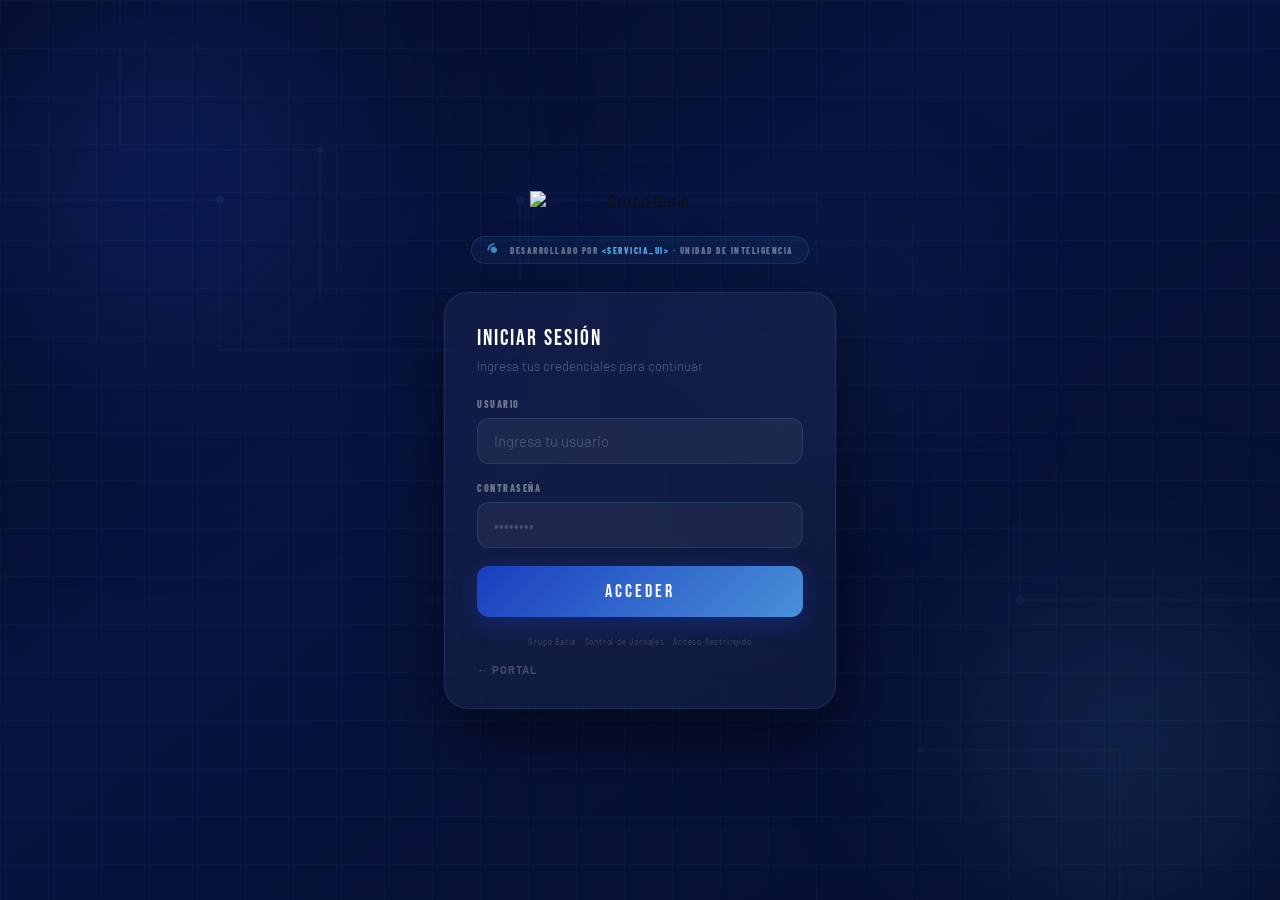
==== commit 679b10ed: "registro de asistentes" ====
--- a/app/static/index.html
+++ b/app/static/index.html
@@ -565,6 +565,17 @@
   border:1px solid rgba(0,0,0,.06);
   overflow:auto;box-shadow:var(--shadow-sm)
 }
+.summary-table{
+  max-height:360px;
+  border-radius:14px;
+}
+.summary-table table{font-size:12px;min-width:980px}
+.summary-table thead th{
+  position:sticky;top:0;z-index:2;
+  padding:9px 14px;font-size:11px
+}
+.summary-table tbody td{padding:8px 14px}
+.summary-table .cell-muted{font-size:10px;line-height:1.15}
 table{width:100%;border-collapse:collapse;font-size:13px;min-width:1240px}
 thead th{
   text-align:left;padding:13px 18px;
@@ -823,6 +834,77 @@
 .landing-servicia-line{height:1px;width:60px;background:rgba(255,255,255,.15)}
 .landing-servicia-txt{font-size:9px;font-weight:800;letter-spacing:2px;text-transform:uppercase;color:rgba(255,255,255,.4);font-family:'Barlow Condensed',sans-serif}
 .landing-servicia-txt span{color:var(--servicia-cyan)}
+
+/* ── MODE SCREEN ── */
+.mode-screen{min-height:100vh;display:flex;align-items:center;justify-content:center;padding:40px 24px 60px;position:relative;overflow:hidden;background:linear-gradient(145deg,#060c18 0%,#0a1428 50%,#060c18 100%)}
+.mode-cards{display:grid;grid-template-columns:repeat(auto-fit,minmax(280px,1fr));gap:24px;max-width:780px;width:100%;margin-top:36px}
+.mode-card-btn{border:none;border-radius:28px;padding:0;cursor:pointer;text-align:left;position:relative;overflow:hidden;box-shadow:0 30px 80px rgba(0,0,0,.45),0 0 0 1px rgba(255,255,255,.06);transition:transform .18s cubic-bezier(.4,0,.2,1),box-shadow .18s cubic-bezier(.4,0,.2,1);animation:fadeUp .6s ease both;display:flex;flex-direction:column}
+.mode-card-btn:hover{transform:translateY(-8px) scale(1.015);box-shadow:0 40px 100px rgba(0,0,0,.55),0 0 0 1px rgba(255,255,255,.1)}
+.mode-card-btn.m-admin{background:linear-gradient(145deg,#0a0f1e 0%,#111e3a 42%,#0a2040 100%)}
+.mode-card-btn.m-reclut{background:linear-gradient(145deg,#0a1a0a 0%,#0e2e1a 42%,#0a3022 100%)}
+.mode-card-btn::before{content:'';position:absolute;top:0;left:24px;right:24px;height:2px;border-radius:0 0 4px 4px;z-index:2}
+.mode-card-btn.m-admin::before{background:linear-gradient(90deg,transparent,#5BB8F5,transparent)}
+.mode-card-btn.m-reclut::before{background:linear-gradient(90deg,transparent,#6ED49A,transparent)}
+.mode-card-inner{position:relative;z-index:1;padding:30px 28px 26px;display:flex;flex-direction:column}
+.mode-icon{width:58px;height:58px;border-radius:16px;display:flex;align-items:center;justify-content:center;margin-bottom:20px}
+.m-admin .mode-icon{background:rgba(91,184,245,.12);border:1px solid rgba(91,184,245,.2)}
+.m-reclut .mode-icon{background:rgba(110,212,154,.12);border:1px solid rgba(110,212,154,.2)}
+.mode-name{font-family:'Bebas Neue',sans-serif;font-size:25px;letter-spacing:2px;color:white;margin-bottom:8px;line-height:1.1}
+.mode-desc{font-size:13px;line-height:1.65;color:rgba(255,255,255,.45);font-weight:300}
+.mode-feats{margin-top:14px;display:flex;flex-direction:column;gap:6px}
+.mode-feat-item{font-size:12px;color:rgba(255,255,255,.5);display:flex;align-items:center;gap:8px}
+.mode-feat-dot{width:4px;height:4px;border-radius:50%;flex-shrink:0}
+.m-admin .mode-feat-dot{background:#5BB8F5}
+.m-reclut .mode-feat-dot{background:#6ED49A}
+.mode-footer-bar{margin-top:22px;padding-top:16px;border-top:1px solid rgba(255,255,255,.07);display:flex;align-items:center;justify-content:space-between}
+.mode-chip{font-size:9px;font-weight:800;letter-spacing:1px;text-transform:uppercase;padding:4px 11px;border-radius:999px;border:1px solid}
+.m-admin .mode-chip{background:rgba(91,184,245,.1);border-color:rgba(91,184,245,.25);color:rgba(160,220,255,.85)}
+.m-reclut .mode-chip{background:rgba(110,212,154,.1);border-color:rgba(110,212,154,.25);color:rgba(160,255,210,.85)}
+.mode-arr{width:30px;height:30px;border-radius:50%;display:flex;align-items:center;justify-content:center;font-size:14px;transition:transform .18s ease}
+.m-admin .mode-arr{background:rgba(91,184,245,.1);border:1px solid rgba(91,184,245,.2);color:#5BB8F5}
+.m-reclut .mode-arr{background:rgba(110,212,154,.1);border:1px solid rgba(110,212,154,.2);color:#6ED49A}
+.mode-card-btn:hover .mode-arr{transform:translateX(3px)}
+
+/* ── RECLUTAMIENTO VIEW ── */
+.reclut-subnav{display:flex;gap:4px;margin-bottom:20px;border-bottom:2px solid rgba(0,0,0,.07);padding-bottom:0;flex-wrap:wrap}
+.reclut-tab{background:transparent;border:none;border-bottom:2px solid transparent;margin-bottom:-2px;cursor:pointer;padding:9px 18px;font-family:'Barlow Condensed',sans-serif;font-weight:700;font-size:12px;letter-spacing:1px;text-transform:uppercase;color:var(--muted);transition:color .15s,border-color .15s}
+.reclut-tab.active{color:var(--red);border-bottom-color:var(--red)}
+.reclut-tab:hover:not(.active){color:var(--text)}
+.reclut-pane{display:none;animation:fadeIn .2s ease both}
+.reclut-pane.active{display:block}
+.ev-rc-card{background:white;border-radius:18px;border:1px solid rgba(0,0,0,.06);overflow:hidden;box-shadow:var(--shadow-sm);margin-bottom:14px;transition:box-shadow var(--transition)}
+.ev-rc-card:hover{box-shadow:var(--shadow-md)}
+.ev-rc-head{display:flex;align-items:center;gap:12px;padding:13px 18px 11px;border-bottom:1px solid rgba(0,0,0,.05);flex-wrap:wrap}
+.ev-rc-name{font-family:'Bebas Neue',sans-serif;font-size:18px;letter-spacing:1.2px;color:var(--text);line-height:1;flex:1}
+.ev-rc-meta{font-size:11px;color:var(--muted);margin-top:3px}
+.ev-rc-body{padding:12px 18px;display:flex;flex-wrap:wrap;gap:14px;align-items:center}
+.ev-rc-stat{text-align:center;min-width:52px}
+.ev-rc-stat strong{display:block;font-family:'Bebas Neue',sans-serif;font-size:26px;line-height:1;color:var(--red)}
+.ev-rc-stat span{font-size:9px;color:var(--muted);text-transform:uppercase;letter-spacing:.4px;font-weight:700}
+.ev-rc-sep{width:1px;height:38px;background:rgba(0,0,0,.07)}
+.ev-rc-actions{margin-left:auto;display:flex;gap:7px;flex-wrap:wrap}
+.app-row{display:flex;align-items:center;gap:11px;padding:10px 0;border-bottom:1px solid rgba(0,0,0,.04)}
+.app-row:last-child{border-bottom:none}
+.app-av{width:36px;height:36px;border-radius:50%;color:white;display:flex;align-items:center;justify-content:center;font-size:10px;font-weight:800;flex-shrink:0;font-family:'Barlow Condensed',sans-serif}
+.app-info{flex:1;min-width:0}
+.app-name{font-size:13px;font-weight:600;color:var(--text)}
+.app-detail{font-size:11px;color:var(--muted)}
+.app-status-badge{font-size:10px;font-weight:700;padding:3px 10px;border-radius:999px;text-transform:uppercase;letter-spacing:.3px;white-space:nowrap;flex-shrink:0}
+.app-status-badge.pending{background:#FFF8E8;color:#856404;border:1px solid rgba(133,100,4,.18)}
+.app-status-badge.approved{background:#EEF8EE;color:#1E7A3A;border:1px solid rgba(30,122,58,.18)}
+.app-status-badge.rejected{background:#FFF3F3;color:#CC0000;border:1px solid rgba(204,0,0,.18)}
+.app-actions{display:flex;gap:5px;flex-shrink:0}
+.conv-status{display:inline-flex;align-items:center;gap:6px;padding:4px 12px;border-radius:999px;font-size:10px;font-weight:700;letter-spacing:.3px;text-transform:uppercase;white-space:nowrap}
+.conv-status.sent{background:#EEF8EE;color:#1E7A3A;border:1px solid rgba(30,122,58,.18)}
+.conv-status.none{background:#F5F5F5;color:#888;border:1px solid rgba(0,0,0,.08)}
+.modal-overlay{position:fixed;inset:0;background:rgba(0,0,0,.6);z-index:500;display:flex;align-items:center;justify-content:center;padding:20px;backdrop-filter:blur(4px);animation:fadeIn .2s ease both}
+.modal-box{background:white;border-radius:24px;padding:28px 30px;max-width:500px;width:100%;box-shadow:0 32px 80px rgba(0,0,0,.35);position:relative;animation:fadeUp .22s ease both}
+.modal-title{font-family:'Bebas Neue',sans-serif;font-size:22px;letter-spacing:2px;color:var(--red);margin-bottom:4px}
+.modal-sub{font-size:13px;color:var(--muted);margin-bottom:18px}
+.modal-close{position:absolute;top:14px;right:16px;background:none;border:none;font-size:22px;cursor:pointer;color:var(--muted);line-height:1;padding:2px}
+.modal-close:hover{color:var(--text)}
+.wa-preview-box{background:#e3f8d8;border-radius:12px;padding:14px 16px;font-size:13px;line-height:1.75;color:#1a2e1a;margin-bottom:16px;border:1px solid rgba(0,0,0,.05)}
+.wa-preview-box strong{color:#075e54;font-size:10px;font-weight:800;text-transform:uppercase;letter-spacing:1px;display:block;margin-bottom:8px}
 </style>
 </head>
 <body>
@@ -877,7 +959,81 @@
       </div>
       <button class="login-btn" onclick="doLogin()">Acceder</button>
       <div class="login-footer">Grupo Batia · Control de Jornales · Acceso Restringido</div>
+      <a href="/" style="display:block;margin-top:16px;font-size:11px;font-weight:700;letter-spacing:1px;text-transform:uppercase;color:rgba(255,255,255,.22);text-decoration:none;transition:color .18s" onmouseover="this.style.color='rgba(255,255,255,.55)'" onmouseout="this.style.color='rgba(255,255,255,.22)'">← Portal</a>
     </div>
+  </div>
+</div>
+
+<!-- ══ SELECTOR DE MÓDULO ══ -->
+<div class="mode-screen" id="mode-screen" style="display:none;visibility:hidden;pointer-events:none">
+  <div class="landing-bg-orb o1" style="background:radial-gradient(circle,rgba(26,62,191,.2),transparent 70%)"></div>
+  <div class="landing-bg-orb o2" style="background:radial-gradient(circle,rgba(14,124,104,.15),transparent 70%)"></div>
+  <div class="landing-grid-lines"></div>
+  <div style="position:relative;z-index:1;width:100%;max-width:840px;margin:0 auto;text-align:center;padding:0 20px">
+    <div style="animation:fadeUp .5s ease both;margin-bottom:36px">
+      <div class="landing-kicker" style="margin:0 auto 16px">
+        <span class="landing-kicker-dot"></span>
+        Grupo Batia · Control de Jornales
+      </div>
+      <div class="landing-title" style="font-size:62px;line-height:.88;margin-bottom:10px">Selecciona <span>Módulo</span></div>
+      <div class="landing-copy">Elige el área de trabajo a la que deseas acceder.</div>
+    </div>
+    <div class="mode-cards">
+      <button class="mode-card-btn m-admin" onclick="enterMode('admin')">
+        <div class="mode-card-inner">
+          <div class="mode-icon">
+            <svg width="28" height="28" viewBox="0 0 28 28" fill="none">
+              <rect x="3" y="7" width="22" height="16" rx="2.5" stroke="#5BB8F5" stroke-width="1.8" fill="none"/>
+              <path d="M3 12h22" stroke="#5BB8F5" stroke-width="1.4"/>
+              <rect x="6" y="16" width="5" height="4" rx="1" fill="#5BB8F5" opacity=".5"/>
+              <rect x="14" y="16" width="8" height="1.5" rx=".75" fill="#5BB8F5" opacity=".4"/>
+              <rect x="14" y="20" width="5" height="1" rx=".5" fill="#5BB8F5" opacity=".3"/>
+              <path d="M9 4v3M19 4v3" stroke="#5BB8F5" stroke-width="1.8" stroke-linecap="round"/>
+            </svg>
+          </div>
+          <div class="mode-name">Administración de Jornales</div>
+          <div class="mode-desc">Gestión de eventos, asignación por turnos, nóminas y reportes operativos.</div>
+          <div class="mode-feats">
+            <div class="mode-feat-item"><div class="mode-feat-dot"></div>Eventos y asignación por turno</div>
+            <div class="mode-feat-item"><div class="mode-feat-dot"></div>Base de datos de jornales</div>
+            <div class="mode-feat-item"><div class="mode-feat-dot"></div>Periodos de nómina y reportes</div>
+          </div>
+          <div class="mode-footer-bar">
+            <div class="mode-chip">Operaciones</div>
+            <div class="mode-arr">→</div>
+          </div>
+        </div>
+      </button>
+      <button class="mode-card-btn m-reclut" onclick="enterMode('reclut')">
+        <div class="mode-card-inner">
+          <div class="mode-icon">
+            <svg width="28" height="28" viewBox="0 0 28 28" fill="none">
+              <circle cx="10" cy="11" r="3.5" stroke="#6ED49A" stroke-width="1.8" fill="none"/>
+              <path d="M4 22c0-3 2.7-5.5 6-5.5" stroke="#6ED49A" stroke-width="1.8" stroke-linecap="round"/>
+              <circle cx="20" cy="11" r="3.5" stroke="#6ED49A" stroke-width="1.8" fill="none"/>
+              <path d="M20 16.5c3.3 0 6 2.5 6 5.5" stroke="#6ED49A" stroke-width="1.8" stroke-linecap="round"/>
+              <path d="M13 22h2" stroke="#6ED49A" stroke-width="1.8" stroke-linecap="round"/>
+              <path d="M14 16.5V22" stroke="#6ED49A" stroke-width="1.8" stroke-linecap="round"/>
+              <path d="M18 5l1.5 1.5L13 13l-2.5-2.5L12 9l.5.5z" fill="#6ED49A" opacity=".55"/>
+            </svg>
+          </div>
+          <div class="mode-name">Reclutamiento y Convocatorias</div>
+          <div class="mode-desc">Registra candidatos, crea convocatorias, envía invitaciones y gestiona postulantes.</div>
+          <div class="mode-feats">
+            <div class="mode-feat-item"><div class="mode-feat-dot"></div>Crear convocatorias por evento</div>
+            <div class="mode-feat-item"><div class="mode-feat-dot"></div>Simular envío por WhatsApp</div>
+            <div class="mode-feat-item"><div class="mode-feat-dot"></div>Dashboard de postulantes</div>
+          </div>
+          <div class="mode-footer-bar">
+            <div class="mode-chip">Reclutamiento</div>
+            <div class="mode-arr">→</div>
+          </div>
+        </div>
+      </button>
+    </div>
+    <button onclick="backToLogin()" style="margin-top:24px;background:none;border:none;cursor:pointer;font-size:12px;font-weight:700;letter-spacing:1px;text-transform:uppercase;color:rgba(255,255,255,.22);font-family:'Barlow Condensed',sans-serif;display:inline-flex;align-items:center;gap:6px;transition:color .18s ease" onmouseover="this.style.color='rgba(255,255,255,.55)'" onmouseout="this.style.color='rgba(255,255,255,.22)'">
+      ← Cerrar sesión
+    </button>
   </div>
 </div>
 
@@ -1168,9 +1324,21 @@
         <svg width="12" height="12" viewBox="0 0 12 12" fill="currentColor"><circle cx="6" cy="3.5" r="2.5" opacity=".7"/><path d="M1 11c0-2.76 2.24-5 5-5s5 2.24 5 5" opacity=".7"/></svg>
         Jornales
       </button>
+      <button class="nav-btn" onclick="gotoView('periodos',this)">
+        <svg width="12" height="12" viewBox="0 0 12 12" fill="currentColor"><path d="M2 1h8v2H2zM2 4h8v7H2z" opacity=".7"/><path d="M4 6h2v2H4z" opacity=".9"/></svg>
+        Periodos
+      </button>
       <button class="nav-btn" onclick="gotoView('resumen',this)">
         <svg width="12" height="12" viewBox="0 0 12 12" fill="currentColor"><rect x="1" y="7" width="2" height="4" opacity=".7"/><rect x="5" y="4" width="2" height="7" opacity=".7"/><rect x="9" y="1" width="2" height="10" opacity=".7"/></svg>
         Resumen
+      </button>
+      <a href="/" class="nav-btn" style="text-decoration:none;opacity:.55">
+        <svg width="12" height="12" viewBox="0 0 12 12" fill="currentColor"><path d="M6 1L1 5v6h4V8h2v3h4V5L6 1z" opacity=".7"/></svg>
+        Portal
+      </a>
+      <button class="nav-btn" id="nav-reclut" onclick="gotoView('reclut',this);renderReclutEventos()" style="display:none">
+        <svg width="12" height="12" viewBox="0 0 12 12" fill="currentColor"><circle cx="4" cy="4.5" r="2" opacity=".7"/><path d="M1 10c0-1.7 1.3-3 3-3" opacity=".7" stroke="currentColor" stroke-width=".5" fill="none"/><circle cx="9" cy="4.5" r="2" opacity=".7"/><path d="M9 7c1.7 0 3 1.3 3 3" opacity=".7" stroke="currentColor" stroke-width=".5" fill="none"/><path d="M6 10h1M6.5 7v3" opacity=".6" stroke="currentColor" stroke-width="1" fill="none"/></svg>
+        Reclutamiento
       </button>
     </nav>
   </div>
@@ -1272,7 +1440,9 @@
     <div class="sec-head">
       <h2>EVENTOS</h2>
       <span class="badge" id="ev-count">0</span>
-      <button class="btn btn-red" style="margin-left:auto" onclick="toggle('form-ev')">
+      <div class="fg" style="max-width:180px;margin-left:auto"><label>Tipo Periodo</label><select id="period-type-filter" onchange="setPayrollType(this.value)"><option value="">Todos</option><option value="semanal">Semanal</option><option value="quincenal">Quincenal</option></select></div>
+      <div class="fg" style="max-width:340px"><label>Periodo de Pago</label><select id="period-filter" onchange="setPayrollPeriod(this.value)"><option value="">Todos los periodos</option></select></div>
+      <button class="btn btn-red" onclick="toggle('form-ev')">
         <svg width="13" height="13" viewBox="0 0 13 13" fill="currentColor"><path d="M6 1v11M1 6h11"/></svg>
         Nuevo Evento
       </button>
@@ -1427,8 +1597,9 @@
         <div class="fg"><label>Estado</label><select id="emp-filter-status"><option value="">Todos</option><option value="veto">Vetados</option><option value="editados">Editados</option></select></div>
         <input id="jornales-import-file" type="file" accept=".xlsx,.xls,.csv" style="display:none" onchange="importJornalesExcel(this)">
         <button class="btn btn-outline" onclick="dlJornalesLayout()">Layout</button>
-        <button class="btn btn-red" onclick="document.getElementById('jornales-import-file').click()">Importar</button>
+        <button id="jornales-import-btn" class="btn btn-red" onclick="var input=document.getElementById('jornales-import-file');input.value='';input.click()">Importar</button>
         <button class="btn btn-gold" onclick="dlJornalesExcel()">Excel</button>
+        <span id="jornales-import-status" class="muted" style="align-self:center"></span>
       </div>
     </div>
 
@@ -1440,9 +1611,46 @@
     </div>
   </div>
 
+  <!-- VIEW: PERIODOS -->
+  <div class="view" id="view-periodos">
+    <div class="sec-head">
+      <h2>PERIODOS DE PAGO</h2>
+      <span class="badge" id="period-count">0</span>
+      <button class="btn btn-red" style="margin-left:auto" onclick="openPeriodForm()">
+        <svg width="13" height="13" viewBox="0 0 13 13" fill="currentColor"><path d="M6 1v11M1 6h11"/></svg>
+        Nuevo Periodo
+      </button>
+    </div>
+
+    <div class="card" id="form-period" style="display:none">
+      <div class="card-title" id="period-form-title">NUEVO PERIODO</div>
+      <div class="form-row">
+        <div class="fg" style="max-width:180px"><label>Tipo</label><select id="period-type"><option value="semanal">Semanal</option><option value="quincenal">Quincenal</option></select></div>
+        <div class="fg"><label>Nombre</label><input id="period-name" placeholder="Semanal 08/06/2026 - 14/06/2026"></div>
+        <div class="fg" style="max-width:150px"><label>Codigo</label><input id="period-code" placeholder="SEM-2026-24"></div>
+      </div>
+      <div class="form-row">
+        <div class="fg" style="max-width:190px"><label>Fecha inicio</label><input id="period-start" type="date"></div>
+        <div class="fg" style="max-width:190px"><label>Fecha fin</label><input id="period-end" type="date"></div>
+        <div class="fg" style="max-width:140px"><label>Ano</label><input id="period-year" type="number" value="2026" min="2020"></div>
+      </div>
+      <div style="display:flex;gap:9px;flex-wrap:wrap">
+        <button class="btn btn-red" onclick="savePeriod()">Guardar Periodo</button>
+        <button class="btn btn-outline" onclick="cancelPeriodForm()">Cancelar</button>
+      </div>
+    </div>
+
+    <div class="tbl-wrap">
+      <table>
+        <thead><tr><th>Tipo</th><th>Nombre</th><th>Codigo</th><th>Inicio</th><th>Fin</th><th>Ano</th><th style="text-align:right">Acciones</th></tr></thead>
+        <tbody id="period-tbody"></tbody>
+      </table>
+    </div>
+  </div>
+
   <!-- VIEW: RESUMEN -->
   <div class="view" id="view-resumen">
-    <div class="sec-head"><h2>RESUMEN GENERAL</h2><div class="fg" style="max-width:280px;margin-left:auto"><label>Evento</label><select id="dash-event-filter"><option value="">Todos los eventos</option></select></div></div>
+    <div class="sec-head"><h2>RESUMEN GENERAL</h2><div class="fg" style="max-width:180px;margin-left:auto"><label>Tipo Periodo</label><select id="summary-period-type-filter" onchange="setPayrollType(this.value)"><option value="">Todos</option><option value="semanal">Semanal</option><option value="quincenal">Quincenal</option></select></div><div class="fg" style="max-width:340px"><label>Periodo de Pago</label><select id="summary-period-filter" onchange="setPayrollPeriod(this.value)"><option value="">Todos los periodos</option></select></div><div class="fg" style="max-width:280px"><label>Evento</label><select id="dash-event-filter"><option value="">Todos los eventos</option></select></div><button class="btn btn-gold btn-sm" onclick="dlNominaFinal()"><svg width="11" height="11" viewBox="0 0 11 11" fill="currentColor"><path d="M5.5 1v6M2 9h7"/><path d="M2.5 5.5L5.5 8.5l3-3"/></svg>Nomina Bancos</button></div>
     <div class="res-grid" id="res-stats"></div>
     <div class="compare-wrap">
       <div class="compare-title">ESPERADOS VS LLEGARON POR EVENTO</div>
@@ -1452,7 +1660,7 @@
       <div class="compare-title">MAS FRECUENTES</div>
       <div class="compare-grid" id="frequent-dashboard"></div>
     </div>
-    <div class="tbl-wrap">
+    <div class="tbl-wrap summary-table">
       <table>
         <thead><tr><th>Jornal</th><th>Area</th><th style="text-align:center">Eventos</th><th style="text-align:center">Horario 1</th><th style="text-align:center">Horario 2</th><th style="text-align:center">Horario 3</th><th style="text-align:center">Turnos</th><th style="text-align:right">A Pagar</th></tr></thead>
         <tbody id="res-tbody"></tbody>
@@ -1469,12 +1677,118 @@
           <svg width="11" height="11" viewBox="0 0 11 11" fill="currentColor"><path d="M5.5 1v6M2 9h7"/><path d="M2.5 5.5L5.5 8.5l3-3"/></svg>
           Desglose por Evento (CSV)
         </button>
+        <button class="btn btn-gold btn-sm" onclick="dlNominaFinal()">
+          <svg width="11" height="11" viewBox="0 0 11 11" fill="currentColor"><path d="M5.5 1v6M2 9h7"/><path d="M2.5 5.5L5.5 8.5l3-3"/></svg>
+          Nomina Final Bancos (CSV)
+        </button>
       </div>
     </div>
   </div>
 
+  <!-- VIEW: RECLUTAMIENTO -->
+  <div class="view" id="view-reclut">
+    <div class="sec-head" style="flex-wrap:wrap;gap:10px">
+      <h2>RECLUTAMIENTO</h2>
+      <button class="btn btn-red" style="margin-left:auto" onclick="toggleNuevaConvForm()">
+        <svg width="13" height="13" viewBox="0 0 13 13" fill="currentColor"><path d="M6 1v11M1 6h11"/></svg>
+        Nueva Convocatoria
+      </button>
+    </div>
+
+    <div class="card" id="form-nueva-conv" style="display:none">
+      <div class="card-title">NUEVA CONVOCATORIA</div>
+      <div class="form-row">
+        <div class="fg"><label>Nombre del Evento</label><input id="rc-ev-nom" placeholder="Ej: Concierto · Apertura temporada 2026"></div>
+        <div class="fg" style="max-width:185px"><label>Fecha</label><input id="rc-ev-fecha" type="date"></div>
+        <div class="fg" style="max-width:200px"><label>Tipo</label>
+          <select id="rc-ev-tipo"><option>Concierto</option><option>Festival</option><option>Corporativo</option><option>Evento Deportivo</option><option>Privado</option><option>Otro</option></select>
+        </div>
+      </div>
+      <div class="form-row">
+        <div class="fg" style="max-width:160px"><label>Vacantes Jornales</label><input id="rc-vacantes-op" type="number" value="20" min="0"></div>
+        <div class="fg" style="max-width:160px"><label>Vacantes Supervisores</label><input id="rc-vacantes-sup" type="number" value="4" min="0"></div>
+        <div class="fg" style="max-width:160px"><label>Pago principal ($)</label><input id="rc-salario" type="number" value="480" min="1"></div>
+      </div>
+      <div class="form-row">
+        <div class="fg"><label>Descripción para postulantes</label><input id="rc-ev-desc" placeholder="Lugar, requisitos, uniforme, qué deben traer..."></div>
+      </div>
+      <div style="display:flex;gap:10px">
+        <button class="btn btn-red" onclick="crearConvocatoriaEvento()">Crear Convocatoria</button>
+        <button class="btn btn-outline" onclick="toggleNuevaConvForm()">Cancelar</button>
+      </div>
+    </div>
+
+    <div class="reclut-subnav">
+      <button class="reclut-tab active" onclick="switchReclutTab('eventos',this)">Convocatorias</button>
+      <button class="reclut-tab" onclick="switchReclutTab('postulantes',this)">Postulantes <span id="reclut-app-count" style="display:none;background:var(--red);color:white;font-size:9px;padding:1px 8px;border-radius:999px;margin-left:4px;vertical-align:middle"></span></button>
+    </div>
+
+    <!-- TAB: CONVOCATORIAS -->
+    <div class="reclut-pane active" id="rpane-eventos">
+      <div id="reclut-ev-list">
+        <p style="color:var(--muted);font-size:14px;opacity:.6;padding:20px 0">Selecciona un cliente para ver los eventos.</p>
+      </div>
+    </div>
+
+    <!-- TAB: POSTULANTES -->
+    <div class="reclut-pane" id="rpane-postulantes">
+      <div id="reclut-ev-sel-info" class="card" style="display:none;margin-bottom:18px">
+        <div style="display:flex;align-items:center;gap:14px;flex-wrap:wrap">
+          <div style="flex:1;min-width:200px">
+            <div style="font-family:'Bebas Neue',sans-serif;font-size:20px;letter-spacing:1.5px;color:var(--red)" id="reclut-sel-ev-name">—</div>
+            <div style="font-size:12px;color:var(--muted);margin-top:2px" id="reclut-sel-ev-date">—</div>
+          </div>
+          <div id="reclut-conv-status" class="conv-status none">Sin envío WA</div>
+          <button class="btn btn-red btn-sm" onclick="abrirModalWA()">
+            <svg width="13" height="13" viewBox="0 0 20 20" fill="currentColor"><path d="M10 0C4.5 0 0 4.5 0 10c0 1.8.5 3.5 1.4 4.9L0 20l5.2-1.4C6.6 19.5 8.3 20 10 20c5.5 0 10-4.5 10-10S15.5 0 10 0zm5.2 14.1c-.2.6-1.2 1.1-1.7 1.2-.4.1-.9.1-2.9-.6-2.4-.9-4-3.3-4.1-3.4-.1-.2-1-1.3-1-2.5s.6-1.8.9-2c.2-.3.5-.3.7-.3h.5c.2 0 .4 0 .5.4.2.5.7 1.8.8 1.9.1.1.1.3 0 .5l-.3.4-.3.3c-.1.2-.2.3-.1.5.2.4.7 1.2 1.5 1.9.7.6 1.5 1 1.9 1.1.2.1.4 0 .5-.1l.8-1c.2-.2.3-.2.5-.1l1.6.8c.2.1.3.2.4.3.1.3 0 .9-.2 1.5z"/></svg>
+            Simular WA
+          </button>
+          <button class="btn btn-outline btn-sm" onclick="copiarLinkPostulacion()">
+            <svg width="11" height="11" viewBox="0 0 11 11" fill="none"><path d="M7 1H10V4M10 1L5 6" stroke="currentColor" stroke-width="1.3" stroke-linecap="round"/><path d="M2 4H1V10H7V9" stroke="currentColor" stroke-width="1.3" stroke-linecap="round" stroke-linejoin="round"/></svg>
+            Copiar link
+          </button>
+        </div>
+      </div>
+      <p id="reclut-no-ev-msg" style="color:var(--muted);font-size:14px;padding:20px 0;opacity:.7">Selecciona un evento desde la pestaña <strong>Convocatorias</strong> para ver sus postulantes.</p>
+      <div id="reclut-apps-card" class="card" style="display:none">
+        <div style="display:flex;gap:7px;margin-bottom:14px;flex-wrap:wrap;align-items:center">
+          <button class="btn btn-sm" id="rfilt-todos" style="background:var(--red);color:white" onclick="filtrarApps('todos',this)">Todos</button>
+          <button class="btn btn-outline btn-sm" id="rfilt-pending" onclick="filtrarApps('pending',this)">Pendientes</button>
+          <button class="btn btn-outline btn-sm" id="rfilt-approved" onclick="filtrarApps('approved',this)">Aprobados</button>
+          <button class="btn btn-outline btn-sm" id="rfilt-rejected" onclick="filtrarApps('rejected',this)">Rechazados</button>
+          <button class="btn btn-outline btn-sm" style="margin-left:auto" onclick="aprobarTodosPendientes()">✓ Aprobar todos pendientes</button>
+        </div>
+        <div id="reclut-apps-list"></div>
+      </div>
+    </div>
+  </div>
+
 </div>
 <div class="toast" id="toast"></div>
+
+<!-- MODAL WA -->
+<div class="modal-overlay" id="modal-wa" style="display:none" onclick="if(event.target===this)this.style.display='none'">
+  <div class="modal-box">
+    <button class="modal-close" onclick="document.getElementById('modal-wa').style.display='none'">×</button>
+    <div class="modal-title">SIMULAR CONVOCATORIA WA</div>
+    <div class="modal-sub">Vista previa de la plantilla que se enviaría por WhatsApp Business API</div>
+    <div class="wa-preview-box">
+      <strong>📱 WhatsApp Business · Plantilla: convocatoria_evento</strong>
+      <span id="modal-wa-preview">Hola <em>{nombre}</em>, te invitamos a trabajar en <strong>{evento}</strong>. Aplica aquí: <em>{link}</em></span>
+    </div>
+    <div class="form-row">
+      <div class="fg">
+        <label>Teléfonos a enviar (uno por línea o separados por comas)</label>
+        <textarea id="wa-phone-list" style="width:100%;border:1.5px solid #E8E8E8;border-radius:10px;padding:10px 14px;font-family:'Barlow',sans-serif;font-size:13px;min-height:88px;resize:vertical;outline:none;transition:border-color .18s" placeholder="5512345678&#10;5598765432&#10;5511223344" onfocus="this.style.borderColor='var(--red)'" onblur="this.style.borderColor='#E8E8E8'"></textarea>
+        <div style="font-size:11px;color:var(--muted);margin-top:4px">Deja vacío para simular 5-15 envíos aleatorios</div>
+      </div>
+    </div>
+    <div style="display:flex;gap:10px;justify-content:flex-end;margin-top:6px">
+      <button class="btn btn-outline btn-sm" onclick="document.getElementById('modal-wa').style.display='none'">Cancelar</button>
+      <button class="btn btn-red" onclick="enviarConvocatoriaSimulada()">Simular Envío</button>
+    </div>
+  </div>
+</div>
 
 <script>
 var emps=[
@@ -1493,12 +1807,241 @@
   {id:13,num:'013',nombre:'Verónica Salinas',area:'Transmisiones',telefono:'55 1000 1013',celular:'55 2000 1013',redes:'@jr013',banco:'Banorte',cuenta:'1234567902',clabe:'012345678901234579',ine:{name:'INE_Veronica_Salinas.pdf'}},
   {id:14,num:'014',nombre:'Ramón Torres',area:'Estacionamiento',telefono:'55 1000 1014',celular:'55 2000 1014',redes:'@jr014',banco:'Santander',cuenta:'1234567903',clabe:'012345678901234580',ine:{name:'INE_Ramon_Torres.jpg'}},
 ];
-var eventos=[],selEv=null,nextEvId=1,nextEmpId=15,empEditId=null,empIneCleared=false,empPrevVetoed=false;
+var eventos=[],allEventos=[],payrollPeriods=[],selectedPayrollType='',selectedPayrollPeriodId='',selEv=null,nextEvId=1,nextEmpId=15,empEditId=null,empIneCleared=false,empPrevVetoed=false;
 var TURNOS=[
   {key:'antes',lbl:'Horario 1',ico:'▷',sub:'Primer bloque',cls:'t-antes'},
   {key:'durante',lbl:'Horario 2',ico:'▶',sub:'Segundo bloque',cls:'t-durante'},
   {key:'despues',lbl:'Horario 3',ico:'◀',sub:'Tercer bloque',cls:'t-despues'},
 ];
+
+// ── RECLUTAMIENTO globals ──
+var currentMode='admin';
+var reclutData={apps:[],convs:[],nextId:1,selectedEventId:null,appFilter:'todos'};
+
+function enterMode(mode){
+  currentMode=mode;
+  document.getElementById('mode-screen').style.display='none';
+  document.getElementById('landing-screen').style.display='flex';
+}
+function backToMode(){
+  var ms=document.getElementById('mode-screen');
+  var ls=document.getElementById('landing-screen');
+  var mh=document.getElementById('main-header');
+  var w=document.querySelector('.wrap');
+  var banner=document.getElementById('client-banner');
+  if(ls)ls.style.display='none';
+  if(mh)mh.style.display='none';
+  if(w)w.style.display='none';
+  if(banner){banner.className='client-banner';banner.innerHTML='';banner.style.display='none';}
+  document.querySelector('.mascots-bar').style.display='none';
+  document.body.className='';
+  currentClientKey=null;
+  currentMode='admin';
+  if(ms)ms.style.display='flex';
+}
+function backToLogin(){
+  localStorage.removeItem('cj_token');
+  var ms=document.getElementById('mode-screen');
+  if(ms)ms.style.display='none';
+  document.getElementById('login-screen').style.display='flex';
+}
+function toggleNuevaConvForm(){
+  var f=document.getElementById('form-nueva-conv');
+  if(f)f.style.display=f.style.display==='none'?'block':'none';
+}
+function switchReclutTab(tab,btn){
+  document.querySelectorAll('.reclut-tab').forEach(function(b){b.classList.remove('active');});
+  document.querySelectorAll('.reclut-pane').forEach(function(p){p.classList.remove('active');});
+  if(btn)btn.classList.add('active');
+  var pane=document.getElementById('rpane-'+tab);
+  if(pane)pane.classList.add('active');
+  if(tab==='postulantes')renderReclutPostulantes();
+}
+function filtrarApps(filter,btn){
+  reclutData.appFilter=filter;
+  ['rfilt-todos','rfilt-pending','rfilt-approved','rfilt-rejected'].forEach(function(id){
+    var b=document.getElementById(id);
+    if(!b)return;
+    b.style.background='';b.style.color='';
+  });
+  if(btn){btn.style.background='var(--red)';btn.style.color='white';}
+  renderReclutPostulantes();
+}
+function renderReclutEventos(){
+  var container=document.getElementById('reclut-ev-list');
+  if(!container)return;
+  if(!eventos||!eventos.length){
+    container.innerHTML='<p style="color:var(--muted);font-size:14px;opacity:.6;padding:20px 0">Sin eventos. Crea una convocatoria o agrega un evento desde Administración.</p>';
+    return;
+  }
+  container.innerHTML=eventos.map(function(ev){
+    var apps=reclutData.apps.filter(function(a){return a.eventId===ev.id;});
+    var conv=reclutData.convs.find(function(c){return c.eventId===ev.id;});
+    var pending=apps.filter(function(a){return a.status==='pending';}).length;
+    var approved=apps.filter(function(a){return a.status==='approved';}).length;
+    var rejected=apps.filter(function(a){return a.status==='rejected';}).length;
+    var convHtml=conv
+      ?'<span class="conv-status sent">✓ WA enviado · '+conv.count+' personas</span>'
+      :'<span class="conv-status none">Sin envío WA</span>';
+    var vacOp=ev.posiciones?ev.posiciones.operario:(ev.operator_positions||0);
+    var vacSup=ev.posiciones?ev.posiciones.supervision:(ev.supervisor_positions||0);
+    return '<div class="ev-rc-card">'
+      +'<div class="ev-rc-head">'
+      +'<div style="flex:1;min-width:0">'
+      +'<div class="ev-rc-name">'+safeTxt(ev.nombre||ev.name||'')+'</div>'
+      +'<div class="ev-rc-meta">'+fdate(ev.fecha||ev.event_date)+' · '+safeTxt(ev.tipo||ev.event_type||'')+'</div>'
+      +'</div>'
+      +convHtml
+      +'</div>'
+      +'<div class="ev-rc-body">'
+      +'<div class="ev-rc-stat"><strong>'+apps.length+'</strong><span>Postulantes</span></div>'
+      +'<div class="ev-rc-sep"></div>'
+      +'<div class="ev-rc-stat"><strong style="color:#856404">'+pending+'</strong><span>Pendientes</span></div>'
+      +'<div class="ev-rc-stat"><strong style="color:#1E7A3A">'+approved+'</strong><span>Aprobados</span></div>'
+      +'<div class="ev-rc-stat"><strong style="color:#CC0000">'+rejected+'</strong><span>Rechazados</span></div>'
+      +'<div class="ev-rc-sep"></div>'
+      +'<div class="ev-rc-stat"><strong>'+vacOp+'</strong><span>Vcnts J</span></div>'
+      +'<div class="ev-rc-stat"><strong>'+vacSup+'</strong><span>Vcnts S</span></div>'
+      +'<div class="ev-rc-actions">'
+      +'<button class="btn btn-outline btn-sm" onclick="verPostulantesEv('+ev.id+')">Ver postulantes</button>'
+      +'<button class="btn btn-red btn-sm" onclick="openWAForEvent('+ev.id+')">📱 WA</button>'
+      +'</div>'
+      +'</div>'
+      +'</div>';
+  }).join('');
+}
+function renderReclutPostulantes(){
+  var ev=reclutData.selectedEventId?eventos.find(function(e){return e.id===reclutData.selectedEventId;}):null;
+  var selInfo=document.getElementById('reclut-ev-sel-info');
+  var noMsg=document.getElementById('reclut-no-ev-msg');
+  var appsCard=document.getElementById('reclut-apps-card');
+  if(!ev){
+    if(selInfo)selInfo.style.display='none';
+    if(noMsg)noMsg.style.display='block';
+    if(appsCard)appsCard.style.display='none';
+    return;
+  }
+  if(selInfo)selInfo.style.display='block';
+  if(noMsg)noMsg.style.display='none';
+  if(appsCard)appsCard.style.display='block';
+  var selName=document.getElementById('reclut-sel-ev-name');
+  var selDate=document.getElementById('reclut-sel-ev-date');
+  if(selName)selName.textContent=(ev.nombre||ev.name||'').toUpperCase();
+  if(selDate)selDate.textContent=fdate(ev.fecha||ev.event_date)+' · '+(ev.tipo||ev.event_type||'');
+  var conv=reclutData.convs.find(function(c){return c.eventId===ev.id;});
+  var statusEl=document.getElementById('reclut-conv-status');
+  if(statusEl){
+    if(conv){statusEl.textContent='✓ WA enviado · '+conv.count+' personas';statusEl.className='conv-status sent';}
+    else{statusEl.textContent='Sin envío WA';statusEl.className='conv-status none';}
+  }
+  var filter=reclutData.appFilter;
+  var apps=reclutData.apps.filter(function(a){
+    return a.eventId===ev.id&&(filter==='todos'||a.status===filter);
+  });
+  var countEl=document.getElementById('reclut-app-count');
+  var total=reclutData.apps.filter(function(a){return a.eventId===ev.id;}).length;
+  if(countEl){countEl.textContent=total;countEl.style.display=total?'inline-block':'none';}
+  var listEl=document.getElementById('reclut-apps-list');
+  if(!listEl)return;
+  var statusLabels={pending:'Pendiente',approved:'Aprobado',rejected:'Rechazado'};
+  if(!apps.length){
+    listEl.innerHTML='<p style="color:var(--muted);font-size:13px;padding:12px 0;opacity:.7">Sin postulantes'+(filter!=='todos'?' con este filtro':' aún')+'.</p>';
+    return;
+  }
+  listEl.innerHTML=apps.map(function(app){
+    var initials=(app.nombre||'').split(' ').slice(0,2).map(function(w){return w[0]||'';}).join('').toUpperCase();
+    var bgC={pending:'rgba(133,100,4,.12)',approved:'rgba(30,122,58,.12)',rejected:'rgba(204,0,0,.12)'};
+    var txC={pending:'#856404',approved:'#1E7A3A',rejected:'#CC0000'};
+    return '<div class="app-row">'
+      +'<div class="app-av" style="background:'+bgC[app.status]+';color:'+txC[app.status]+'">'+safeTxt(initials)+'</div>'
+      +'<div class="app-info">'
+      +'<div class="app-name">'+safeTxt(app.nombre)+'</div>'
+      +'<div class="app-detail">'+safeTxt(app.telefono)+' · '+safeTxt(app.area)+' · '+app.fecha+'</div>'
+      +'</div>'
+      +'<span class="app-status-badge '+app.status+'">'+statusLabels[app.status]+'</span>'
+      +'<div class="app-actions">'
+      +(app.status!=='approved'?'<button class="btn btn-outline btn-xs" style="color:#1E7A3A;border-color:rgba(30,122,58,.3)" onclick="setAppStatus('+app.id+',\'approved\')">✓ Aprobar</button>':'')
+      +(app.status!=='rejected'?'<button class="btn-danger btn-xs" onclick="setAppStatus('+app.id+',\'rejected\')">✗</button>':'')
+      +'</div>'
+      +'</div>';
+  }).join('');
+}
+function setAppStatus(appId,status){
+  var app=reclutData.apps.find(function(a){return a.id===appId;});
+  if(!app)return;
+  app.status=status;
+  renderReclutPostulantes();
+  renderReclutEventos();
+  toast(status==='approved'?'Postulante aprobado':'Postulante rechazado');
+}
+function aprobarTodosPendientes(){
+  var evId=reclutData.selectedEventId;
+  if(!evId)return;
+  var pendientes=reclutData.apps.filter(function(a){return a.eventId===evId&&a.status==='pending';});
+  pendientes.forEach(function(a){a.status='approved';});
+  renderReclutPostulantes();renderReclutEventos();
+  toast(pendientes.length+' postulantes aprobados');
+}
+function verPostulantesEv(evId){
+  reclutData.selectedEventId=evId;
+  var tabs=document.querySelectorAll('.reclut-tab');
+  switchReclutTab('postulantes',tabs[1]);
+}
+function openWAForEvent(evId){
+  reclutData.selectedEventId=evId;
+  abrirModalWA();
+}
+function abrirModalWA(){
+  var ev=reclutData.selectedEventId?eventos.find(function(e){return e.id===reclutData.selectedEventId;}):null;
+  if(!ev){toast('Selecciona un evento primero');return;}
+  var preview=document.getElementById('modal-wa-preview');
+  if(preview){
+    var nombre=ev.nombre||ev.name||'';
+    var fecha=fdate(ev.fecha||ev.event_date);
+    var pago=Number(ev.pago||ev.salary_during||0).toLocaleString('es-MX');
+    preview.innerHTML='Hola <em>{nombre}</em>, te invitamos a trabajar en <strong>'+safeTxt(nombre)+'</strong> el '+fecha+'. Pago: $'+pago+'/turno. Aplica aquí: <em>https://jornales.batia.mx/apply/'+ev.id+'</em>';
+  }
+  document.getElementById('modal-wa').style.display='flex';
+}
+function enviarConvocatoriaSimulada(){
+  var ev=reclutData.selectedEventId?eventos.find(function(e){return e.id===reclutData.selectedEventId;}):null;
+  if(!ev)return;
+  var raw=document.getElementById('wa-phone-list').value||'';
+  var phones=raw.split(/[\n,;]+/).map(function(p){return p.trim();}).filter(Boolean);
+  var count=phones.length||Math.floor(Math.random()*11)+5;
+  var existing=reclutData.convs.find(function(c){return c.eventId===ev.id;});
+  var now=new Date().toISOString().split('T')[0];
+  if(existing){existing.sentAt=now;existing.count=(existing.count||0)+count;}
+  else{reclutData.convs.push({eventId:ev.id,sentAt:now,count:count});}
+  document.getElementById('modal-wa').style.display='none';
+  document.getElementById('wa-phone-list').value='';
+  toast('✓ Convocatoria simulada · '+count+' mensajes · En producción: WA Business API');
+  renderReclutPostulantes();renderReclutEventos();
+}
+function copiarLinkPostulacion(){
+  var ev=reclutData.selectedEventId?eventos.find(function(e){return e.id===reclutData.selectedEventId;}):null;
+  if(!ev)return;
+  var link='https://jornales.batia.mx/apply/'+ev.id;
+  if(navigator.clipboard){navigator.clipboard.writeText(link).then(function(){toast('Link copiado al portapapeles');});}
+  else{toast('Link: '+link);}
+}
+function seedAppsForEvent(eventId,vacantes){
+  var count=Math.min(Math.floor((vacantes||10)*0.6)+Math.floor(Math.random()*3),10);
+  var NAMES=['María García','José López','Ana Martínez','Carlos Rodríguez','Laura Hernández','Pedro Sánchez','Sofía Ramírez','Diego Torres','Carmen Flores','Rubén Méndez'];
+  var AREAS=['Seguridad','Acomodadores','Limpieza','Taquillas','Logística','Estacionamiento'];
+  var STATUSES=['pending','pending','pending','approved','rejected'];
+  for(var i=0;i<count;i++){
+    reclutData.apps.push({
+      id:reclutData.nextId++,
+      eventId:eventId,
+      nombre:NAMES[i%NAMES.length],
+      telefono:'55 '+(1000+Math.floor(Math.random()*8999))+' '+(1000+Math.floor(Math.random()*8999)),
+      area:AREAS[i%AREAS.length],
+      status:STATUSES[i%STATUSES.length],
+      fecha:new Date(Date.now()-Math.random()*5*864e5).toISOString().split('T')[0]
+    });
+  }
+}
 
 function doLogin(){
   var u=document.getElementById('login-user').value.trim();
@@ -1799,6 +2342,7 @@
   if(btn)btn.classList.add('active');
   if(v==='resumen')renderResumen();
   if(v==='empleados')renderEmps();
+  if(v==='periodos'&&window.renderPeriodos)renderPeriodos();
 }
 
 function crearEvento(){
@@ -2093,6 +2637,76 @@
 renderEventos();renderEmps();
 </script>
 <script>
+window.importJornalesExcel=function(input){
+  var file=input.files&&input.files[0];
+  if(!file)return;
+
+  var button=document.getElementById('jornales-import-btn');
+  var status=document.getElementById('jornales-import-status');
+  var slugs={
+    ollamani:'ollamani',
+    parque:'parque-bicentenario',
+    plaza:'plaza-de-toros-mexico',
+    estadioazul:'estadio-azul',
+    arenacdmx:'arena-cdmx'
+  };
+  var clientSlug=slugs[currentClientKey]||currentClientKey;
+  var token=localStorage.getItem('cj_token')||'';
+  var reader=new FileReader();
+
+  button.disabled=true;
+  button.textContent='Procesando...';
+  status.textContent='Leyendo '+file.name;
+  toast('Archivo seleccionado: '+file.name);
+
+  reader.onerror=function(){
+    button.disabled=false;
+    button.textContent='Importar';
+    status.textContent='No se pudo leer el archivo';
+    alert('No se pudo leer el archivo seleccionado.');
+  };
+  reader.onload=function(){
+    var dataUrl=String(reader.result||'');
+    var separator=dataUrl.indexOf(',');
+    if(separator===-1)return reader.onerror();
+
+    status.textContent='Subiendo archivo...';
+    var request=new XMLHttpRequest();
+    request.open('POST','/api/clients/'+clientSlug+'/workers/import');
+    request.setRequestHeader('Content-Type','application/json');
+    if(token)request.setRequestHeader('Authorization','Bearer '+token);
+    request.onload=function(){
+      button.disabled=false;
+      button.textContent='Importar';
+      var result={};
+      try{result=JSON.parse(request.responseText||'{}');}catch(ignore){}
+      if(request.status<200||request.status>=300){
+        var message=result.detail||('Error del servidor ('+request.status+')');
+        status.textContent='Error: '+message;
+        alert('No se pudo importar el archivo:\n\n'+message);
+        return;
+      }
+      if(result.errors&&result.errors.length){
+        status.textContent='El archivo contiene errores';
+        alert('No se importo ningun jornal:\n\n'+result.errors.slice(0,20).join('\n'));
+        return;
+      }
+      status.textContent='Importados '+result.created+' nuevos, '+result.updated+' actualizados';
+      alert('Importacion terminada.\n\nNuevos: '+result.created+'\nActualizados: '+result.updated);
+      location.reload();
+    };
+    request.onerror=function(){
+      button.disabled=false;
+      button.textContent='Importar';
+      status.textContent='Error de conexion';
+      alert('No se pudo conectar con el servidor para importar.');
+    };
+    request.send(JSON.stringify({filename:file.name,content_base64:dataUrl.slice(separator+1)}));
+  };
+  reader.readAsDataURL(file);
+};
+</script>
+<script>
 (function(){
   var token=localStorage.getItem('cj_token')||'';
   var clientSlugByKey={
@@ -2113,6 +2727,7 @@
   var shiftFromApi={before:'antes',during:'durante',after:'despues'};
   var originalEnterClient=window.enterClient;
   var evEditId=null;
+  var periodEditId=null;
   var currentPersonType='jornal';
   var empSearch='', empSortKey='nombre', empSortDir=1, empFilterType='', empFilterOrigin='', empFilterArea='', empFilterStatus='', dashboardEventFilter='';
   var stadiumKeys={ollamani:true,estadioazul:true};
@@ -2222,6 +2837,179 @@
   function roleLabel(role){
     return role==='supervisor'?'Supervisor':'Jornal';
   }
+  function periodLabel(period){
+    if(!period)return 'Todos los periodos';
+    return period.name+' · '+fdate(period.start_date)+' - '+fdate(period.end_date);
+  }
+  function normalizePayrollType(value){
+    var text=String(value||'').toLowerCase();
+    if(text.indexOf('quinc')!==-1)return 'quincenal';
+    if(text.indexOf('seman')!==-1)return 'semanal';
+    return '';
+  }
+  function periodType(period){
+    return normalizePayrollType(period&&period.period_type||period&&period.name);
+  }
+  function typedPayrollPeriods(){
+    return selectedPayrollType?payrollPeriods.filter(function(p){return periodType(p)===selectedPayrollType;}):payrollPeriods;
+  }
+  function currentPayrollPeriod(){
+    return payrollPeriods.find(function(p){return String(p.id)===String(selectedPayrollPeriodId);})||null;
+  }
+  function periodTypeLabel(type){
+    return type==='quincenal'?'Quincenal':'Semanal';
+  }
+  function periodPayload(){
+    return {
+      period_code:document.getElementById('period-code').value.trim()||null,
+      period_type:document.getElementById('period-type').value,
+      name:document.getElementById('period-name').value.trim(),
+      start_date:document.getElementById('period-start').value,
+      end_date:document.getElementById('period-end').value,
+      year:parseInt(document.getElementById('period-year').value,10)||2026
+    };
+  }
+  function resetPeriodForm(){
+    periodEditId=null;
+    document.getElementById('period-form-title').textContent='NUEVO PERIODO';
+    document.getElementById('period-type').value='semanal';
+    document.getElementById('period-name').value='';
+    document.getElementById('period-code').value='';
+    document.getElementById('period-start').value='';
+    document.getElementById('period-end').value='';
+    document.getElementById('period-year').value='2026';
+  }
+  window.openPeriodForm=function(id){
+    resetPeriodForm();
+    if(id!=null){
+      var p=payrollPeriods.find(function(item){return item.id===id;});
+      if(p){
+        periodEditId=id;
+        document.getElementById('period-form-title').textContent='EDITAR PERIODO';
+        document.getElementById('period-type').value=periodType(p)||'semanal';
+        document.getElementById('period-name').value=p.name||'';
+        document.getElementById('period-code').value=p.period_code||'';
+        document.getElementById('period-start').value=p.start_date||'';
+        document.getElementById('period-end').value=p.end_date||'';
+        document.getElementById('period-year').value=p.year||2026;
+      }
+    }
+    document.getElementById('form-period').style.display='block';
+  };
+  window.cancelPeriodForm=function(){
+    resetPeriodForm();
+    document.getElementById('form-period').style.display='none';
+  };
+  window.renderPeriodos=function(){
+    var tbody=document.getElementById('period-tbody');
+    if(!tbody)return;
+    var count=document.getElementById('period-count');
+    if(count)count.textContent=payrollPeriods.length;
+    tbody.innerHTML=payrollPeriods.map(function(p){
+      var type=periodType(p);
+      return '<tr>'
+        +'<td>'+safeTxt(periodTypeLabel(type))+'</td>'
+        +'<td style="font-weight:600">'+safeTxt(p.name)+'</td>'
+        +'<td>'+safeTxt(p.period_code||'--')+'</td>'
+        +'<td>'+safeTxt(fdate(p.start_date))+'</td>'
+        +'<td>'+safeTxt(fdate(p.end_date))+'</td>'
+        +'<td>'+safeTxt(p.year)+'</td>'
+        +'<td style="text-align:right"><div style="display:flex;gap:6px;justify-content:flex-end;flex-wrap:wrap">'
+        +'<button class="btn-danger" onclick="openPeriodForm('+p.id+')">Editar</button>'
+        +'<button class="btn-danger" onclick="deletePeriod('+p.id+')">Eliminar</button>'
+        +'</div></td>'
+        +'</tr>';
+    }).join('')||'<tr><td colspan="7" style="text-align:center;color:var(--muted);padding:28px">Sin periodos registrados.</td></tr>';
+  };
+  window.savePeriod=function(){
+    var payload=periodPayload();
+    if(!payload.name){toast('Captura el nombre del periodo');return;}
+    if(!payload.start_date||!payload.end_date){toast('Captura fecha inicio y fin');return;}
+    if(payload.end_date<payload.start_date){toast('La fecha fin no puede ser menor que la fecha inicio');return;}
+    api('/api/payroll-periods'+(periodEditId?'/'+periodEditId:''),{
+      method:periodEditId?'PUT':'POST',
+      body:JSON.stringify(payload)
+    }).then(function(){
+      toast(periodEditId?'Periodo actualizado':'Periodo creado');
+      cancelPeriodForm();
+      return reloadPayrollPeriods();
+    }).catch(function(e){toast('Error API: '+e.message);});
+  };
+  window.deletePeriod=function(id){
+    if(!confirm('Eliminar este periodo?'))return;
+    api('/api/payroll-periods/'+id,{method:'DELETE'})
+      .then(function(){toast('Periodo eliminado');return reloadPayrollPeriods();})
+      .catch(function(e){toast('Error API: '+e.message);});
+  };
+  function eventInPayrollPeriod(ev,period){
+    if(!period)return true;
+    return ev.fecha>=period.start_date&&ev.fecha<=period.end_date;
+  }
+  function syncPayrollPeriodControls(){
+    ['period-type-filter','summary-period-type-filter'].forEach(function(id){
+      var typeSel=document.getElementById(id);
+      if(!typeSel)return;
+      typeSel.value=selectedPayrollType||'';
+    });
+    var filtered=typedPayrollPeriods();
+    var html='<option value="">Todos los periodos</option>'+filtered.map(function(p){
+      return'<option value="'+p.id+'">'+safeTxt(periodLabel(p))+'</option>';
+    }).join('');
+    ['period-filter','summary-period-filter'].forEach(function(id){
+      var sel=document.getElementById(id);
+      if(!sel)return;
+      sel.innerHTML=html;
+      sel.value=selectedPayrollPeriodId||'';
+    });
+  }
+  function defaultPayrollPeriod(){
+    if(selectedPayrollPeriodId||!typedPayrollPeriods().length)return;
+    var today=new Date().toISOString().slice(0,10);
+    var filtered=typedPayrollPeriods();
+    var current=filtered.find(function(p){return today>=p.start_date&&today<=p.end_date;});
+    selectedPayrollPeriodId=String((current||filtered[filtered.length-1]).id);
+  }
+  function applyPayrollPeriodFilter(){
+    if(selectedPayrollPeriodId&&!typedPayrollPeriods().some(function(p){return String(p.id)===String(selectedPayrollPeriodId);})){
+      selectedPayrollPeriodId='';
+    }
+    defaultPayrollPeriod();
+    var period=currentPayrollPeriod();
+    eventos=allEventos.filter(function(ev){return eventInPayrollPeriod(ev,period);});
+    if(selEv&&!eventos.some(function(ev){return ev.id===selEv.id;}))selEv=null;
+    if(dashboardEventFilter&&!eventos.some(function(ev){return String(ev.id)===String(dashboardEventFilter);}))dashboardEventFilter='';
+    syncPayrollPeriodControls();
+  }
+  function reloadPayrollPeriods(){
+    return api('/api/payroll-periods?year=2026').then(function(periods){
+      payrollPeriods=periods||[];
+      applyPayrollPeriodFilter();
+      renderPeriodos();
+      renderEventos();
+      updateDashboardEventFilter();
+      if(document.getElementById('view-resumen').classList.contains('active'))renderResumen();
+      if(selEv)renderTurnos();
+    });
+  }
+  window.setPayrollPeriod=function(value){
+    selectedPayrollPeriodId=value||'';
+    applyPayrollPeriodFilter();
+    renderEventos();
+    updateDashboardEventFilter();
+    if(document.getElementById('view-resumen').classList.contains('active'))renderResumen();
+    if(selEv){
+      document.getElementById('turnos-sec').style.display='block';
+      document.getElementById('t-ev-title').textContent=selEv.nombre.toUpperCase();
+      renderTurnos();
+    }else{
+      document.getElementById('turnos-sec').style.display='none';
+    }
+  };
+  window.setPayrollType=function(value){
+    selectedPayrollType=normalizePayrollType(value);
+    selectedPayrollPeriodId='';
+    window.setPayrollPeriod('');
+  };
   function originLabel(item){
     if(item&&item.source==='singa')return 'SINGA';
     if(item&&item.source==='ollamani')return 'Ollamani';
@@ -2303,19 +3091,23 @@
     if(!s)return Promise.resolve();
     return Promise.all([
       api('/api/clients/'+s+'/workers'),
-      api('/api/clients/'+s+'/events')
+      api('/api/clients/'+s+'/events'),
+      api('/api/payroll-periods?year=2026').catch(function(){return[];})
     ]).then(function(results){
       emps=results[0].map(toEmp);
+      payrollPeriods=results[2]||[];
       return Promise.all(results[1].map(function(ev){
         return api('/api/clients/'+s+'/events/'+ev.id+'/assignments').then(function(assignments){
           return toEvent(ev,assignments);
         });
       }));
     }).then(function(mappedEvents){
-      eventos=mappedEvents;
+      allEventos=mappedEvents;
+      applyPayrollPeriodFilter();
       selEv=selEv?eventos.find(function(ev){return ev.id===selEv.id;}):null;
       renderEventos();
       renderEmps();
+      renderPeriodos();
       if(selEv){
         document.getElementById('turnos-sec').style.display='block';
         document.getElementById('t-ev-title').textContent=selEv.nombre.toUpperCase();
@@ -2356,9 +3148,52 @@
       return;
     }
     originalEnterClient(key);
-    emps=[];eventos=[];selEv=null;
+    emps=[];eventos=[];allEventos=[];selEv=null;
     renderEventos();renderEmps();
-    loadClientData();
+    loadClientData().then(function(){
+      if(currentMode==='reclut'){
+        gotoView('reclut',document.getElementById('nav-reclut'));
+        renderReclutEventos();
+      }
+    });
+  };
+
+  window.crearConvocatoriaEvento=function(){
+    var n=document.getElementById('rc-ev-nom').value.trim();
+    var f=document.getElementById('rc-ev-fecha').value;
+    var tipo=document.getElementById('rc-ev-tipo').value.trim();
+    if(!n){toast('Ingresa el nombre de la convocatoria');return;}
+    if(!f){toast('Selecciona la fecha');return;}
+    var vacOp=Number(document.getElementById('rc-vacantes-op').value||0);
+    var vacSup=Number(document.getElementById('rc-vacantes-sup').value||0);
+    var sal=Number(document.getElementById('rc-salario').value||0);
+    var desc=document.getElementById('rc-ev-desc').value.trim();
+    var payload={
+      name:n,
+      event_date:f,
+      event_type:tipo||'Convocatoria',
+      description:desc,
+      operator_positions:vacOp,
+      supervisor_positions:vacSup,
+      salary_during:sal||480
+    };
+    api('/api/clients/'+slug()+'/events',{method:'POST',body:JSON.stringify(payload)})
+      .then(function(data){
+        toast('Convocatoria creada');
+        document.getElementById('form-nueva-conv').style.display='none';
+        document.getElementById('rc-ev-nom').value='';
+        document.getElementById('rc-ev-fecha').value='';
+        document.getElementById('rc-ev-tipo').value='';
+        document.getElementById('rc-vacantes-op').value='';
+        document.getElementById('rc-vacantes-sup').value='';
+        document.getElementById('rc-salario').value='';
+        document.getElementById('rc-ev-desc').value='';
+        return loadClientData().then(function(){
+          var evId=data&&data.id?data.id:(eventos.length?eventos[eventos.length-1].id:null);
+          if(evId)seedAppsForEvent(evId,vacOp+vacSup||10);
+          renderReclutEventos();
+        });
+      }).catch(function(e){toast(e.message||'Error al crear convocatoria');});
   };
 
   window.backToLanding=(function(original){
@@ -2502,9 +3337,10 @@
   };
 
   window.renderEventos=function(){
-    document.getElementById('ev-count').textContent=eventos.length;
+    document.getElementById('ev-count').textContent=allEventos.length&&allEventos.length!==eventos.length?eventos.length+'/'+allEventos.length:eventos.length;
     var g=document.getElementById('ev-grid');
-    if(!eventos.length){g.innerHTML='<p style="color:var(--muted);font-size:14px;grid-column:1/-1;padding:12px 0;opacity:.6">Sin eventos registrados. Crea el primero.</p>';return;}
+    var period=currentPayrollPeriod();
+    if(!eventos.length){g.innerHTML='<p style="color:var(--muted);font-size:14px;grid-column:1/-1;padding:12px 0;opacity:.6">'+(period?'Sin eventos dentro de '+safeTxt(periodLabel(period))+'.':'Sin eventos registrados. Crea el primero.')+'</p>';return;}
     g.innerHTML=eventos.map(function(ev){
       var tot=(ev.turnos.antes||[]).length+(ev.turnos.durante||[]).length+(ev.turnos.despues||[]).length;
       var s=selEv&&selEv.id===ev.id;
@@ -2827,6 +3663,26 @@
     toast('Desglose por evento descargado');
   };
 
+  window.dlNominaFinal=function(){
+    var period=currentPayrollPeriod();
+    if(!period){toast('Selecciona un periodo de pago');return;}
+    fetch('/api/reports/payroll-final.csv?period_id='+encodeURIComponent(period.id),{
+      headers:token?{Authorization:'Bearer '+token}:{}
+    }).then(function(res){
+      if(!res.ok)return res.text().then(function(t){throw new Error(t||'Error de servidor');});
+      return res.blob();
+    }).then(function(blob){
+      var a=document.createElement('a');
+      a.href=URL.createObjectURL(blob);
+      a.download='nomina_final_periodo_'+period.id+'.csv';
+      document.body.appendChild(a);
+      a.click();
+      a.remove();
+      setTimeout(function(){URL.revokeObjectURL(a.href);},1000);
+      toast('Nomina final descargada');
+    }).catch(function(e){toast('Error API: '+e.message);});
+  };
+
   window.filterAssignSelect=function(selectId,query){
     var sel=document.getElementById(selectId);
     if(!sel)return;
@@ -3104,43 +3960,6 @@
     toast('Layout descargado');
   };
 
-  function fileToBase64(file){
-    return new Promise(function(resolve,reject){
-      var reader=new FileReader();
-      reader.onload=function(){
-        var bytes=new Uint8Array(reader.result);
-        var binary='';
-        for(var i=0;i<bytes.byteLength;i+=1)binary+=String.fromCharCode(bytes[i]);
-        resolve(btoa(binary));
-      };
-      reader.onerror=function(){reject(new Error('No se pudo leer el archivo'));};
-      reader.readAsArrayBuffer(file);
-    });
-  }
-
-  window.importJornalesExcel=function(input){
-    var file=input.files&&input.files[0];
-    if(!file)return;
-    fileToBase64(file).then(function(content){
-      return api('/api/clients/'+slug()+'/workers/import',{
-        method:'POST',
-        body:JSON.stringify({filename:file.name,content_base64:content})
-      });
-    }).then(function(result){
-      input.value='';
-      if(result.errors&&result.errors.length){
-        toast('No se importo: revisa errores del layout');
-        alert('No se importo ningun jornal porque el archivo tiene errores:\n\n'+result.errors.slice(0,20).join('\n'));
-        return;
-      }
-      toast('Importados '+result.created+' nuevos, '+result.updated+' actualizados');
-      return loadClientData();
-    }).catch(function(e){
-      input.value='';
-      toast('Error importando: '+e.message);
-    });
-  };
-
   window.toggleTurnoCard=function(key){
     var el=document.getElementById('tc-'+key);
     if(el)el.classList.toggle('t-collapsed');
